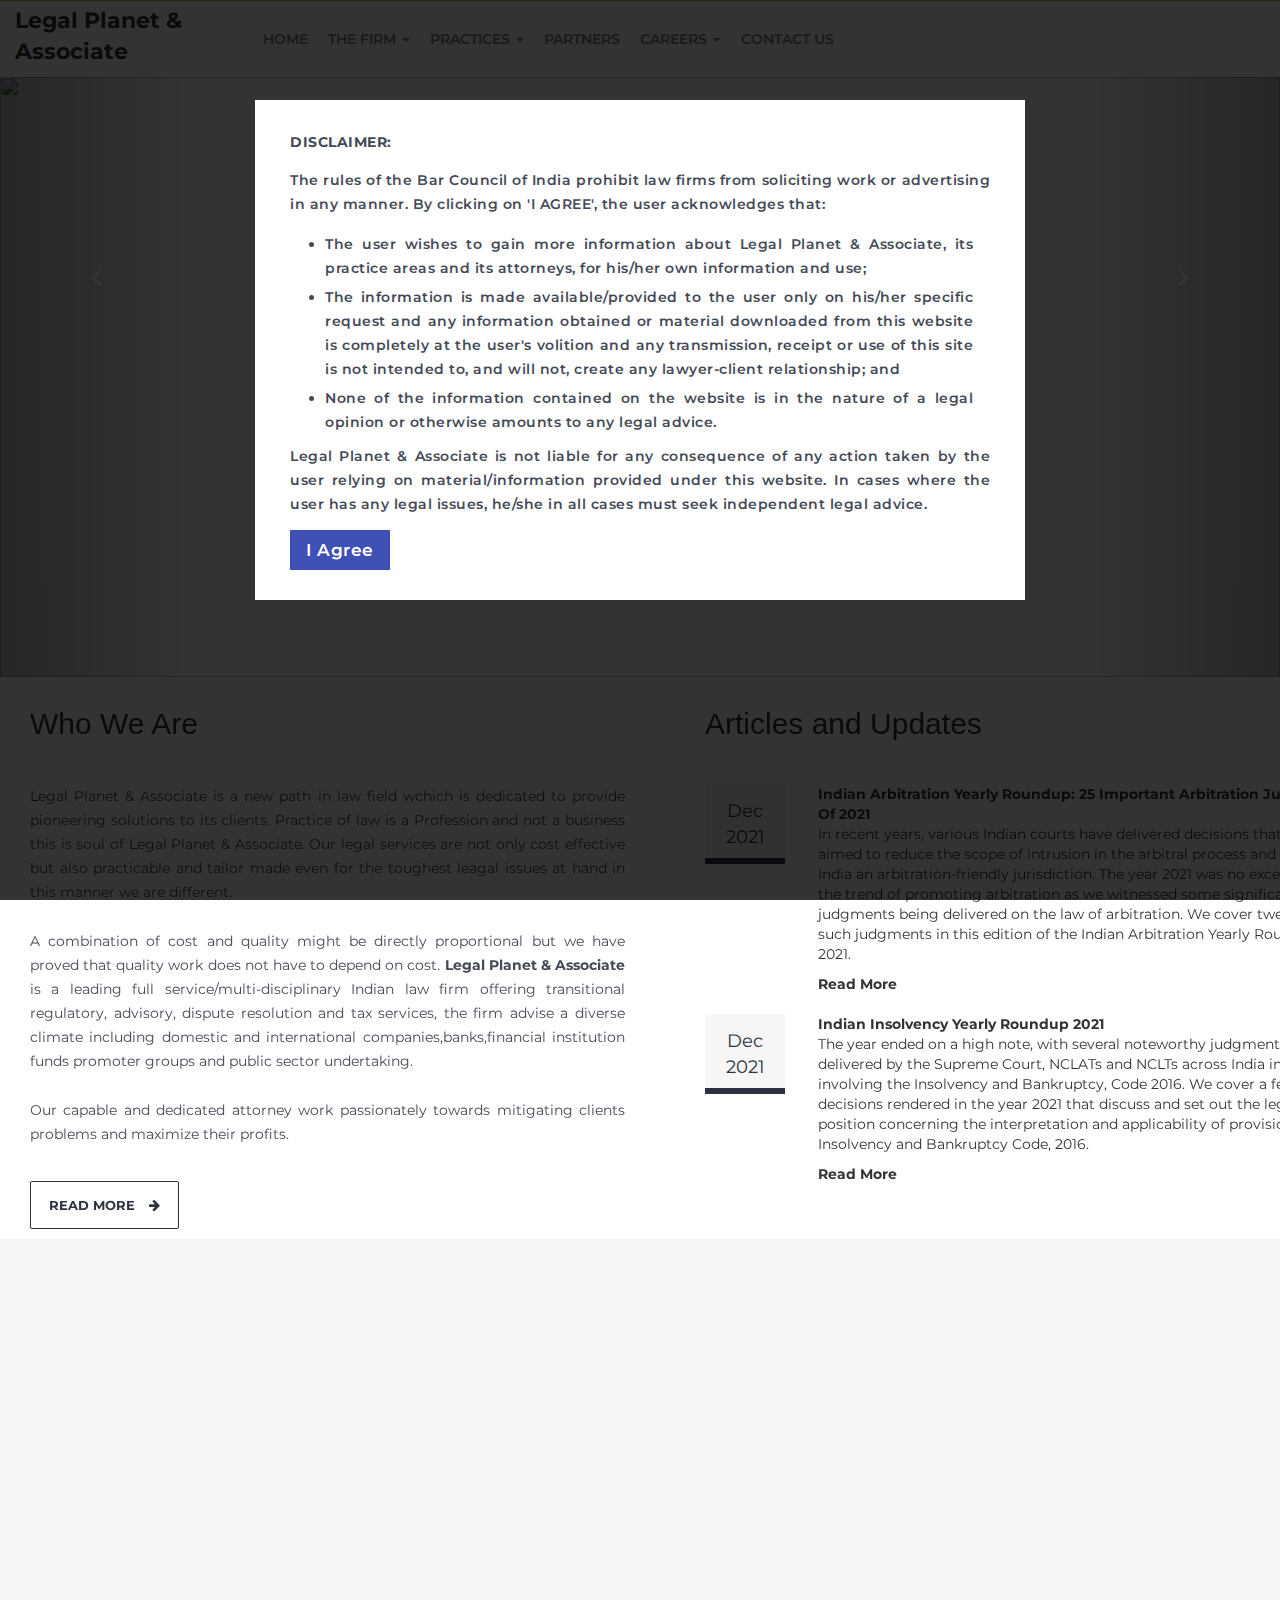
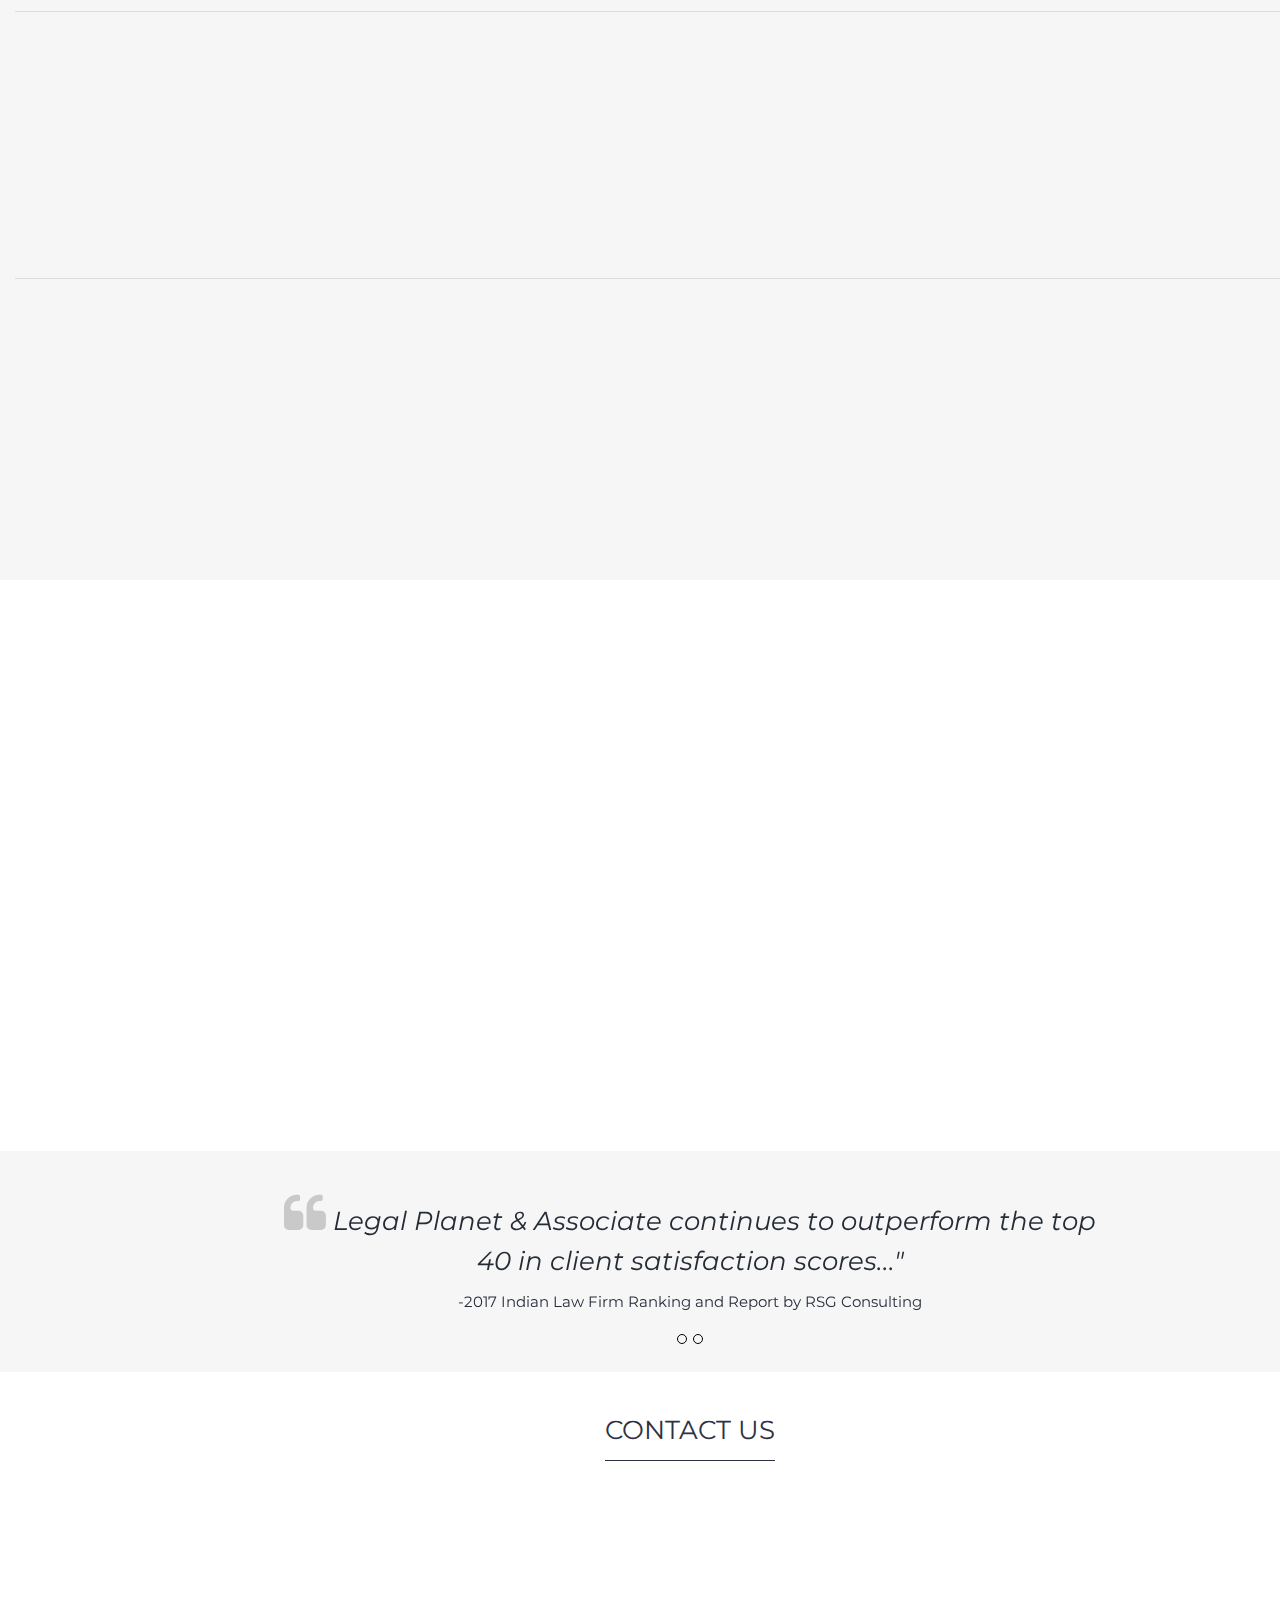
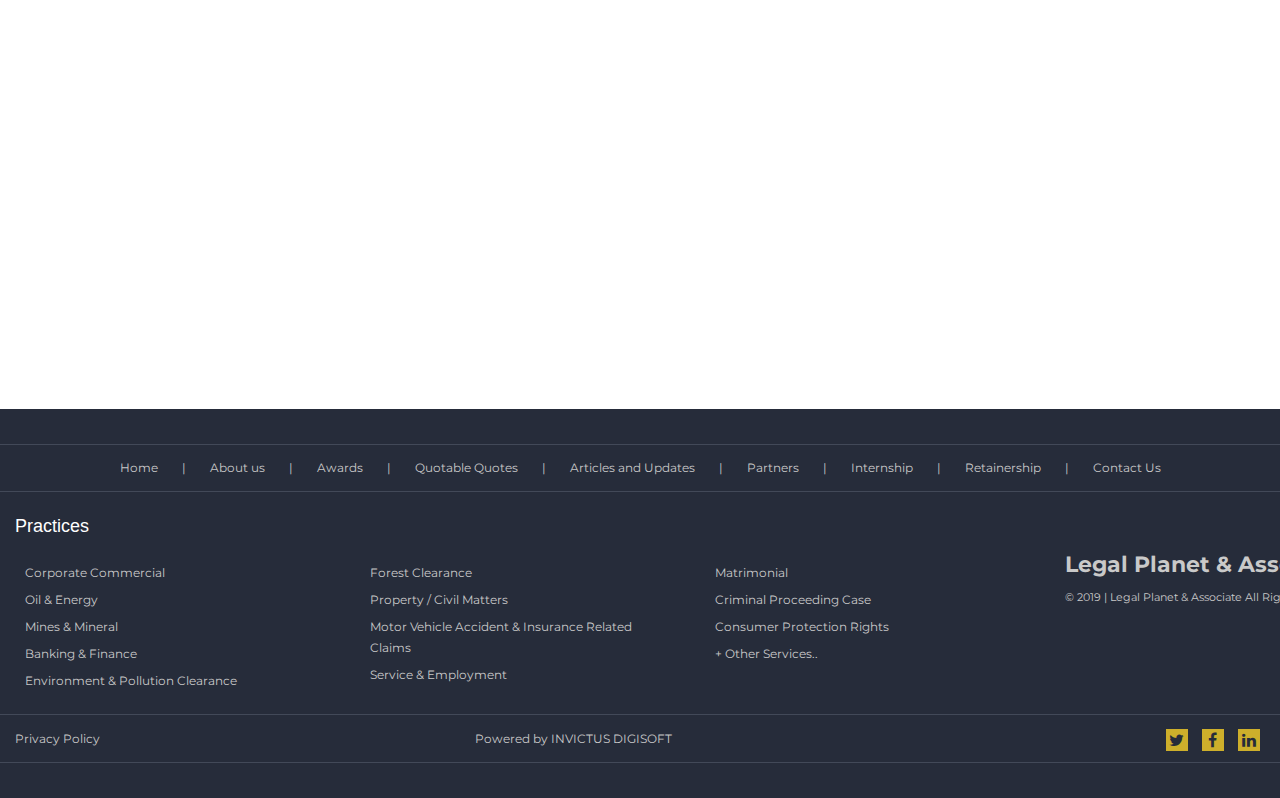
==== index.html @ 00d5c2f7 "final..." ====
<!doctype html>
<html>
<head>
<meta charset="utf-8">
<title>Legal Planet & Associate</title>
<meta name="viewport" content="width=device-width, user-scalable=no, initial-scale=1" >
<link href="https://fonts.googleapis.com/css?family=Montserrat:400,700" rel="stylesheet">
<link rel="stylesheet" href="css/font-awesome.css">
<link rel="shortcut icon" href="images/favicon.png">
<link rel="stylesheet" href="css/bootstrap.min.css">
<link rel="stylesheet" href="css/style.css">
<link rel="stylesheet" href="css/responsive.css">
<link rel="stylesheet" href="css/ani.css">
<link rel="stylesheet" href="css/pop.css">
<link rel="stylesheet" href="https://maxcdn.bootstrapcdn.com/font-awesome/4.4.0/css/font-awesome.min.css">
<!-- <link rel="stylesheet" href="https://maxcdn.bootstrapcdn.com/bootstrap/3.4.0/css/bootstrap.min.css"> -->
</head>

<body>
<div class="header-part faith-main-menu"  id="myHeader">
  <section>
    <div class="container">
      <div class="row">
        <div class="logo-part clearfix">
          <div class="col-lg-2 col-md-2 col-sm-2 col-xs-12"> <div class="logo logo-text"> <a href="index.html"><strong>Legal Planet & Associate</strong></a> </div>
          </div>
          <div class="col-lg-9 col-md-9 col-sm-9 col-xs-12 pd10">
            <nav role="navigation" class="navbar navbar-default mainmenu">
              <div class="navbar-header">
                <button type="button" data-target="#navbarCollapse" data-toggle="collapse" class="navbar-toggle"> <span class="sr-only">Toggle navigation</span> <span class="icon-bar"></span> <span class="icon-bar"></span> <span class="icon-bar"></span> </button>
              </div>
              <div id="navbarCollapse" class="collapse navbar-collapse">
                <ul id="fresponsive" class="nav navbar-nav dropdown" style="margin: 0 -4%; float: unset;">
                  <li><a href="index.html">Home</a></li>
                  <li class="dropdown"> <a class="dropdown-toggle" data-toggle="dropdown" href="">The Firm <span class="caret"></span></a>
                    <ul class="dropdown-menu">
                      <li><a href="about-us.html">About us</a></li>
                      <!-- <li><a href="awards.html">Awards</a></li> -->
                      <li><a href="quotable-quotes.html">Quotable Quotes</a></li>
                    </ul>
                  </li>
				 
				  <!-- <li class="dropdown"> <a class="dropdown-toggle" data-toggle="dropdown" href="#">Media & Publications<span class="caret"></span></a>
                    <ul class="dropdown-menu">
						<li><a href="in-the-news.html">In the News </a></li>
						<li><a href="articles-updates.html">Articles and Updates</a></li>
						<li><a href="videos.html">Videos</a></li>
                      
                    </ul>
                  </li> -->
                  <li class="dropdown"> <a class="dropdown-toggle" data-toggle="dropdown" href="">Practices <span class="caret"></span></a>
                    <ul class="dropdown-menu mega">
                      <li><a href="corporate-commercial.html">Corporate Commercial</a></li>
                      <li><a href="oil-energy.html">Oil & Energy</a></li>
                      <li><a href="mines-minerals.html">Mines & Mineral</a></li>
                      <li><a href="banking-finance.html">Banking & Finance</a></li>
                      <li><a href="environment-pollution.html">Environment & Pollution Clearance</a></li>
                      <li><a href="forest-clearance.html">Forest Clearance</a></li>
                      <li><a href="property-civil.html">Property / Civil Matters</a></li>
                      <li><a href="motor-accident-insurance.html">Motor Vehicle Accident & Insurance Related Claims</a></li>
                      <li><a href="service-employment.html">Service & Employment</a></li>
                      <li><a href="matrimonial.html">Matrimonial</a></li>
                      <li><a href="criminal-case.html">Criminal Proceeding Case</a></li>
                      <li><a href="consumer-rights.html">Consumer Protection Rights</a></li>
                      <li><a href="other-services.html">+ Other Services..</a></li>
                    </ul>
                  </li>
                  <li><a href="partners.html">Partners</a></li>
                  <li class="dropdown"> <a class="dropdown-toggle" data-toggle="dropdown" href="">Careers <span class="caret"></span></a>
                    <ul class="dropdown-menu">
                      <li><a href="internship.html">Internship</a></li>
                      <li><a href="retainership.html">Retainership </a></li>
                    </ul>
                  </li>
                  <li><a href="contact-us.html">Contact Us</a></li>
                </ul>
              </div>
            </nav>
          </div>
           <div class="box-main clearfix ">
            <div class="srch-box srch pull-right">
            <form action="search-page.php" method="post">
              <div class="form-group pull-right" id="search">
              <input name="search" type="search" autofocus class="form-control" placeholder="Search">
              <input type="hidden" name="button" valus="submit" id="btn_search" class="form-control form-control-submit">
              <span class="search-label"><i class="fa fa-search"></i></span> </div>
            </form> 
            </div>
          </div>
        </div>
      </div>
    </div>
  </section>
</div>   



<script src="https://ajax.googleapis.com/ajax/libs/jquery/3.4.1/jquery.min.js"></script>
<section>
  <div class="banner">
    <div id="myCarousel" class="carousel slide" data-ride="carousel"> 
      <!-- Indicators -->
      <ol class="carousel-indicators">
        <li data-target="#myCarousel" data-slide-to="0" class="active"></li>
        <li data-target="#myCarousel" data-slide-to="1"></li>
        <li data-target="#myCarousel" data-slide-to="2"></li>
      </ol>
      
      <!-- Wrapper for slides -->
      <div class="carousel-inner">
        <div class="item active"> <img src="https://s3.ap-south-1.amazonaws.com/files.invictusdigisoft.com/cms-gdgoenkapublicschool/images/ckeditor/png/1644477858.png" alt=""> 
          <!--
          <div class="container">
            <div class="banner-text text-center">
              <div class="wow bounceInLeft" data-wow-duration="2s">
                <label>BRINGING <span>CLIENT</span> SERVICE</label>
              </div>
              <div class="wow bounceInRight" data-wow-duration="2s">
                <p>
                  <label>INTO SHARPER <span> FOCUS</span> </label>
                </p>
              </div>
            </div>
          </div>
        
--> 
        </div>
        <div class="item"> <img src="https://s3.ap-south-1.amazonaws.com/files.invictusdigisoft.com/cms-gdgoenkapublicschool/images/ckeditor/png/1644478452.png" alt="">
          <div class="banner-text2">
            <div class="container">
              <div class="wow bounceInLeft" data-wow-duration="2s">
                <label>"Highest client satisfaction<br>
                  rating amongst top 20 Indian law firms"</label>
                <p>- 2013 Indian Law Firm Ranking and Report by RSG Consulting </p>
              </div>
              <div class="wow bounceInRight" data-wow-duration="2s">
                <div class="mrgn-lft">
                  <label>"It's hard to think of areas where Legal Planet & Associate can improve. The firm is better than nearly all legal firms..."</label>
                  <p>- Asialaw Profiles</p>
                </div>
              </div>
            </div>
          </div>
        </div>
        <div class="item"> <img src="https://s3.ap-south-1.amazonaws.com/files.invictusdigisoft.com/cms-gdgoenkapublicschool/images/ckeditor/png/1644478074.png" height="800px" alt=""> 
          <!--
          <div class="container">
            <div class="banner-text text-center">
              <div class="wow fadeInDown" data-wow-duration="2s">
                <label>BRINGING <span>CLIENT</span> SERVICE</label>
              </div>
              <div class="wow fadeInUp" data-wow-duration="2s">
                <p>
                  <label>INTO SHARPER <span> FOCUS</span> </label>
                </p>
              </div>
            </div>
          </div>
        
--> 
        </div>
      </div>
      
      <!-- Left and right controls --> 
      <a class="left carousel-control" href="#myCarousel" data-slide="prev"> 
        <span class="fa fa-chevron-left"></span> 
        <span class="sr-only">Previous</span> 
      </a> 
      <a class="right carousel-control" href="#myCarousel" data-slide="next"> 
        <span class="fa fa-chevron-right"></span> 
        <span class="sr-only">Next</span> 
      </a> 
    </div>
    
    <!-- /.carousel --> 
    
  </div>

  <section>
  <div class="container">
    <div class="middle-prt clearfix">
      <div class="col-lg-6 col-md-6 col-sm-12 col-xs-12">
        <div class="wow fadeInLeft" data-wow-duration="2s">
          <div class="page-heading btm-line">
            <h1>Who We Are</h1>
          </div>
          <div class="left-text">
            <p>Legal Planet & Associate is a new path in law field wchich is dedicated to provide pioneering solutions to its clients. Practice of law is a Profession and not a business this is soul of Legal Planet & Associate. Our legal services are not only cost effective but also practicable and tailor made even for the toughest leagal issues at hand in this manner we are different.</p>
            <p>A combination of cost and quality might be directly proportional but we have proved that quality work does not have to depend on cost. <strong>Legal Planet & Associate</strong> is a leading full service/multi-disciplinary Indian law firm offering transitional regulatory, advisory, dispute resolution and tax services, the firm advise a diverse climate including domestic and international companies,banks,financial institution funds promoter groups and public sector undertaking.</p>
            <p>Our capable and dedicated attorney work passionately towards mitigating clients problems and maximize their profits.</p>            <a href="about-us.html">READ MORE <i class="fa fa-arrow-right"></i></a> </div>
        </div>
      </div>
      <div class="col-lg-6 col-md-6 col-sm-12 col-xs-12 pd30">
        <div class="wow fadeInRight" data-wow-duration="2s">
          <div class="page-heading btm-line h-pd15">
            <h1>Articles and Updates</h1>
          </div>
          <div class="news-rpt row">
            <div class="col-lg-2 col-md-3 col-sm-12 col-xs-12">
              <div class="news-date text-center">
                <p>Dec    2021</p>
              </div>
            </div>
            <div class="col-lg-10 col-md-9 col-sm-12 col-xs-12">
              <b>Indian Arbitration Yearly Roundup: 25 Important Arbitration Judgments Of 2021</b>
              <p>In recent years, various Indian courts have delivered decisions that have aimed to reduce the scope of intrusion in the arbitral process and make India an arbitration-friendly jurisdiction. The year 2021 was no exception to the trend of promoting arbitration as we witnessed some significant judgments being delivered on the law of arbitration. We cover twenty-five such judgments in this edition of the Indian Arbitration Yearly Roundup 2021.</p>
              <b><a href="" target="_blank">Read More</a></b>
            </div>
          </div>
          <div class="news-rpt row">
            <div class="col-lg-2 col-md-3 col-sm-12 col-xs-12">
              <div class="news-date text-center">
                <p>Dec    2021</p>
              </div>
            </div>
            <div class="col-lg-10 col-md-9 col-sm-12 col-xs-12">
              <b>Indian Insolvency Yearly Roundup 2021</b>
              <p>The year ended on a high note, with several noteworthy judgments being delivered by the Supreme Court, NCLATs and NCLTs across India in matters involving the Insolvency and Bankruptcy, Code 2016. We cover a few such decisions rendered in the year 2021 that discuss and set out the legal position concerning the interpretation and applicability of provisions of the Insolvency and Bankruptcy Code, 2016.</p>
              <b><a href="" target="_blank">Read More</a></b>
            </div>
          </div>       
          
      </div>
    </div>
  </div>
</section>
<section>
  <div class="gray-prt">
    <div class="container four-spacing">
      <div class="wow fadeInUp" data-wow-duration="2s">
        <div class="page-heading1 btm-line1 text-center"><span>DIVERSE PRACTICES</span></div>
      </div>
    <div class="col-lg-3 col-md-6 col-sm-6 col-xs-12 clearfix mrgn30">
        <div class="wow fadeInUp" data-wow-duration="2s">
          <div class="line clearfix">
            <div class="uper-dd clearfix">
              <div class="col-lg-3 col-md-3 col-sm-3 col-xs-12">
                <div class="icon-circle"><img src="https://s3.ap-south-1.amazonaws.com/files.invictusdigisoft.com/cms-gdgoenkapublicschool/images/ckeditor/png/1644306338.png" alt=""></div>
              </div>
              <div class="row">
                <div class="col-lg-9 col-md-9 col-sm-9 col-xs-12 row">
                  <div class="svr-text"> <span>Corporate Commercial</span>
                    <p>One of Legal Planet & Associate's key practice areas is corporate and commercial, which extends to various sectors</p>
                    <a href="corporate-commercial.html">READ MORE <i class="fa fa-arrow-right"></i></a> </div>
                </div>
              </div>
            </div>
          </div>
        </div>
      </div>
		
      <div class="col-lg-3 col-md-6 col-sm-6 col-xs-12 clearfix mrgn30">
        <div class="wow fadeInUp" data-wow-duration="2s">
          <div class="line clearfix">
            <div class="uper-dd clearfix">
              <div class="col-lg-3 col-md-3 col-sm-3 col-xs-12">
                <div class="icon-circle"><img src="https://s3.ap-south-1.amazonaws.com/files.invictusdigisoft.com/cms-gdgoenkapublicschool/images/ckeditor/png/1644306665.png" alt=""></div>
              </div>
              <div class="row">
                <div class="col-lg-9 col-md-9 col-sm-9 col-xs-12 row">
                  <div class="svr-text"> <span>Oil & Energy</span>
                    <p>Legal Planet & Associate has significant experience and expertise in the Energy, Oil & Gas sector </p>
                    <a href="oil-energy.html">READ MORE <i class="fa fa-arrow-right"></i></a> </div>
                </div>
              </div>
            </div>
          </div>
        </div>
      </div>

		 <div class="col-lg-3 col-md-6 col-sm-6 col-xs-12 clearfix mrgn30">
        <div class="wow fadeInUp" data-wow-duration="2s">
          <div class="line clearfix">
            <div class="uper-dd clearfix">
              <div class="col-lg-3 col-md-3 col-sm-3 col-xs-12">
                <div class="icon-circle"><img src="https://s3.ap-south-1.amazonaws.com/files.invictusdigisoft.com/cms-gdgoenkapublicschool/images/ckeditor/png/1644307743.png" alt=""></div>
              </div>
              <div class="row">
                <div class="col-lg-9 col-md-9 col-sm-9 col-xs-12 row">
                  <div class="svr-text"> <span>Mines & Minerals</span>
                    <p>Legal Planet & Associate has a robust mining and resources practice and the firms lawyers regularly advise clients on a host of issues in the sector.</p>
                    <a href="mines-minerals.html">READ MORE <i class="fa fa-arrow-right"></i></a> </div>
                </div>
              </div>
            </div>
          </div>
        </div>
      </div>
		
		 <div class="col-lg-3 col-md-6 col-sm-6 col-xs-12 clearfix mrgn30">
        <div class="wow fadeInUp" data-wow-duration="2s">
          <div class="line clearfix">
            <div class="uper-dd clearfix">
              <div class="col-lg-3 col-md-3 col-sm-3 col-xs-12">
                <div class="icon-circle"><img class="icon-img" src="https://s3.ap-south-1.amazonaws.com/files.invictusdigisoft.com/cms-gdgoenkapublicschool/images/ckeditor/png/1644413867.png" alt=""></div>
              </div>
              <div class="row">
                <div class="col-lg-9 col-md-9 col-sm-9 col-xs-12 row">
                  <div class="svr-text"> <span>Banking & Finance</span>
                    <p>Banking and finance is one of Legal Planet & Associate&rsquo;s core and highly recognised areas of expertise.</p>
                    <a href="banking-finance.html">READ MORE <i class="fa fa-arrow-right"></i></a> </div>
                </div>
              </div>
            </div>
          </div>
        </div>
      </div>

      <div class="clearfix not-disp"></div>
      <hr class="hr">
		
			<div class="col-lg-3 col-md-6 col-sm-6 col-xs-12 clearfix mrgn30">
        <div class="wow fadeInUp" data-wow-duration="2s">
          <div class="line clearfix">
            <div class="uper-dd clearfix">
              <div class="col-sm-3">
                <div class="icon-circle"><img src="https://s3.ap-south-1.amazonaws.com/files.invictusdigisoft.com/cms-gdgoenkapublicschool/images/ckeditor/png/1644307417.png" alt=""></div>
              </div>
              <div class="row">
                <div class="col-sm-9 row">
                  <div class="svr-text"> <span>Environment & Pollution Clearance</span>
                    <p>Legal Planet & Associate regularly advise clients on contentious and non-contention environmental law issues.</p>
                    <a href="environment-pollution.html">READ MORE <i class="fa fa-arrow-right"></i></a> </div>
                </div>
              </div>
            </div>
          </div>
        </div>
      </div>

      <div class="col-lg-3 col-md-6 col-sm-6 col-xs-12 clearfix mrgn30">
        <div class="wow fadeInUp" data-wow-duration="2s">
          <div class="line clearfix">
            <div class="uper-dd clearfix">
              <div class="col-sm-3">
                <div class="icon-circle"><img class="icon-img" src="https://s3.ap-south-1.amazonaws.com/files.invictusdigisoft.com/cms-gdgoenkapublicschool/images/ckeditor/png/1644414283.png" alt=""></div>
              </div>
              <div class="row">
                <div class="col-sm-9 row">
                  <div class="svr-text"> <span>Forest Clearance</span>
                    <p>Legal Planet & Associate regularly advise clients on contentious and non-contention Forest law.</p>
                    <a href="forest-clearance.html">READ MORE <i class="fa fa-arrow-right"></i></a> </div>
                </div>
              </div>
            </div>
          </div>
        </div>
      </div>
		
	    <div class="col-lg-3 col-md-6 col-sm-6 col-xs-12 clearfix mrgn30">
        <div class="wow fadeInUp" data-wow-duration="2s">
          <div class="line clearfix">
            <div class="uper-dd clearfix">
              <div class="col-lg-3 col-md-3 col-sm-3 col-xs-12">
                <div class="icon-circle"><img class="icon-img" src="https://s3.ap-south-1.amazonaws.com/files.invictusdigisoft.com/cms-gdgoenkapublicschool/images/ckeditor/png/1644414377.png" alt=""></div>
              </div>
              <div class="row">
                <div class="col-lg-9 col-md-9 col-sm-9 col-xs-12 row">
                  <div class="svr-text"> <span>Property/Civil Matters</span>
                    <p>Legal Planet & Associate provides advice on a full range of Intellectual property issues.</p>
                    <a href="property-civil.html">READ MORE <i class="fa fa-arrow-right"></i></a> </div>
                </div>
              </div>
            </div>
          </div>
        </div>
      </div>
		
      <div class="col-lg-3 col-md-6 col-sm-6 col-xs-12 clearfix mrgn30">
        <div class="wow fadeInUp" data-wow-duration="2s">
          <div class="line clearfix">
            <div class="uper-dd clearfix">
              <div class="col-sm-3">
                <div class="icon-circle"><img class="icon-img" src="https://s3.ap-south-1.amazonaws.com/files.invictusdigisoft.com/cms-gdgoenkapublicschool/images/ckeditor/png/1644414431.png" alt=""></div>
              </div>
              <div class="row">
                <div class="col-sm-9 row">
                  <div class="svr-text"> <span>Motor Vehicle related Claims</span>
                    <p>Banking and finance is one of Legal Planet & Associate&rsquo;s core and highly recognised areas of expertise.</p>
                    <a href="motor-accident-insurance.html">READ MORE <i class="fa fa-arrow-right"></i></a> </div>
                </div>
              </div>
            </div>
          </div>
        </div>
      </div>

      <div class="clearfix not-disp"></div>
      <hr class="hr">
		
			<div class="col-lg-3 col-md-6 col-sm-6 col-xs-12 clearfix mrgn30">
        <div class="wow fadeInUp" data-wow-duration="2s">
          <div class="line clearfix">
            <div class="uper-dd clearfix">
              <div class="col-sm-3">
                <div class="icon-circle"><img class="icon-img" src="https://s3.ap-south-1.amazonaws.com/files.invictusdigisoft.com/cms-gdgoenkapublicschool/images/ckeditor/png/1644414487.png" alt=""></div>
              </div>
              <div class="row">
                <div class="col-sm-9 row">
                  <div class="svr-text"> <span>Service & Employment</span>
                    <p>Legal Planet & Associate regularly advise clients on contentious and non-contention environmental law issues.</p>
                    <a href="service-employment.html">READ MORE <i class="fa fa-arrow-right"></i></a> </div>
                </div>
              </div>
            </div>
          </div>
        </div>
      </div>

      <div class="col-lg-3 col-md-6 col-sm-6 col-xs-12 clearfix mrgn30">
        <div class="wow fadeInUp" data-wow-duration="2s">
          <div class="line clearfix">
            <div class="uper-dd clearfix">
              <div class="col-sm-3">
                <div class="icon-circle"><img class="icon-img" src="https://s3.ap-south-1.amazonaws.com/files.invictusdigisoft.com/cms-gdgoenkapublicschool/images/ckeditor/png/1644414056.png" alt=""></div>
              </div>
              <div class="row">
                <div class="col-sm-9 row">
                  <div class="svr-text"> <span>Matrimonial</span>
                    <p>Legal Planet & Associate provides advice on a full range of Intellectual property issues.</p>
                    <a href="property-civil.html">READ MORE <i class="fa fa-arrow-right"></i></a> </div>
                </div>
              </div>
            </div>
          </div>
        </div>
      </div>
		
      <div class="col-lg-3 col-md-6 col-sm-6 col-xs-12 clearfix mrgn30">
        <div class="wow fadeInUp" data-wow-duration="2s">
          <div class="line clearfix">
            <div class="uper-dd clearfix">
              <div class="col-lg-3 col-md-3 col-sm-3 col-xs-12">
                <div class="icon-circle"><img class="icon-img" src="https://s3.ap-south-1.amazonaws.com/files.invictusdigisoft.com/cms-gdgoenkapublicschool/images/ckeditor/png/1644414564.png" alt=""></div>
              </div>
              <div class="row">
                <div class="col-lg-9 col-md-9 col-sm-9 col-xs-12 row">
                  <div class="svr-text"> <span>Criminal Proceeding Case</span>
                    <p>Banking and finance is one of Legal Planet & Associate&rsquo;s core and highly recognised areas of expertise.</p>
                    <a href="banking-finance.html">READ MORE <i class="fa fa-arrow-right"></i></a> </div>
                </div>
              </div>
            </div>
          </div>
        </div>
      </div>
		
      <div class="col-lg-3 col-md-6 col-sm-6 col-xs-12 clearfix mrgn30">
        <div class="wow fadeInUp" data-wow-duration="2s">
          <div class="line clearfix">
            <div class="uper-dd clearfix">
              <div class="col-sm-3">
                <div class="icon-circle"><img class="icon-img" src="https://s3.ap-south-1.amazonaws.com/files.invictusdigisoft.com/cms-gdgoenkapublicschool/images/ckeditor/png/1644414658.png" alt=""></div>
              </div>
              <div class="row">
                <div class="col-sm-9 row">
                  <div class="svr-text"> <span>Consumer Protection Right</span>
                    <p>Legal Planet & Associate regularly advise clients on contentious and non-contention environmental law issues.</p>
                    <a href="environment-pollution.html">READ MORE <i class="fa fa-arrow-right"></i></a> </div>
                </div>
              </div>
            </div>
          </div>
        </div>
      </div>
    </div>
  </div>
</section>

<section>
  <div class="container">
    <div class="wow fadeInUp" data-wow-duration="2s">
      <div class="page-heading1 btm-line1 text-center"><span>OUR PARTNERS</span></div>
    </div>
    <div class="wow fadeInDown" data-wow-duration="2s">
      <div class="pro-box grow">
        <div class="pro-img"><a href="partners/partner-1.html"><img src="https://s3.ap-south-1.amazonaws.com/files.invictusdigisoft.com/cms-gdgoenkapublicschool/images/ckeditor/jpg/1644475077.jpg" class="img-responsive" alt=""></a></div>
        <div class="pro-text"> <span>R. N. Dwivedi</span>
        <p>Co-founding Partner <span>Ranchi</span> </p>
        <a>Email</a>
          <label>|</label>
          <a>legalplanet21@gmail.com</a> 
        </div>
      </div>
      <div class="pro-box grow">
        <div class="pro-img"><a href="partners/partner-2.html"><img src="https://s3.ap-south-1.amazonaws.com/files.invictusdigisoft.com/cms-gdgoenkapublicschool/images/ckeditor/jpg/1644474953.jpg" class="img-responsive" alt=""></a></div>
        <div class="pro-text"> <span>Lovlesh Dwivedi</span>
        <p>Co-founding Partner <span>Ranchi, Prayagraj</span> </p>
        <a>Email</a>
          <label>|</label>
          <a>legalplanet21@gmail.com</a> 
        </div>
      </div>
    </div>
  </div>
</section>

<section>
  <div class="gray-prt1 mrgn">
    <div class="container">
      <div id="myCarousel2" class="carousel slide testi" data-ride="carousel"> 
        <!-- Indicators -->

        <ol class="carousel-indicators">
                    <li data-target="#myCarousel2" data-slide-to="" class=""></li>
          <!-- <li data-target="#myCarousel2" data-slide-to="1"></li> -->
                      <li data-target="#myCarousel2" data-slide-to="" class=""></li>
          <!-- <li data-target="#myCarousel2" data-slide-to="1"></li> -->
             
        </ol>
        
        <!-- Wrapper for slides -->
        <div class="carousel-inner">
            
          <div class="item active">
            <div class="view">
              <p><i class="fa fa-quote-left"></i>Legal Planet & Associate continues to outperform the top 40 in client satisfaction scores..."</p>
              <span>-2017 Indian Law Firm Ranking and Report by RSG Consulting</span> </div>
          </div>
        <!--   <div class="item">
            <div class="view">
              <p><i class="fa fa-quote-left"></i>Legal Planet & Associate punches well above its weight in terms of size.</p>
              <span>-2017 Indian Law Firm Ranking and Report by RSG Consulting</span> </div>
          </div> -->
           
          <div class="item ">
            <div class="view">
              <p><i class="fa fa-quote-left"></i>Legal Planet & Associate punches well above its weight in terms of size"</p>
              <span>-2017 Indian Law Firm Ranking and Report by RSG Consulting</span> </div>
          </div>
        <!--   <div class="item">
            <div class="view">
              <p><i class="fa fa-quote-left"></i>Legal Planet & Associate punches well above its weight in terms of size.</p>
              <span>-2017 Indian Law Firm Ranking and Report by RSG Consulting</span> </div>
          </div> -->
                  </div>
        
        <!-- Left and right controls --> 
      </div>
    </div>
  </div>
</section>
<section>
  <div class="container">
    <div class="page-heading1 btm-line1 text-center"><span>CONTACT US</span></div>
    <div class="col-lg-8 col-md-8 col-sm-12 col-xs-12 col-lg-offset-2 col-md-offset-2">
    
      
    <iframe
    id="JotFormIFrame-220392988630059"
    title="Form"
    onload="window.parent.scrollTo(0,0)"
    allowtransparency="true"
    allowfullscreen="true"
    allow="geolocation; microphone; camera"
    src="https://form.jotform.com/220392988630059"
    frameborder="0"
    style="
    min-width: 100%;
    height:539px;
    border:none;"
    scrolling="no"
  >
  </iframe>
  <script type="text/javascript">
    var ifr = document.getElementById("JotFormIFrame-220392988630059");
    if (ifr) {
      var src = ifr.src;
      var iframeParams = [];
      if (window.location.href && window.location.href.indexOf("?") > -1) {
        iframeParams = iframeParams.concat(window.location.href.substr(window.location.href.indexOf("?") + 1).split('&'));
      }
      if (src && src.indexOf("?") > -1) {
        iframeParams = iframeParams.concat(src.substr(src.indexOf("?") + 1).split("&"));
        src = src.substr(0, src.indexOf("?"))
      }
      iframeParams.push("isIframeEmbed=1");
      ifr.src = src + "?" + iframeParams.join('&');
    }
    window.handleIFrameMessage = function(e) {
      if (typeof e.data === 'object') { return; }
      var args = e.data.split(":");
      if (args.length > 2) { iframe = document.getElementById("JotFormIFrame-" + args[(args.length - 1)]); } else { iframe = document.getElementById("JotFormIFrame"); }
      if (!iframe) { return; }
      switch (args[0]) {
        case "scrollIntoView":
          iframe.scrollIntoView();
          break;
        case "setHeight":
          iframe.style.height = args[1] + "px";
          break;
        case "collapseErrorPage":
          if (iframe.clientHeight > window.innerHeight) {
            iframe.style.height = window.innerHeight + "px";
          }
          break;
        case "reloadPage":
          window.location.reload();
          break;
        case "loadScript":
          if( !window.isPermitted(e.origin, ['jotform.com', 'jotform.pro']) ) { break; }
          var src = args[1];
          if (args.length > 3) {
              src = args[1] + ':' + args[2];
          }
          var script = document.createElement('script');
          script.src = src;
          script.type = 'text/javascript';
          document.body.appendChild(script);
          break;
        case "exitFullscreen":
          if      (window.document.exitFullscreen)        window.document.exitFullscreen();
          else if (window.document.mozCancelFullScreen)   window.document.mozCancelFullScreen();
          else if (window.document.mozCancelFullscreen)   window.document.mozCancelFullScreen();
          else if (window.document.webkitExitFullscreen)  window.document.webkitExitFullscreen();
          else if (window.document.msExitFullscreen)      window.document.msExitFullscreen();
          break;
      }
      var isJotForm = (e.origin.indexOf("jotform") > -1) ? true : false;
      if(isJotForm && "contentWindow" in iframe && "postMessage" in iframe.contentWindow) {
        var urls = {"docurl":encodeURIComponent(document.URL),"referrer":encodeURIComponent(document.referrer)};
        iframe.contentWindow.postMessage(JSON.stringify({"type":"urls","value":urls}), "*");
      }
    };
    window.isPermitted = function(originUrl, whitelisted_domains) {
      var url = document.createElement('a');
      url.href = originUrl;
      var hostname = url.hostname;
      var result = false;
      if( typeof hostname !== 'undefined' ) {
        whitelisted_domains.forEach(function(element) {
            if( hostname.slice((-1 * element.length - 1)) === '.'.concat(element) ||  hostname === element ) {
                result = true;
            }
        });
        return result;
      }
    };
    if (window.addEventListener) {
      window.addEventListener("message", handleIFrameMessage, false);
    } else if (window.attachEvent) {
      window.attachEvent("onmessage", handleIFrameMessage);
    }
    </script>
    </div>
  </div>

  
</section>


<section class="footer-tab">
  <footer class="footer">
    <div class="bodr">
      <div class="bottom-navi">
        <ul>
          <li class="active"><a href="index.html">Home</a></li>
          <li>|</li>
          <li><a href="about-us.html">About us</a></li>
          <li>|</li>
          <li><a href="awards.html">Awards</a></li>
          <li>|</li>
          <li><a href="quotable-quotes.html">Quotable Quotes</a></li>
          <li>|</li>
          <li><a href="articles-updates.html">Articles and Updates</a></li>
          <li>|</li>
          <li><a href="partners.html">Partners</a></li>
          <li>|</li>
          <li><a href="internship.html">Internship</a></li>
          <li>|</li>
          <li><a href="retainership.html">Retainership</a></li>
          <li>|</li>
          <li><a href="contact-us.html">Contact Us</a></li>
        </ul>
      </div>
    </div>
    <div class="container">
      <div class="row pd25">
        <div class="col-sm-12">
          <div class="bottom-link btm-line-wht">
            <h4>Practices</h4>
          </div>
        </div>
        <div class="col-lg-3 col-md-3 col-sm-4 col-xs-12">
          <div class="bottom-link">
            <ul>
              <li><a href="corporate-commercial.html">Corporate Commercial</a></li>
              <li><a href="oil-energy.html">Oil & Energy</a></li>
              <li><a href="mines-minerals.html">Mines & Mineral</a></li>
              <li><a href="banking-finance.html">Banking & Finance</a></li>
              <li><a href="environment-pollution.html">Environment & Pollution Clearance</a></li>
            </ul>
          </div>
        </div>
        <div class="col-lg-3 col-md-3 col-sm-4 col-xs-12">
          <div class="bottom-link">
            <ul>
              <li><a href="forest-clearance.html">Forest Clearance</a></li>
              <li><a href="property-civil.html">Property / Civil Matters</a></li>
              <li><a href="motor-accident-insurance.html">Motor Vehicle Accident & Insurance Related Claims</a></li>
              <li><a href="service-employment.html">Service & Employment</a></li>
            </ul>
          </div>
        </div>
        <div class="col-lg-3 col-md-3 col-sm-4 col-xs-12 pd-top">
          <div class="bottom-link">
            <ul>
              <li><a href="matrimonial.html">Matrimonial</a></li>
              <li><a href="criminal-case.html">Criminal Proceeding Case</a></li>
              <li><a href="consumer-rights.html">Consumer Protection Rights</a></li>
              <li><a href="other-services.html">+ Other Services..</a></li>
            </ul>
          </div>
        </div>
        <div class="col-lg-3 col-md-3 col-sm-12 col-xs-12">
          <div class="bottom-link-last">
            <p class="logo-text"><strong>Legal Planet & Associate</strong></p>
            <p>© 2019 | Legal Planet & Associate
              All Rights Reserved </p>
            <p> <img src="images/asialaw-profile.jpg" alt="">
				<img src="images/india-business.jpg" alt="">
				<img src="images/ranking.jpg" alt="">

		  </p>
          </div>
        </div>
      </div>
    </div>
    <div class="bodr clearfix">
      <div class="container">
        <div class="row">
          <div class="col-lg-4 col-md-4 col-sm-12 col-xs-12">
            <div class="bottom-navi text-left">
              <p><a href="privacy-policy.html" >Privacy Policy</a></p>
            </div>
          </div>
			   <div class="col-lg-5 col-md-5 col-sm-12 col-xs-12">
            <div class="bottom-navi">
              <p>Powered by <a href="https://invictusdigisoft.com/" target="_blank" >INVICTUS DIGISOFT</a></p>
            </div>
          </div>
          <div class="col-lg-3 col-md-3 col-sm-12 col-xs-12">
            <div class="social">
				<a href="#" target="_blank"><i class="fa fa-twitter"></i></a>
				<a href="#" target="_blank"><i class="fa fa-facebook"></i></a>
				<a href="#" target="_blank"><i class="fa fa fa-linkedin"></i></a>
			  </div>
          </div>
        </div>
      </div>
    </div>
  </footer>
</section>
<script data-cfasync="false" src="/cdn-cgi/scripts/5c5dd728/cloudflare-static/email-decode.min.js"></script>
<script src="https://ajax.googleapis.com/ajax/libs/jquery/3.5.1/jquery.min.js"></script>
    <script src="https://maxcdn.bootstrapcdn.com/bootstrap/3.4.0/js/bootstrap.min.js"></script>
<script  src="js/ani.js"></script>
<link href="scroll/owl.carousel.min.css" rel="stylesheet" />
<link href="scroll/owl.theme.default.min.css" rel="stylesheet" />
<script src="scroll/owl.carouselSaraswati.js"></script> 
<script src="js/search.js"></script> 
<script type="text/javascript">

$(document).ready(function () {
   var owl = $('.owl-carousel');
owl.owlCarousel({
	
    loop:true,
    margin:0,
    autoplay:false,
    autoplayTimeout:1000,
    autoplayHoverPause:true,
	  responsive: {
            0: {
                items: 1
            },
		  
		  
		   320: {
                items: 1
            },
		  
	        350: {
                items: 2
            },	  
		     480: {
                items: 2
            },
		  
		   640: {
                items: 3
            },
            768: {
                items: 3
            },
		    992: {
                items: 3
            },		  
		  
            1024: {
                items: 3
            },
            1200: {
                items: 5
            }
		  
		  
        }
});
	
$('.owl-nav').hide();
	
	
	
	$(".owl-carousel").hover(
      function () {
          $('.owl-nav').show()
      },
      function () {           

          $('.owl-nav').hide()
      }
    );	
	
	
	
})
	
</script> 
<script type="text/javascript">	
	(function($){
	$(document).ready(function(){
		$('ul.dropdown-menu [data-toggle=dropdown]').on('click', function(event) {
			event.preventDefault(); 
			event.stopPropagation(); 
			$(this).parent().siblings().removeClass('open');
			$(this).parent().toggleClass('open');
		});
	});
})(jQuery);
	
	
	$(document).ready(function(){
					  
					  $(".search-label").click(function(){
		$('.box-main').addClass("search-add");
		
	});
		
	
		
		$('body').click(function(){$('.box-main').removeClass("search-add");});
	});
	
	
	</script>
</body>


<button onclick="topFunction()" id="myBtn" title="Go to top"></button>
	
	
	
	<div class="w3-container">
  <button onclick="document.getElementById('id01').style.display='block'" id="btn_popUp" style="display:none;" class="w3-button w3-black">Open Modal</button>

  <div id="id01" class="w3-modal">
    <div class="w3-modal-content">
      <div class="w3-container">
      <div class="comon-text" style="padding-top: 30px; padding-bottom: 30px;">
              <p><strong>DISCLAIMER: </strong> </p>
        <p>
	The rules of the Bar Council of India prohibit law firms from soliciting work or advertising in any manner. By clicking on &#39;I AGREE&#39;, the user acknowledges that:</p>
<ul>
	<li>
		The user wishes to gain more information about Legal Planet & Associate, its practice areas and its attorneys, for his/her own information and use;</li>
	<li>
		The information is made available/provided to the user only on his/her specific request and any information obtained or material downloaded from this website is completely at the user&#39;s volition and any transmission, receipt or use of this site is not intended to, and will not, create any lawyer-client relationship; and</li>
	<li>
		None of the information contained on the website is in the nature of a legal opinion or otherwise amounts to any legal advice.</li>
</ul>
<p>
	Legal Planet & Associate is not liable for any consequence of any action taken by the user relying on material/information provided under this website. In cases where the user has any legal issues, he/she in all cases must seek independent legal advice.</p>
		  <span onclick="document.getElementById('id01').style.display='none'" class="w3-button w3-indigo w3-display-topright" style="color:#fff;">I Agree</span>
            </div>
      </div>
    </div>
  </div>
</div> 
</html>


<script>


$(document).ready(function(){

$("#homecontact").submit(function(e) {
var fname      = $("#fname").val();
var lname      = $("#lname").val();
var mobile      = $("#mobile").val();
var email     = $("#email").val();
var emailRegex =    /^([\w-\.]+@([\w-]+\.)+[\w-]{2,4})?$/;

var message      = $("#message").val();
var ct_code      = $("#ct_code").val();


    


    

  if(fname == '') {

   alert('Please Enter Your First Name');

   $("#fname").focus();

   e.preventDefault();	 

 } 

  else if (lname == '' ) {

     alert('Please Enter Your Last Name');

   $("#lname").focus();

   e.preventDefault();	

 } 
 else if (mobile == '' || isNaN(mobile)  ) {

alert("Please enter your mobile no. Only Digits");

$("#mobile").focus();

   e.preventDefault();

}


 else if (email == '' ) {

     alert('Please Enter Your Email');

   $("#email").focus();

   e.preventDefault();	

 } 



else if (!emailRegex.test(email))  {

     alert("Please Correct Email Id");

     $("#email").focus();

        e.preventDefault();

  }


else if(message == '') {

alert('Please Enter Your Message');

$("#message").focus();

e.preventDefault();	 

} 

else if(ct_code == '') {

alert('Please Enter Captcha Code');

$("#ct_code").focus();

e.preventDefault();	 

} 


    

})

  });

</script>

<script>
window.onscroll = function() {myFunction()};

var header = document.getElementById("myHeader");
var sticky = header.offsetTop;
var mybutton = document.getElementById("myBtn");
function myFunction() {
  if (window.pageYOffset > sticky) {
    header.classList.add("sticky");
	   mybutton.style.display = "block";
  } else {
    header.classList.remove("sticky");
	   mybutton.style.display = "none";
  }
}
	
	// When the user clicks on the button, scroll to the top of the document
function topFunction() {
  $('html,body').animate({ scrollTop: 0 }, 'slow');
        return false; 
}
</script>
<script>
$(document).ready(function(){
	
	$('#btn_popUp').click();
    //FANCYBOX
    //https://github.com/fancyapps/fancyBox
    
	
	
});
	

   </script>
	
	<script language='JavaScript' type='text/javascript'>
function refreshCaptcha()
{
	var img = document.images['captchaimg'];
	img.src = img.src.substring(0,img.src.lastIndexOf("?"))+"?rand="+Math.random()*1000;
}
</script>
	<script>

function closeWin() {
    myWindow.close();
}
</script>
---- css/style.css ----
@charset "utf-8";
/* CSS Document */
/* USING BOOTSTRAP 3.0.3 */
body {
  margin: 0;
  padding: 0;
  font-family: 'Montserrat', sans-serif;
}
.fnt {
  font-family: 'Oswald', sans-serif;
}
a {
  -webkit-transition: 0.5s;
  -moz-transition: 0.5s;
  -o-transition: 0.5s;
  -ms-transition: 0.5s;
  transition: 0.5s;
}
.header-part {
  border-top: 1px solid #cdaf2b;
}
.container {
  width: 1380px !important;
}/* 
@media only screen and (min-width: 1482px) and (max-width: 1800px) {
  .container {
    width: 1170px !important;
  }
} */
.social {
  text-align: center;
  padding-top: 14px;
}
.social i {
  color: #262c3a;
  width: 22px;
  height: 22px;
  text-align: center;
  line-height: 22px;
  margin-left: 10px;
  font-size: 16px;
  background: #cdaf2b;
}
.social i:hover {
  background: #fff;
  color: #b1951a;
}
.logo svg
{
	width: 89%;
}
.logo-part {
  padding: 4px 0;
}
.logo-position {
  position: relative;
  z-index: 99999999;
}
.navbar-nav > li > a {
  padding-top: 0;
  padding-bottom: 0;
}
.mainmenu {
  background-color: transparent;
  border-color: transparent;
  margin-bottom: 0;
  border: 0px !important;
  padding-top: 20px;
}
.navbar-nav > li:last-child > a {
  padding-right: 0px;
  margin-right: 0px;
}
.navbar-nav > li {
  margin-left: 20px;
}
.dropdown-menu {
  padding: 0px 0;
  margin: 0 0 0;
  border: 0px solid transition !important;
  border: 0px solid rgba(0, 0, 0, .15);
  border-radius: 0px;
  -webkit-box-shadow: none !important;
  box-shadow: none !important;
}
/*=-====Main Menu=====*/
.navbar-nav .open .dropdown-menu > li > a {
  padding: 0px 0px 6px 20px;
  ;
}
.header_bottom {
  background: #0071ba
}
.header_area .header_bottom .mainmenu a, .navbar-default .navbar-nav > li > a {
  color: #7c7d7e;
  font-size: 14px;
  text-transform: uppercase;
  padding: 4px 0px;
  font-weight: 600;
}
.header_area .mainmenu .active a, .header_area .mainmenu .active a:focus, .header_area .mainmenu .active a:hover, .header_area .mainmenu li a:hover, .header_area .mainmenu li a:focus, .navbar-default .navbar-nav > .open > a, .navbar-default .navbar-nav > .open > a:focus, .navbar-default .navbar-nav > .open > a:hover {
  color: #0071ba;
  background: none;
  outline: 0;
}
/*-----./ Main Menu-----*/
.navbar-default .navbar-toggle {
  border-color: #d4a92b
} /*Toggle Button*/
.navbar-default .navbar-toggle .icon-bar {
  background-color: #d4a92b
} /*Toggle Button*/
/*==========Sub Menu=v==========*/
.mainmenu .collapse ul > li:hover > a {
  color: #341a00;
  border-bottom: 4px solid #341a00;
}
.mainmenu .collapse ul ul > li > a {
  font-size: 13px;
}
.mainmenu .collapse ul ul > li:hover > a, .navbar-default .navbar-nav .open .dropdown-menu > li > a:focus, .navbar-default .navbar-nav .open .dropdown-menu > li > a:hover {
  background: #f6eedb;
  border-bottom: none;
}
.mainmenu .collapse ul ul ul > li:hover > a {
  background: #c9c7c7;
}
.mega {
  width: 600px;
}
.mega li {
  width: 50%;
  float: left;
}
.mega li a {
  white-space: normal;
}
.mainmenu .collapse ul ul, .mainmenu .collapse ul ul.dropdown-menu {
  background: #f7f7f7;
  border: 1px solid #ededed;
  padding: 10px 5px;
}
.mainmenu .collapse ul ul ul, .mainmenu .collapse ul ul ul.dropdown-menu {
  background: #c3c2c2
}
.mainmenu .collapse ul ul ul ul, .mainmenu .collapse ul ul ul ul.dropdown-menu {
  background: #e4eeb8
}
/******************************Drop-down menu work on hover**********************************/
.mainmenu {
  background: none;
    border: 0 solid;
    margin: 0 !important;
    padding: 2%;
    /* padding-top: 33px; */
    z-index: 99;
}
.logo2020{
  float: right;
}
@media only screen and (min-width: 1024px) {
  .mainmenu .collapse ul li {
    position: relative;
  }
  .mainmenu .collapse ul li:hover > ul {
    display: block
  }
  .mainmenu .collapse ul ul {
    position: absolute;
    top: 100%;
    left: 0;
    min-width: 250px;
    display: none
  }
  /*******/
  .mainmenu .collapse ul ul li {
    position: relative
  }
  .mainmenu .collapse ul ul li:hover > ul {
    display: block
  }
  .mainmenu .collapse ul ul ul {
    position: absolute;
    top: 0;
    left: 100%;
    min-width: 250px;
    display: none
  }
  /*******/
  .mainmenu .collapse ul ul ul li {
    position: relative
  }
  .mainmenu .collapse ul ul ul li:hover ul {
    display: block
  }
  .mainmenu .collapse ul ul ul ul {
    position: absolute;
    top: 0;
    left: -100%;
    min-width: 250px;
    display: none;
    z-index: 1
  }
}
.banner {
  text-align: center;
}
.banner img {
  width: 100%;
  height: 600px !important;
  text-align: center;
}
.banner-text {
  position: absolute;
  top: 48%;
  font-size: 30px;
  color: #fff;
  font-weight: normal;
  left: 0;
  right: 0;
}
.banner-text span {
  color: #d1ae1e;
}
.banner-text p {
  font-size: 15px;
  line-height: 20px;
  text-transform: none;
  font-weight: normal !important;
  padding: 1% 24%;
}
.banner-text a:hover {
  background: #372512;
}
.banner-text label {
  background: rgba(000, 000, 000, 0.77);
  padding: 3px 10px 1px;
  font-weight: normal;
}
.banner-text p label {
  font-weight: normal;
  padding: 10px;
  background: none;
  font-size: 30px;
}
.banner-text2 {
  position: absolute;
  top: 22%;
  font-size: 25px;
  color: #fff;
  font-weight: normal;
  left: 0;
  right: 0;
  text-align: left;
}
.banner-text2 p {
  font-size: 18px;
  text-transform: none;
  font-weight: normal !important;
  font-style: italic;
  padding-top: 5px;
}
.banner-text2 label {
  background: rgba(000, 000, 000, 0.77);
  padding: 3px 10px 1px;
  font-weight: normal;
  font-size: 25px;
  font-style: italic;
}
.banner-text2 label span {
  color: #d1ae1e;
}
.mrgn-lft {
  margin-left: 40%;
  margin-top: 30px;
}
.banner-line {
  border-bottom: 1px solid #e3e3e3;
}
.page-heading {
  margin-bottom: 32px;
}
.page-heading h1 {
  font-size: 30px;
  color: #2c3240;
  margin-top: 0px;
  padding-top: 10px;
}
.page-heading h1 span {
  font-size: 20px;
  color: #2c3240;
  margin-top: 4px;
  padding-top: 0px;
}
.profile .page-heading h1 span {
  font-size: 22px;
    color: #0f0f3c;
    font-weight: 600;
    margin-top: 0px;
    padding-top: 0px;
    font-family: monospace;
}
.page-heading span {
  font-size: 20px;
  color: #2c3240;
  margin-top: 0px;
  padding-top: 0px;
  display: inline-block;
  padding-bottom: 7px;
}
.btm-line {
  background: url(../images/bot-line.jpg) no-repeat bottom left;
  padding-bottom: 2px;
}
.btm-line-wht {
  background: url(../images/bot-line1.jpg) no-repeat bottom left;
  padding-bottom: 2px;
}
.middle-prt {
  padding: 20px 0 10px;
}
.left-text p {
  font-size: 14px;
  color: #444956;
  line-height: 24px;
  padding-bottom: 15px;
  padding-right: 50px;
  text-align: justify;
}
.left-text a {
  font-size: 13px;
  color: #2c3240;
  line-height: 24px;
  padding-bottom: 15px;
  border: 1px solid #2c3240;
  border-radius: 2px;
  font-weight: bold;
  padding: 11px 18px;
  text-decoration: none;
  margin-top: 10px;
  display: inline-block;
}
.left-text a i {
  padding-left: 10px;
}
.left-text a:hover {
  background: #2c3242;
  color: #fff;
}
.comon-text p {
  font-size: 14px;
  color: #444956;
  line-height: 24px;
  padding-bottom: 4px;
  text-align: justify;
}
.comon-text a {
  font-size: 13px;
  color: #2c3240;
  line-height: 24px;
  padding-bottom: 15px;
  border: 1px solid #2c3240;
  border-radius: 2px;
  font-weight: bold;
  padding: 11px 18px;
  text-decoration: none;
  margin-top: 10px;
  display: inline-block;
}
.comon-text p a {
  font-size: 14px;
  color: #d1ac23;
  text-decoration: none;
  padding: 0px;
  margin: 0px;
  border: none;
}
.comon-text p a:hover {
  background: transparent;
  color: #444956;
}
.comon-text a i {
  padding-left: 10px;
}
.comon-text a:hover {
  background: #2c3242;
  color: #fff;
}
.comon-text ul {
  margin: 0px;
  padding: 0px;
  padding: 2px 17px 5px 35px;
  text-align: justify;
}
.comon-text ul li {
  font-size: 14px;
  color: #444956;
  padding-bottom: 5px;
  line-height: 24px;
}
.comon-text ul li a {
  font-size: 14px;
  color: #d0ab29;
  line-height: normal;
  padding-bottom: 0px;
  border: none;
  border-radius: 0px;
  font-weight: normal;
  padding: 0px;
  text-decoration: none;
  margin-top: 0px;
  display: inline-block;
  cursor: pointer;
}
.comon-text ul li a:hover {
  background: transparent;
  color: #444956;
}
.comon-text ul .publc {
  background: #f2f2f2;
  padding: 10px 10px 10px;
  margin-bottom: 10px;
}
.comon-text ul .publc ul li {
  margin: 0;
  padding: 0;
  list-style-type: none;
  border-bottom: 1px solid #ccc;
  padding: 7px 0px;
}
.comon-text ul .publc ul li:first-child {
  border-top: 1px solid #ccc;
}
.profile-tab {
  padding-top: 10px;
}
.profile-tab .nav > li a {
  font-size: 16px !important;
  color: #444956 !important;
  font-weight: bold !important;
  margin-right: 0px;
  padding: 10px 10px;
}
.profile-tab .nav > li.active a {
  font-size: 16px !important;
  color: #d1ac23 !important;
  font-weight: bold !important;
}
.profile-tab .tab-content {
  border: #dcdcdc solid 1px;
  border-top: none;
  padding: 20px 10px 10px;
}
.news-rpt {
  padding-bottom: 20px;
}
.news-date {
  width: 80px;
  height: 80px;
  background: #f6f6f6;
  border-bottom: 6px solid #2c3242;
}
.news-date p {
  font-size: 18px;
  color: #2c3242;
  padding: 15px 4PX 0px;
}
.news-text p {
  font-size: 14px;
  color: #181b23;
  line-height: 20px;
  padding-bottom: 10px;
  margin-bottom: 0px;
}
.news-text a {
  color: #2c3242;
  font-weight: bold;
  text-decoration: none;
}
.gray-prt {
  background: #f6f6f6;
  padding: 40px 0 60px;
  margin-bottom: 40px;
}
.gray-prt1 {
  background: #f6f6f6;
  padding: 40px 0 60px;
  margin-bottom: 40px;
}
.page-heading1 {
  margin-bottom: 40px;
}
.page-heading1 span {
  font-size: 26px;
  color: #2c3242;
  border-bottom: 1px solid #2c3242;
  display: inline-block;
  padding-bottom: 11px;
}
.btm-line1 {
  background: url(../images/bot-line.jpg) no-repeat bottom center;
  padding-bottom: 2px;
}
.line {
  position: relative;
  -webkit-transition: 0.5s;
  -moz-transition: 0.5s;
  -o-transition: 0.5s;
  -ms-transition: 0.5s;
  transition: 0.5s;
}
.line:hover {
  background: #262c3a;
  border-radius: 5px;
  -webkit-transition: 0.5s;
  -moz-transition: 0.5s;
  -o-transition: 0.5s;
  -ms-transition: 0.5s;
  transition: 0.5s;
}
.line:hover .svr-text p, .svr-text span, .svr-text a {
  color: #fff;
}
.line:hover .svr-text span {
  color: #fff;
}
.line:hover .svr-text a {
  color: #fff;
}
.line:hover .icon-circle {
  transition: 0.70s;
  -webkit-transition: 0.70s;
  -moz-transition: 0.70s;
  -ms-transition: 0.70s;
  -o-transition: 0.70s;
  -webkit-transform: rotate(360deg);
  -moz-transform: rotate(360deg);
  -o-transform: rotate(360deg);
  -ms-transform: rotate(360deg);
  transform: rotate(360deg);
}
.line::before {
  background: #dcdcdc;
  content: " ";
  padding-left: -1px;
  padding-bottom: 45%;
  margin-left: 45px;
  width: 1px;
  width: 2px;
}
.uper-dd {
  position: absolute;
  left: 0;
  top: 7%;
  right: 0;
}
.icon-circle {
  background: #eeeeee;
  width: 61px;
  height: 61px;
  border-radius: 100%;
  text-align: center;
  line-height: 61px;
}
.svr-text {
  font-size: 14px;
  margin-left: -5%;
}
.svr-text p {
  color: #444b53;
  line-height: 24px;
}
.svr-text span {
  font-size: 17px;
  line-height: 24px;
  font-style: italic;
  font-weight: bold;
  color: #4374bc;
}
.svr-text a {
  color: #2c3240;
  text-decoration: none;
  font-size: 12px;
}
.hr {
  margin-top: 25px;
  margin-bottom: 25px;
  border: 0;
  border-top: 1px solid #dcdcdc;
}
.pro-box {
  background: #f4f4f4;
  border-bottom: 5px solid #2c3240;
  float: left;
  width: 25%;
  margin: 0 11% 0 13%;
}
.pro-text {
  color: #2c3242;
  padding-left: 5px;
  padding-bottom: 10px;
}
.pro-text p {
  font-size: 13px;
  color: #000000;
  line-height: 1.4em;
  padding: 12px 0px;
  margin-bottom: 0px;
}
.pro-text p span {
  font-size: 13px;
  color: #636363;
  display: block;
  font-weight: bold;
}
.pro-text span {
  font-size: 18px;
    font-weight: 600;
    font-family: monospace;
    color: #100c2e;
}
.pro-text a {
  font-size: 14px;
  text-decoration: none;
  color: #2c3242;
}
.pro-text a:hover {
  color: #af9318;
}
.pro-text label {
  font-size: 14px;
  display: inline-block;
  margin: 0px 8px;
  font-weight: normal;
}
.pro-text label a {
  font-size: 12px;
  text-decoration: none;
  color: #2c3242;
  display: inline-block;
  font-weight: normal;
}
.pro-img {
  height: 248px;
  overflow: hidden;
  position: relative;
  margin-bottom: 10px;
  width: 100%;
}
.pro-img img {
  overflow: hidden;
  width: 100%;
  height: 305px;
}
.prtnr-box {
  background: #f4f4f4;
  border-bottom: 5px solid #2c3240;
  float: left;
  margin: 0 10px;
  width: 23%;
  margin-bottom: 18px;
}
.view {
  color: #262c39;
  text-align: center;
  padding: 0 260px;
}
.view p {
  font-size: 26px;
  color: #252c36;
  line-height: 40px;
  font-style: italic;
}
.view p i {
  font-size: 45px;
  color: #c9c9c9;
  padding-right: 7px;
}
.view span {
  font-size: 15px;
  padding: 0 275px;
  display: inline-block;
  padding: 0px 115px;
}
.mrgn {
  margin-top: 60px;
  margin-bottom: 40px;
}
.mrgn60 {
  margin-top: 60px;
  margin-bottom: 70px;
}
.form-group {
  margin-bottom: 30px;
}
.form-control {
  padding: 19px 12px;
  font-size: 15px;
  border: 1px solid #b0b0b0;
  border-radius: 0px;
  color: #393939;
}
select {
  font-size: 13px !important;
  color: #393939 !important;
}
select option {
  font-size: 13px !important;
  color: #393939 !important;
}
.form-group input[type=file] {
  display: block;
  font-size: 13px;
  color: #393939;
}
.form-group label {
  margin-bottom: 5px;
  font-weight: normal;
  color: #6b6969;
  font-size: 15px;
}
.footer {
  background: #262c3a;
  padding: 35px 0px;
}
.bottom-link {
  text-align: left;
}
.bottom-link h4 {
  font-size: 18px;
  color: #fff;
  padding: 15px 0 0px 0px;
}
.bottom-link p {
  text-align: left;
  padding-bottom: 10px;
  font-size: 11px;
  color: #c9c9c9;
}
.bottom-link p span {
  font-size: 14px;
  color: #d1bba6;
  line-height: 20px;
  display: inline-block;
  padding-left: 15px;
}
.bottom-link p i {
  font-size: 18px;
  color: #c9c9c9;
  line-height: 20px;
  float: left;
  margin-right: 5px;
}
.bottom-link ul {
  margin: 0;
  padding: 0;
  padding-top: 10px;
  padding-bottom: 20px;
}
.bottom-link ul li {
  margin: 0;
  padding: 0;
  list-style-type: none;
  background: url(https://s3.ap-south-1.amazonaws.com/files.invictusdigisoft.com/cms-gdgoenkapublicschool/images/ckeditor/png/1643458981.png) no-repeat 0px 9px;
  padding: 3px 0px 3px 10px;
}
.bottom-link ul li a {
  margin: 0;
  padding: 0;
  font-size: 12px;
  color: #c9c9c9;
  line-height: 20px;
}
.bottom-link ul li i {
  font-size: 12px;
  color: #c9c9c9;
}
.bottom-link em {
  background: #d1bba6;
  height: 28px;
  width: 28px;
  color: #2d1804;
  line-height: 28px;
  text-align: center;
  border-radius: 50%;
  margin-right: 15px;
  display: inline-block;
  font-size: 21px;
  font-style: normal;
}
.bottom-link em:hover {
  background: #aa9785;
}
.bottom-link-last {
  text-align: center;
}
.bottom-link-last p {
  text-align: center;
  padding-bottom: 0px;
  font-size: 11px;
  color: #c9c9c9;
}
.bodr {
  border-bottom: 1px solid #424958;
  border-top: 1px solid #424958;
}
.bottom-navi {
  margin: 0;
  padding: 0;
  padding: 10px 0;
}
.bottom-navi ul {
  margin: 0;
  padding: 0;
	text-align: center;
}
.bottom-navi ul li {
  margin: 0;
  padding: 0;
  list-style-type: none;
  padding: 3px 10px;
  display: inline-block;
  text-align: center;
  font-size: 12px;
  color: #c9c9c9;
}
.bottom-navi ul li a {
  margin: 0;
  padding: 0;
  list-style-type: none;
  font-size: 12px;
  color: #c9c9c9;
  line-height: 20px;
}
.bottom-navi p {
  font-size: 12px;
  color: #c9c9c9;
  line-height: 27px;
  padding: 0;
  margin: 0;
}
.bottom-navi p a {
  color: #c9c9c9;
}
.btn-dark {
  color: #2c3242;
  font-size: 14px;
  border-radius: 2px;
  padding: 12px 25px;
  font-weight: bold;
  border: 1px solid #2c3242 !important;
  background: transparent;
  text-align: center;
  -webkit-transition: 0.5s;
  -moz-transition: 0.5s;
  -o-transition: 0.5s;
  -ms-transition: 0.5s;
  transition: 0.5s;
}
.btn-dark:hover {
  background: #262c3a;
  color: #fff;
  -webkit-transition: 0.5s;
  -moz-transition: 0.5s;
  -o-transition: 0.5s;
  -ms-transition: 0.5s;
  transition: 0.5s;
}
.btn-solid {
  color: #fff;
  font-size: 14px;
  border-radius: 2px;
  padding: 7px 0px;
  font-weight: bold;
  background: #262c3a;
  text-align: center;
  -webkit-transition: 0.5s;
  -moz-transition: 0.5s;
  -o-transition: 0.5s;
  -ms-transition: 0.5s;
  transition: 0.5s;
  display: block;
  width: 100%;
}
.btn-solid:hover {
  color: #2c3242;
  -webkit-transition: 0.5s;
  -moz-transition: 0.5s;
  -o-transition: 0.5s;
  -ms-transition: 0.5s;
  transition: 0.5s;
  border: 1px solid #2c3242;
  background: transparent;
}
.grow {
  transition: 1s ease;
}
.grow:hover {
  -webkit-transform: scale(1.1);
  -ms-transform: scale(1.1);
  transform: scale(1.1);
  transition: 1s ease;
}
.testi .carousel-indicators .active {
  width: 12px;
  height: 12px;
  margin: 0;
  background-color: #000;
}
.testi .carousel-indicators li {
  display: inline-block;
  width: 10px;
  height: 10px;
  margin: 1px;
  text-indent: -999px;
  cursor: pointer;
  background-color: #000;
  background-color: rgba(0, 0, 0, 0);
  border: 1px solid #000;
  border-radius: 10px;
}
.testi .carousel-indicators {
  bottom: -48px;
}
.box-main {
  position: relative;
  margin-top: 19px;
}
.search-add {
  z-index: 99999;
}
.srch-box {
  position: absolute;
  left: 0;
  right: 0;
  top: 0;
}
.srch .search-form .form-group input.form-control::-webkit-input-placeholder {
  display: none;
}
.srch .search-form .form-group input.form-control::-moz-placeholder {
  display: none;
}
.srch .form-group {
  position: relative;
  width: 0%;
  min-width: 52px;
  margin: -1% 0 !important;
  height: 49px;
  overflow: hidden;
  -webkit-transition: width 1s;
  transition: width 1s;
  -webkit-backface-visibility: hidden;
  backface-visibility: hidden;
  margin-bottom: 0px;
}
.srch .form-group input.form-control {
  position: absolute;
  top: 0;
  right: 0;
  outline: none;
  width: 80%;
  height: 49px;
  margin: 0;
  z-index: 10;
}
.srch input[type="text"].form-control {
  -webkit-appearence: none;
  -webkit-border-radius: 0;
}
.srch .form-control-submit, .srch .search-label {
  width: 52px;
  height: 49px;
  position: absolute;
  right: 0;
  top: 0;
  padding: 0;
  margin: 0;
  text-align: center;
  cursor: pointer;
  line-height: 60px;
  background: white;
}
.srch .form-control-submit {
  background: #fff; /*stupid IE*/
  opacity: 0;
  color: transparent;
  border: none;
  outline: none;
  z-index: -1;
}
.srch .search-label {
  z-index: 90;
  background: #262c3a;
  border-radius: 5px;
  color: #fff;
}
.srch .form-group.sb-search-open, .srch .no-js .sb-search-open {
  width: 100%;
}
.srch .form-group.sb-search-open .search-label, .srch .no-js .sb-search .search-label {
  background: #d1ae1c;
  color: #fff;
  z-index: 11;
}
.srch .form-group.sb-search-open .form-control-submit, .srch .no-js .form-control .form-control-submit {
  z-index: 90;
}
.srch .glyphicon {
  font-size: 22px;
}
.head-bg {
  background: #eceaea;
  padding: 20px 0px;
}
.head-bg h1 {
  font-size: 25px;
  color: #2c3240;
  margin-top: 0px;
  padding-top: 7px;
}
.right-nav {
  padding-top: 10px;
}
.right-nav ul {
  margin: 0;
  padding: 0;
}
.right-nav ul li {
  list-style-type: none;
  border-bottom: 1px solid #dfdfdf;
}
.right-nav ul li a {
  font-size: 14px;
  color: #444956;
  line-height: 24px;
  text-decoration: none;
  display: block;
  padding: 5px 0;
}
.right-nav ul li a:hover {
  padding-left: 10px;
  background: #f2f2f2;
}
.right-nav ul li last:child {
  border-bottom: none;
}
.box-shadow {
  -webkit-box-shadow: 0px 0px 9px 0px rgba(194, 194, 194, 1);
  -moz-box-shadow: 0px 0px 9px 0px rgba(194, 194, 194, 1);
  box-shadow: 0px 0px 9px 0px rgba(194, 194, 194, 1);
  background: #fff;
  padding: 10px 15px 3px;
  margin-bottom: 30px;
}
*, *:before, *:after {
  -webkit-box-sizing: border-box;
  -moz-box-sizing: border-box;
  box-sizing: border-box;
}
.content-head {
  background: #442613;
  padding: 9px 15px;
  border-radius: 3px;
  margin-bottom: 20px;
}
.content-head h2 {
  color: #fff;
  line-height: normal;
  margin: 0px;
  font-size: 22px;
}
.calender-image {
  position: relative;
}
.calendar-txt span {
  font-size: 25px;
  color: #333;
  display: inline-block;
}
.calendar-txt ul {
  margin: 0;
  padding: 0;
  border-bottom: 1px solid #dfdfdf;
  border-top: 1px solid #dfdfdf;
  padding: 13px 0px 13px 9px;
  margin: 20px 0px;
}
.calendar-txt ul li {
  font-size: 15px;
  color: #333;
  list-style-type: none;
}
.calendar-txt ul li i {
  padding-right: 15px;
  color: #d1ad22;
}
.calendar-txt p {
  font-size: 15px;
  color: #333;
  line-height: 22px;
}
.calendar-txt a {
  font-size: 15px;
  color: #ceaf20;
  line-height: 22px;
  text-decoration: none;
  display: inline-block;
  border: 1px solid #ceaf20;
  border-radius: 50px;
  padding: 4px 12px;
  margin-top: 10px;
}
.calendar-txt a:hover {
  color: #fff;
  border: 1px solid #ceaf20;
  background: #ceaf20;
}
.middle-prt article {
  margin-bottom: 35px;
  border-bottom: 1px dashed #d6d6d6;
  padding-bottom: 35px;
}
/*Dropdown*/
.dropcontainer_demo2 {
  position: relative;
  font-size: 16px;
  color: #777;
  float: right;
}
.trigger_demo2 {
  color: #777;
  padding: 10px;
  font-size: 16px;
  width: 80%;
  background: #fff url(../images/select-arrow-open.png) 98% center no-repeat;
  display: block;
  border: 1px solid #ccc;
  -webkit-box-sizing: border-box;
  -moz-box-sizing: border-box;
  box-sizing: border-box;
  -webkit-transition: all 0.5s ease;
  -moz-transition: all 0.5s ease;
  -o-transition: all 0.5s ease;
  transition: all 0.5s ease;
  float: right;
}
.trigger_demo2:hover {
  color: #777;
  background: #f5f5f5 url(../images/select-arrow-open.png) 98% center no-repeat;
}
.activetrigger_demo2 {
  color: #777;
  padding: 10px;
  font-size: 16px;
  width: 80%;
  background: #f5f5f5 url(../images/select-arrow-close.png) 98% center no-repeat;
  display: block;
  border: 1px solid #ccc;
  -webkit-box-sizing: border-box;
  -moz-box-sizing: border-box;
  box-sizing: border-box;
  float: right;
}
.activetrigger_demo2:hover {
  background: #f5f5f5 url(../images/select-arrow-close.png) 98% center no-repeat;
  color: #777;
}
.activetrigger_demo2:active {
  background: #f5f5f5 url(../images/select-arrow-close.png) 98% center no-repeat;
  color: #777;
  float: right;
}
.dropcontainer_demo2 ul {
  font-size: 16px;
  border: 1px solid #ccc;
  border-top: none;
  background: #fff;
  list-style-type: none;
  padding: 15px;
  margin: 0;
  width: 80%;
  z-index: 100;
  -webkit-box-sizing: border-box;
  -moz-box-sizing: border-box;
  box-sizing: border-box;
  float: right;
}
.dropcontainer_demo2 ul li {
  padding: 5px;
  -webkit-transition: all 0.5s ease;
  -moz-transition: all 0.5s ease;
  -o-transition: all 0.5s ease;
  transition: all 0.5s ease;
}
.dropcontainer_demo2 ul li:hover {
  background: #f5f5f5;
  outline: none;
}
.dropcontainer_demo2 ul li:first-child {
  display: none;
}
.dropcontainer_demo2 ul li:last-child {
  border-bottom: none;
}
.dropdownhidden_demo2 {
  display: none;
}
.dropdownvisible_demo2 {
  height: auto;
}
.dropdownvisible_demo2 {
  height: 170px;
  overflow-y: scroll;
}
@media (max-width: 720px) {
  .trigger, .activetrigger, .dropcontainer ul, .trigger_demo2, .activetrigger_demo2, .dropcontainer_demo2 ul {
    width: 100% !important;
  }
}
.box-award {
  -webkit-box-shadow: 0px 0px 2px 0px rgba(194, 194, 194, 1);
  -moz-box-shadow: 0px 0px 2px 0px rgba(194, 194, 194, 1);
  box-shadow: 0px 0px 2px 0px rgba(194, 194, 194, 1);
  background: #fff;
  margin-bottom: 30px;
  text-align: center;
  height: 262px;
  position: relative;
  padding: 10% 0px;
}
*, *:before, *:after {
  -webkit-box-sizing: border-box;
  -moz-box-sizing: border-box;
  box-sizing: border-box;
}

.box-award img {
	display: inline-block;	
 
}



.breadcrumb {
  padding: 0px 0px;
  margin-bottom: 0px;
  background: none;
  list-style: none;
  background-color: none;
  color: #d2ac23;
  font-size: 13px;
}
.breadcrumb .breadcrumb-item a {
  color: #333;
  text-decoration: none;
}
.breadcrumb .breadcrumb-item a:hover {
  color: #d2ac23;
}
.breadcrumb .breadcrumb-item.active {
  color: #d2ac23;
}
.breadspace {
  padding: 15px 0px;
}
.left-side-img {
  margin-bottom: 20px;
}
/*
.left-side-img img {
	width: 70%;
}
*/

.left-quote {
  margin-bottom: 15px;
  position: relative;
}
.left-quote blockquote {
  padding: 2px 15px 5px 0px !important;
  color: #888;
  position: relative;
  border-left: none;
}
.left-quote span {
  font-size: 18px;
  color: #291507;
  padding: 0px 0 0px 32px;
  line-height: 26px;
  font-style: italic;
}
.mgrn0 {
  margin-bottom: 0px;
}
.left-quote blockquote {
  margin: 20px 0 10px;
  padding: 0 50px;
  line-height: 100%;
  text-align: justify;
}
.left-quote blockquote:before, blockquote:after {
  position: absolute;
  font-size: 100px;
}
.left-quote blockquote:before {
  content: "\201c";
  left: 0;
  top: 25px;
  color: #decb7b;
  font-size: 84px;
}
.left-quote blockquote:after {
  content: "\201d";
  bottom: -20px;
  color: #decb7b;
  font-size: 84px;
}
.bread-mrgn {
  margin-bottom: 10px;
}
.left-news-insight {
  margin-top: 10px;
}
.left-news-insight ul {
  margin: 0;
  padding: 0;
  padding-top: 25px;
}
.left-news-insight ul li {
  margin: 0;
  padding: 0;
  list-style-type: none;
  font-size: 12px;
  color: #262627;
  font-style: italic;
  padding-bottom: 21px;
  background: url(../images/arw.jpg) no-repeat 0px 3px;
  padding-left: 20px;
}
.left-news-insight ul li:last-child {
  background: none;
}
.left-news-insight ul li:nth-last-child(2) {
  background: none;
}
.left-news-insight ul li a {
  font-size: 13px;
  color: #696969;
  text-decoration: none;
  font-weight: bold;
  font-style: normal;
  display: inline-block;
}
.left-news-insight ul li a:hover {
  color: #3e3e3e;
}
.pd0 h1 {
  padding-top: 0px !important;
}
.card {
  border-bottom: 1px solid #002539;
}
.card-header {
  background-color: #3e3e3e;
  border-bottom: 1px solid #002539;
  padding: 5px 10px;
}
.card-header:hover {
  background-color: #fdc009;
  color: #002539;
}
.card button {
  color: #fff;
  font-size: 18px;
  text-decoration: none;
}
.card-header:hover {
  background-color: #f0ab32;
  color: #fff;
}
.btn-link {
  color: #fff !important;
  text-decoration: none;
}
.lft-pd {
  padding-left: 5px;
}
.map-view {
  border-radius: 5px;
}
.address {
  color: #374248;
  padding-bottom: 15px;
}
.address p {
  text-align: left;
  padding-bottom: 12px;
  font-size: 16px;
}
.address p a {
  text-decoration: none;
  color: #374248;
}
.address p span {
  font-size: 18px;
  line-height: 28px;
  display: inline-block;
  padding-left: 15px;
}
.address p i {
  font-size: 21px;
  line-height: 20px;
  float: left;
  color: #414241;
}
.address p i.fa-envelope {
  font-size: 18px;
}
.p-heading {
  text-align: left;
  padding: 15px 0 0 0px;
}
.p-heading h4 {
  font-size: 22px;
  line-height: 24px;
  color: #374248;
  font-weight: normal;
  padding-bottom: 17px;
}
.box-shadow-class {
  -webkit-box-shadow: 0px 0px 9px 0px rgba(194, 194, 194, 1);
  -moz-box-shadow: 0px 0px 9px 0px rgba(194, 194, 194, 1);
  box-shadow: 0px 0px 4px 0px rgba(194, 194, 194, 1);
  background: #fff;
  padding: 15px 15px 5px;
  margin-bottom: 30px;
  display: inline-block;
  width: 100%;
}
*, *:before, *:after {
  -webkit-box-sizing: border-box;
  -moz-box-sizing: border-box;
  box-sizing: border-box;
}
.class-time-text {
  padding: 10px 10px 0px;
}
.class-time-text p {
  font-size: 14px;
  color: #444956;
  line-height: 22px;
  text-align: justify;
}
.count-box {
  column-count: 2;
  width: 100%;
}
.gry {
  background: #f7fcfe;
  padding: 50px 0px 25px;
}
.gry1 {
  background: #f1f5ff;
  padding: 50px 0px 25px;
}
.gry2 {
  background: #fef3f3;
  padding: 50px 0px 25px;
}
.gry3 {
  background: #fdfaed;
  padding: 50px 0px 25px;
}
.gry4 {
  background: #f9f0fd;
  padding: 50px 0px 25px;
}
.pagination {
  margin: 0px 0 25px;
}
.pagination > .active > a {
  background-color: #ceaf20;
  border-color: #ceaf20;
}
.box-shadow-career {
  -webkit-box-shadow: 0px 0px 9px 0px rgba(194, 194, 194, 1);
  -moz-box-shadow: 0px 0px 9px 0px rgba(194, 194, 194, 1);
  box-shadow: 0px 0px 4px 0px rgba(194, 194, 194, 1);
  background: #f7f7f7;
  padding: 6%;
  margin-bottom: 30px;
  display: inline-block;
}
*, *:before, *:after {
  -webkit-box-sizing: border-box;
  -moz-box-sizing: border-box;
  box-sizing: border-box;
}
.box-shadow-career .form-control {
  padding: 0px 10px;
}
.box-shadow-career ::placeholder {
  font-size: 12px;
  color: #666;
}
.box-shadow-career .form-group {
  margin-bottom: 23px;
}
.box-shadow-career h2 {
  text-align: center;
  font-size: 25px;
  margin: 0px;
  padding: 0px;
  padding-bottom: 29px;
}
.article-gray {
  background: #f3f3f3;
  padding: 2px 20px;
  border: 1px solid #e6e5e5;
  border-radius: 3px;
  margin: 25px 0 25px;
}
.prtnr-dtl {
  padding: 0px 0px 15px;
}
.prtnr-dtl p {
  font-size: 14px;
  color: #444956;
  display: table;
}
.prtnr-dtl p a {
  font-size: 14px;
  color: #444956;
  text-decoration: none;
}
.prtnr-dtl p span {
  display: table-cell;
  width: 115px;
  max-width: 100%;
}
.sticky {
  position: fixed;
  width: 100%;
  left: 0;
  top: 0;
  z-index: 100;
  border-top: 0;
  transition: 0.3s;
  border-bottom: 2px solid #0a3380;
  border-radius: 0;
  transition: all 0.4s ease-in;
  background: #fff;
  transition: 0.2s;
}
.sticky .mainmenu {
  padding-top: 20px;
}
.logo svg {
  transition: 0.2s;
}

.sticky .logo svg  {
  max-width: 65%;
  transition: 0.2s;
}
.bottom-link-last p svg
{
	width: 80%;
}

#myBtn {
  display: none;
  position: fixed;
  bottom: 20px;
  right: 30px;
  z-index: 99;
  font-size: 16px;
  border: none;
  outline: none;
  background-color: red;
  color: white;
  cursor: pointer;
  padding: 10px;
  border-radius: 4px;
  -webkit-transition-duration: 500ms;
  transition-duration: 500ms;
}
#myBtn {
  display: none;
  position: fixed;
  bottom: 20px;
  right: 30px;
  z-index: 99;
  border: none;
  outline: none;
  background-color: #cdaf2b;
  color: #fff;
  cursor: pointer;
  padding: 8px 14px;
  border-radius: 4px;
  -webkit-transition-duration: 500ms;
  transition-duration: 500ms;
}
#myBtn:hover {
  background-color: #555;
}
#myBtn:after {
  content: "\f077";
  color: #fff;
  font-family: FontAwesome;
}
.pd-t {
  padding-top: 15px !important;
}
.pd-none {
  padding-bottom: 0px !important;
}
.pd-top
{
	padding-top: 0px;
	display: inline-block;
}

.comon-text{
  color: #11194c;
    text-decoration: none;
    font-size: 17px;
    font-weight: 600;
    letter-spacing: 0.5px;
}

.news-update .calendar-txt ul {
  border-bottom: none;
  border-top: none;
  padding: 13px 0px 13px 9px;
  margin: 0px 0px;
}
.news-update .calendar-txt span {
  font-size: 20px;
}
.news-update  .calendar-txt a {
  font-size: 14px;
  color: #ceaf20;
  line-height: 22px;
  padding: 2px 8px;
  margin-top: 3px;
}
.news-update .calendar-txt ul {
  padding: 13px 0px 13px 0px;
}
.news-update .calendar-txt ul li {
  color: #c1a420;
}
.news-update article {
  margin-bottom: 0px !important;
  border-bottom: none !important;;
  padding-bottom: 35px;
  
}
.newsart{
  /*height: 480px;*/
}
.news-img{
  width: 530px;
  height: 250px;
}

.video-box {
  background: #f4f4f4;
  border-bottom: 5px solid #2c3240;
}
.video-text {
  color: #2c3242;
padding: 10px 10px 15px;
}
.video-text p {
  font-size: 13px;
  color: #000000;
	line-height: 22px;
  margin-bottom: 0px;
}
.video-text label {
  font-size: 13px;
  color: #000;
	margin-bottom: 0px;
}
.video-text span {
  font-size: 13px;
  color: #af9318;
	display: block;
	padding: 6px 0px 0px;
}
.video-text .date {
  font-size: 13px;
    color: #000000;
    display: block;
    padding: 2px 0px 6px;
    font-style: italic;
}		
		
.vide-mrgn
{
	margin-bottom: 50px;
}

.logo-text {
  font-size: 22px !important;
}
.co-founders .prtnr-box {
  margin: 1% 10% 2% 15%;
}
.four-spacing .line {
  margin: 7% -12%;
  width: 125%;
}
.search-label i {
  font-size: 24px;
}
.left .fa {
  margin-top: 100%;
}
.right .fa {
  margin-top: 100%;
}
.icon-img {
  width: 60%;
}
.footer-tab {
  position: absolute;
    width: 100%;
    margin-top: -3%;
}
.left-img-img {
  height: 400px;
    width: 100%;
}
---- css/responsive.css ----
@charset "utf-8";
/* CSS Document */
@media(max-width:1200px) {
  .navbar-nav > li {
    margin-left: 0px;
  }
  .hr {
    display: none;
  }
  .not-disp {
    display: none;
  }
  .line::before {
    padding-bottom: 33%;
  }
  .mrgn30 {
    margin-bottom: 30px
  }
  .pro-box {
    width: 275px;
  }
  .gray-prt {
    padding: 40px 0 20px;
  }
  .view, .view span {
    padding: 0 0px;
  }
  .gray-prt {
    padding: 20px 0 20px;
  }
  .pro-text img {
    height: auto;
  }
  .box-award {
    margin-bottom: 0px;
  }
  .mega {
    width: inherit;
  }
  .mega li {
    width: inherit;
    float: none;
  }
  .mega li a {
    white-space: nowrap;
  }
  .prtnr-box {
    width: 30%;
  }
  .header_area .header_bottom .mainmenu a, .navbar-default .navbar-nav > li > a {
    font-size: 13px;
  }
  .banner-text2 label {
    font-size: 18px;
  }
  .bottom-navi ul li {
    padding: 3px 3px;
  }
  .bottom-link p img {
    width: 30%;
  }
  .profile-tab .nav > li a {
    font-size: 13px !important;
    padding: 10px 5px;
  }
  .profile-tab .nav > li.active a {
    font-size: 13px !important;
  }
  .sticky .box-main {
    margin-top: 1px;
  }
  .sticky .mainmenu {
    padding-top: 12px;
  }
.bottom-link-last p img
	{
		width: 28%;
	}
	
	
}
@media(max-width:991px) {
  .news-text {
    padding-top: 10px;
  }
  .line::before {
    padding-bottom: 50%;
  }
  .svr-text p {
    line-height: 20px;
  }
  .svr-text {
    font-size: 13px;
  }
  .svr-text span {
    font-size: 14px;
    line-height: 20px;
  }
  .line::before {
    padding-bottom: 39%;
  }
  .page-heading h1 {
    font-size: 20px;
  }
  .page-heading1 span {
    font-size: 20px;
  }
  .left-text a {
    font-size: 13px;
    padding: 7px 10px;
    margin-top: 0px;
  }
  .page-heading {
    margin-bottom: 15px;
  }
  .left-text p {
    font-size: 13px;
    line-height: 20px;
    padding-right: 0px;
  }
  .news-text p {
    font-size: 13px;
    line-height: 20px;
    padding-bottom: 5px;
  }
  .pro-text span {
    font-size: 13px;
  }
  .bottom-link ul {
    padding-top: 0px;
    padding-bottom: 0px;
  }
  .bottom-link img {
    margin-bottom: 0px;
  }
  .bottom-link p {
    padding-bottom: 0px;
  }
  .view p {
    font-size: 20px;
    line-height: normal;
  }
  .gray-prt {
    padding: 25px 0 0px;
  }
  .mainmenu {
    padding-top: 13px;
  }
  .navbar {
    min-height: 30px;
  }
.sticky .mainmenu {
    padding-top: 12px;
}
  .navbar-nav > li {
    margin-left: 3px;
  }
  .pro-text img {
    height: auto;
  }
  .sticky .shrink .mainmenu {
    padding-top: 5px;
  }
  .sticky .shrink .navbar {
    min-height: 32px;
  }
  .srch .form-group input.form-control {
    width: 75%;
  }
  .prtnr-box {
    width: 45%;
  }
  .navbar-collapse {
    padding-right: 5px;
    padding-left: 5px;
  }
  .header_area .header_bottom .mainmenu a, .navbar-default .navbar-nav > li > a {
    font-size: 10px;
  }
  .pd30 {
    padding-top: 30px;
  }
  .bottom-link p img {
    width: auto;
  }
  .h-pd15 {
    padding-bottom: 15px;
  }
	
.bottom-link-last p img {
    width: auto;
}
.social {
    padding-top: 0px;
    padding-bottom: 10px;
}
.bottom-navi {
    padding: 5px 0;
}	

	
	
.pro-img
	{
		height: auto;
	}
.prtnr-box {
    width: 29%;
}
.pro-text p {
    padding: 5px 0px;
}	
  .pro-box {
    width: 222px;
  }	
	.bottom-navi {
    text-align: center;
}
	.bottom-navi {
    text-align: center;
}	

.bottom-link-last p svg {
    width: 29%;
}	
.srch-box {
    top: -18px;
}
.sticky .logo svg {
    max-width: 100%;
    transition: 0.2s;
}	
}
@media(max-width:768px) {
  .banner-text2 label {
    font-size: 14px;
  }
  .banner-text2 p {
    font-size: 14px;
  }
  .lft-pd {
    padding-left: 0px;
  }
  .srch-box {
    right: 17px;
  }
	
	
}
@media(max-width:767px) {
  .navbar-collapse {
    padding-right: 15px;
    padding-left: 15px;
  }
  .mainmenu {
    padding-top: 0px;
  }
  .uper-dd {
    position: relative;
    top: 0%;
    padding: 10px 0px;
  }
  .line::before {
    background: #dcdcdc;
    content: " ";
    padding-left: -1px;
    padding-bottom: 0%;
    margin-left: 0px;
    width: 0px;
  }
  .svr-text {
    padding-left: 39px;
  }
  .mrgn30 {
    margin-bottom: 5px;
  }
  .srch-box {
    position: absolute;
    left: 0;
    right: 17px;
    top: 4px;
  }
  .box-main {
    margin-top: 5px;
  }
  .navbar-toggle {
    margin-top: -60px;
  }
  .logo-part {
    padding: 4px 0 0 0;
  }
  .navbar {
    min-height: 0px;
    margin-bottom: 0px;
  }
  .btn-dark {
    padding: 8px 16px;
  }
  .bottom-navi ul li {
    padding: 3px 5px;
  }
  .owl-next {
    right: 0px !important;
  }
  .owl-prev {
    left: 0px !important;
  }
  .pro-box {
    width: 90%;
  }
  .box-award {
    margin-bottom: 24px;
  }
  .srch .form-group.sb-search-open {
    width: 94%;
  }
  .logo-part img {
    width: 15%;
  }
	
	.logo svg {
    width: 15%;
}
	
  .sticky .logo svg {
    width: 17%;
    animation: slide-down .87s;
  }
  .navbar-toggle {
    padding: 16px 16px;
    margin-right: 64px;
    margin-bottom: 0px;
  }
  .srch .form-group input.form-control {
    width: 85%;
    border-radius: 0px 10px 10px 0px;
  }
  .mrgn-lft {
    margin-left: 0%;
    margin-top: 5px;
  }
  .sticky .navbar-toggle {
    margin-top: -64px;
  }
  .sticky .box-main {
    margin-top: 13px;
  }
.bottom-link-last p {
    text-align: center;
    padding-bottom: 0px;
}
.bottom-navi {
    text-align: center;
}	
.social {
    text-align: center;
}	
	
}
@media screen and (max-width: 766px) and (min-width: 641px) {
  .navbar-toggle {
    margin-top: -49px;
  }
  .mrgn-lft {
    margin-left: 0%;
    margin-top: 5px;
  }
}
@media(max-width:640px) {
  .srch .form-group.sb-search-open {
    width: 88%;
  }
  .logo-part img {
    width: 18%;
  }
.logo svg {
    width: 17%;
}
	
.sticky .logo svg {
    width: 20%;
    animation: slide-down .87s;
}		
	
  .sticky .shrink img {
    width: 16%;
    animation: slide-down .87s;
  }

	
  .banner-text2 {
    top: 7%;
  }
  .mrgn-lft {
    margin-top: 15px;
    margin-left: 0%;
  }
  .calendar-txt span {
    font-size: 16px;
  }
  .calendar-txt ul {
    padding: 5px 0px 5px 9px;
    margin: 10px 0px;
  }
  .profile-tab .nav > li.active a {
    font-size: 13px !important;
    background: #000;
  }
  .nav-tabs > li {
    width: 100%;
    background: #f2f2f2;
    margin: 2px 0px;
  }
  .navbar-toggle {
    margin-top: -58px;
  }
	
.bottom-link-last p svg {
    width: 38%;
}	
	
	
	
	
	
	
}



@media(max-width:480px) {
  .banner-text {
    top: 25%;
    font-size: 15px;
    color: #fff;
  }
  .banner-text p label {
    padding: 0px;
    font-size: 15px;
  }
  .left-text p {
    margin-bottom: 0px;
  }
  .left-text a {
    font-size: 12px;
    padding: 5px 7px;
  }
  .page-heading h1 {
    font-size: 18px;
  }
  .page-heading1 span {
    font-size: 18px;
  }
  .page-heading1 {
    margin-bottom: 20px;
  }
  .logo-position {
    width: 27%;
  }
  .srch .form-group.sb-search-open {
    width: 85%;
  }
  .pd10 {
    padding-top: 5px;
  }
  .logo-part img {
    width: 23%;
  }
  .sticky .shrink img {
    width: 20%;
    animation: slide-down .87s;
  }
.logo svg {
    width: 22%;
}	
.sticky .logo svg {
    width: 25%;
    animation: slide-down .87s;
}	
  .prtnr-box {
    width: 45%;
  }
  .mrgn-lft {
    margin-top: 0px;
    margin-left: 0%;
  }
  .banner-text2 p {
    font-size: 13px;
    padding-top: 0px;
  }
  .pro-box {
    width: 90%;
  }
  .view p i {
    font-size: 30px;
  }
  .form-group {
    margin-bottom: 15px;
  }
  .middle-prt article {
    margin-bottom: 20px;
    padding-bottom: 25px;
  }
  .calendar-txt p {
    font-size: 14px;
    line-height: 20px;
  }
  .calendar-txt a {
    font-size: 13px;
    line-height: 17px;
  }
  .head-bg h1 {
    font-size: 18px;
  }
  .count-box {
    column-count: 1;
    width: 100%;
  }
  .gry1 {
    padding: 15px 0px 0px;
  }
  .gry3 {
    background: #fdfaed;
    padding: 15px 0px 0px;
  }
  .navbar-toggle {
    margin-top: -60px;
  }
  .logo-text {
    font-size: 22px !important;
    padding: 0%;
    width: 44%;
    margin-top: -1%;
  }
}
@media(max-width:415px) {
  .logo-part img {
    width: 26%;
  }
  .sticky .shrink img {
    width: 23%;
    animation: slide-down .87s;
  }
.logo svg {
    width: 25%;
}	

.banner-text2 {
    top: 13%;
	text-align: center;
}	
	
	.mrgn-lft {
    display: none;
}
	
  .box-shadow-class {
    margin-bottom: 15px;
  }
  .navbar-toggle {
    margin-top: -58px;
  }
  .sticky .mainmenu {
    padding-top: 0px;
  }
  .sticky .navbar-toggle {
    margin-top: -57px;
  }
  .sticky .box-main {
    margin-top: 6px;
  }
	
.prtnr-box {
    width: 44%;
    margin-bottom: 25px;
}	
	
.bottom-link-last p svg {
    width: 45%;
}	
	
}

@media(max-width:413px) {
	
	
	
	
  .pro-box {
    width: 100%;
    margin: unset;
  }	
.pro-text span {
    font-size: 12px;
}	
	
}


@media(max-width:376px) {
  .logo-part img {
    width: 29%;
  }
.logo svg {
    width: 28%;
}
.sticky .logo svg {
    width: 28%;
    animation: slide-down .87s;
}	
  .sticky .shrink img {
    width: 25%;
    animation: slide-down .87s;
  }
  .srch .form-group input.form-control {
    width: 75%;
  }
	
.prtnr-box {
    width: 100%;
    margin: unset !important;
}
	
	
}
@media(max-width:360px) {

.logo svg {
    width: 29%;
}
.sticky .logo svg {
    width: 29%;
    animation: slide-down .87s;
}


}

@media(max-width:349px) {

	
.pro-box {
    width: 60%;
    float: none;
    margin: 0 auto;
}	
	
	
.prtnr-box {
    width: 70%;
    float: none;
    margin: 0 auto;
    margin-bottom: 20px;
}
.banner-text2 label {
    font-size: 13px;
}
.banner-text2 p {
    font-size: 12px;
    padding-top: 0px;
}	
	
}








@media(max-width:320px) {
  .logo-part img {
    width: 35%;
  }
  .sticky .shrink img {
    width: 31%;
    animation: slide-down .87s;
  }
.logo svg {
    width: 34%;
}	
.sticky .logo svg {
    width: 34%;
    animation: slide-down .87s;
}

	
  .srch .form-group input.form-control {
    width: 67%;
  }
  .navbar-toggle {
    margin-top: -60px;
  }
  .sticky .navbar-toggle {
    margin-top: -58px;
  }

	
}
@media only screen and (max-width: 480px) {
  .banner img {
    height: 400px !important;
  }
  .container {
    width: unset !important;
  }
  .four-spacing .line {
    margin: unset;
    width: unset;
  }
  .footer-tab {
    margin-top: -15%;
  }
  .right .fa {
    margin-top: 186px;
  }
  .left .fa {
    margin-top: 186px;
  }
}
---- css/ani.css ----
@charset "UTF-8";
.col_half {
	width: 49%;
}
.col_third {
	width: 32%;
}
.col_fourth {
	width: 23.5%;
}
.col_fifth {
	width: 18.4%;
}
.col_sixth {
	width: 15%;
}
.col_three_fourth {
	width: 74.5%;
}
.col_twothird {
	width: 66%;
}
.col_half, .col_third, .col_twothird, .col_fourth, .col_three_fourth, .col_fifth {
	position: relative;
	display: inline;
	display: inline-block;
	float: left;
	margin-right: 2%;
	margin-bottom: 20px;
}
.end {
	margin-right: 0 !important;
}
.clear {
	clear: both;
	display: block;
	width: 0;
	height: 0;
	visibility: hidden;
}
.clearfix:after {
	content: ".";
	display: block;
	clear: both;
	visibility: hidden;
	line-height: 0;
	height: 0;
}
section {
	position: relative;
}
.section--white {
	background-color: #FFFFFF;
}
.section--red {
	background-color: #E74C3C;
}
.section--blue {
	background-color: #33CCF7;
}
.section--yellow {
	background-color: #F4E9B4;
}
.section--green {
	background-color: #80D99D;
}
.section--cyan {
	background-color: #80D99D;
}
.section--pale {
	background-color: #F4E9B4;
}
.col_third section {
	margin: 0;
}
.icn_red {
	color: #FF3D6A;
}
.icn_purple {
	color: #9B59B6;
}
.icn_blue {
	color: #3498DB;
}
.icn_yellow {
	color: #F1C40F;
}
.icn_green {
	color: #80D99D;
}
/*-=-=-=-=-=-=-=-=-=-*/
/* Wow Image */
/*-=-=-=-=-=-=-=-=-= */

.service-section {
	margin: 20px 0;
	position: relative;
	overflow: hidden;
}
.wow_imgage {
	position: relative;
	float: left;
	margin: 0 20px 20px 0;
	width: 270px;
	height: 180px;
}
.wow_imgage img {
	border: 4px solid #e4e4e1;
}
/*!









Animate.css - http://daneden.me/animate
Licensed under the MIT license - http://opensource.org/licenses/MIT

Copyright (c) 2015 Daniel Eden
*/.animated {
	-webkit-animation-duration: 1s;
	animation-duration: 1s;
	-webkit-animation-fill-mode: both;
	animation-fill-mode: both
}
.animated.infinite {
	-webkit-animation-iteration-count: infinite;
	animation-iteration-count: infinite
}
.animated.hinge {
	-webkit-animation-duration: 2s;
	animation-duration: 2s
}
.animated.bounceIn, .animated.bounceOut, .animated.flipOutX, .animated.flipOutY {
	-webkit-animation-duration: .75s;
	animation-duration: .75s
}
@-webkit-keyframes bounce {
0%, 100%, 20%, 53%, 80% {
-webkit-animation-timing-function:cubic-bezier(0.215, .61, .355, 1);
animation-timing-function:cubic-bezier(0.215, .61, .355, 1);
-webkit-transform:translate3d(0, 0, 0);
transform:translate3d(0, 0, 0)
}
40%, 43% {
-webkit-animation-timing-function:cubic-bezier(0.755, .050, .855, .060);
animation-timing-function:cubic-bezier(0.755, .050, .855, .060);
-webkit-transform:translate3d(0, -30px, 0);
transform:translate3d(0, -30px, 0)
}
70% {
-webkit-animation-timing-function:cubic-bezier(0.755, .050, .855, .060);
animation-timing-function:cubic-bezier(0.755, .050, .855, .060);
-webkit-transform:translate3d(0, -15px, 0);
transform:translate3d(0, -15px, 0)
}
90% {
-webkit-transform:translate3d(0, -4px, 0);
transform:translate3d(0, -4px, 0)
}
}
@keyframes bounce {
0%, 100%, 20%, 53%, 80% {
-webkit-animation-timing-function:cubic-bezier(0.215, .61, .355, 1);
animation-timing-function:cubic-bezier(0.215, .61, .355, 1);
-webkit-transform:translate3d(0, 0, 0);
transform:translate3d(0, 0, 0)
}
40%, 43% {
-webkit-animation-timing-function:cubic-bezier(0.755, .050, .855, .060);
animation-timing-function:cubic-bezier(0.755, .050, .855, .060);
-webkit-transform:translate3d(0, -30px, 0);
transform:translate3d(0, -30px, 0)
}
70% {
-webkit-animation-timing-function:cubic-bezier(0.755, .050, .855, .060);
animation-timing-function:cubic-bezier(0.755, .050, .855, .060);
-webkit-transform:translate3d(0, -15px, 0);
transform:translate3d(0, -15px, 0)
}
90% {
-webkit-transform:translate3d(0, -4px, 0);
transform:translate3d(0, -4px, 0)
}
}
.bounce {
	-webkit-animation-name: bounce;
	animation-name: bounce;
	-webkit-transform-origin: center bottom;
	transform-origin: center bottom
}
@-webkit-keyframes flash {
0%, 100%, 50% {
opacity:1
}
25%, 75% {
opacity:0
}
}
@keyframes flash {
0%, 100%, 50% {
opacity:1
}
25%, 75% {
opacity:0
}
}
.flash {
	-webkit-animation-name: flash;
	animation-name: flash
}
@-webkit-keyframes pulse {
0% {
-webkit-transform:scale3d(1, 1, 1);
transform:scale3d(1, 1, 1)
}
50% {
-webkit-transform:scale3d(1.05, 1.05, 1.05);
transform:scale3d(1.05, 1.05, 1.05)
}
100% {
-webkit-transform:scale3d(1, 1, 1);
transform:scale3d(1, 1, 1)
}
}
@keyframes pulse {
0% {
-webkit-transform:scale3d(1, 1, 1);
transform:scale3d(1, 1, 1)
}
50% {
-webkit-transform:scale3d(1.05, 1.05, 1.05);
transform:scale3d(1.05, 1.05, 1.05)
}
100% {
-webkit-transform:scale3d(1, 1, 1);
transform:scale3d(1, 1, 1)
}
}
.pulse {
	-webkit-animation-name: pulse;
	animation-name: pulse
}
@-webkit-keyframes rubberBand {
0% {
-webkit-transform:scale3d(1, 1, 1);
transform:scale3d(1, 1, 1)
}
30% {
-webkit-transform:scale3d(1.25, .75, 1);
transform:scale3d(1.25, .75, 1)
}
40% {
-webkit-transform:scale3d(0.75, 1.25, 1);
transform:scale3d(0.75, 1.25, 1)
}
50% {
-webkit-transform:scale3d(1.15, .85, 1);
transform:scale3d(1.15, .85, 1)
}
65% {
-webkit-transform:scale3d(.95, 1.05, 1);
transform:scale3d(.95, 1.05, 1)
}
75% {
-webkit-transform:scale3d(1.05, .95, 1);
transform:scale3d(1.05, .95, 1)
}
100% {
-webkit-transform:scale3d(1, 1, 1);
transform:scale3d(1, 1, 1)
}
}
@keyframes rubberBand {
0% {
-webkit-transform:scale3d(1, 1, 1);
transform:scale3d(1, 1, 1)
}
30% {
-webkit-transform:scale3d(1.25, .75, 1);
transform:scale3d(1.25, .75, 1)
}
40% {
-webkit-transform:scale3d(0.75, 1.25, 1);
transform:scale3d(0.75, 1.25, 1)
}
50% {
-webkit-transform:scale3d(1.15, .85, 1);
transform:scale3d(1.15, .85, 1)
}
65% {
-webkit-transform:scale3d(.95, 1.05, 1);
transform:scale3d(.95, 1.05, 1)
}
75% {
-webkit-transform:scale3d(1.05, .95, 1);
transform:scale3d(1.05, .95, 1)
}
100% {
-webkit-transform:scale3d(1, 1, 1);
transform:scale3d(1, 1, 1)
}
}
.rubberBand {
	-webkit-animation-name: rubberBand;
	animation-name: rubberBand
}
@-webkit-keyframes shake {
0%, 100% {
-webkit-transform:translate3d(0, 0, 0);
transform:translate3d(0, 0, 0)
}
10%, 30%, 50%, 70%, 90% {
-webkit-transform:translate3d(-10px, 0, 0);
transform:translate3d(-10px, 0, 0)
}
20%, 40%, 60%, 80% {
-webkit-transform:translate3d(10px, 0, 0);
transform:translate3d(10px, 0, 0)
}
}
@keyframes shake {
0%, 100% {
-webkit-transform:translate3d(0, 0, 0);
transform:translate3d(0, 0, 0)
}
10%, 30%, 50%, 70%, 90% {
-webkit-transform:translate3d(-10px, 0, 0);
transform:translate3d(-10px, 0, 0)
}
20%, 40%, 60%, 80% {
-webkit-transform:translate3d(10px, 0, 0);
transform:translate3d(10px, 0, 0)
}
}
.shake {
	-webkit-animation-name: shake;
	animation-name: shake
}
@-webkit-keyframes swing {
20% {
-webkit-transform:rotate3d(0, 0, 1, 15deg);
transform:rotate3d(0, 0, 1, 15deg)
}
40% {
-webkit-transform:rotate3d(0, 0, 1, -10deg);
transform:rotate3d(0, 0, 1, -10deg)
}
60% {
-webkit-transform:rotate3d(0, 0, 1, 5deg);
transform:rotate3d(0, 0, 1, 5deg)
}
80% {
-webkit-transform:rotate3d(0, 0, 1, -5deg);
transform:rotate3d(0, 0, 1, -5deg)
}
100% {
-webkit-transform:rotate3d(0, 0, 1, 0deg);
transform:rotate3d(0, 0, 1, 0deg)
}
}
@keyframes swing {
20% {
-webkit-transform:rotate3d(0, 0, 1, 15deg);
transform:rotate3d(0, 0, 1, 15deg)
}
40% {
-webkit-transform:rotate3d(0, 0, 1, -10deg);
transform:rotate3d(0, 0, 1, -10deg)
}
60% {
-webkit-transform:rotate3d(0, 0, 1, 5deg);
transform:rotate3d(0, 0, 1, 5deg)
}
80% {
-webkit-transform:rotate3d(0, 0, 1, -5deg);
transform:rotate3d(0, 0, 1, -5deg)
}
100% {
-webkit-transform:rotate3d(0, 0, 1, 0deg);
transform:rotate3d(0, 0, 1, 0deg)
}
}
.swing {
	-webkit-transform-origin: top center;
	transform-origin: top center;
	-webkit-animation-name: swing;
	animation-name: swing
}
@-webkit-keyframes tada {
0% {
-webkit-transform:scale3d(1, 1, 1);
transform:scale3d(1, 1, 1)
}
10%, 20% {
-webkit-transform:scale3d(.9, .9, .9) rotate3d(0, 0, 1, -3deg);
transform:scale3d(.9, .9, .9) rotate3d(0, 0, 1, -3deg)
}
30%, 50%, 70%, 90% {
-webkit-transform:scale3d(1.1, 1.1, 1.1) rotate3d(0, 0, 1, 3deg);
transform:scale3d(1.1, 1.1, 1.1) rotate3d(0, 0, 1, 3deg)
}
40%, 60%, 80% {
-webkit-transform:scale3d(1.1, 1.1, 1.1) rotate3d(0, 0, 1, -3deg);
transform:scale3d(1.1, 1.1, 1.1) rotate3d(0, 0, 1, -3deg)
}
100% {
-webkit-transform:scale3d(1, 1, 1);
transform:scale3d(1, 1, 1)
}
}
@keyframes tada {
0% {
-webkit-transform:scale3d(1, 1, 1);
transform:scale3d(1, 1, 1)
}
10%, 20% {
-webkit-transform:scale3d(.9, .9, .9) rotate3d(0, 0, 1, -3deg);
transform:scale3d(.9, .9, .9) rotate3d(0, 0, 1, -3deg)
}
30%, 50%, 70%, 90% {
-webkit-transform:scale3d(1.1, 1.1, 1.1) rotate3d(0, 0, 1, 3deg);
transform:scale3d(1.1, 1.1, 1.1) rotate3d(0, 0, 1, 3deg)
}
40%, 60%, 80% {
-webkit-transform:scale3d(1.1, 1.1, 1.1) rotate3d(0, 0, 1, -3deg);
transform:scale3d(1.1, 1.1, 1.1) rotate3d(0, 0, 1, -3deg)
}
100% {
-webkit-transform:scale3d(1, 1, 1);
transform:scale3d(1, 1, 1)
}
}
.tada {
	-webkit-animation-name: tada;
	animation-name: tada
}
@-webkit-keyframes wobble {
0% {
-webkit-transform:none;
transform:none
}
15% {
-webkit-transform:translate3d(-25%, 0, 0) rotate3d(0, 0, 1, -5deg);
transform:translate3d(-25%, 0, 0) rotate3d(0, 0, 1, -5deg)
}
30% {
-webkit-transform:translate3d(20%, 0, 0) rotate3d(0, 0, 1, 3deg);
transform:translate3d(20%, 0, 0) rotate3d(0, 0, 1, 3deg)
}
45% {
-webkit-transform:translate3d(-15%, 0, 0) rotate3d(0, 0, 1, -3deg);
transform:translate3d(-15%, 0, 0) rotate3d(0, 0, 1, -3deg)
}
60% {
-webkit-transform:translate3d(10%, 0, 0) rotate3d(0, 0, 1, 2deg);
transform:translate3d(10%, 0, 0) rotate3d(0, 0, 1, 2deg)
}
75% {
-webkit-transform:translate3d(-5%, 0, 0) rotate3d(0, 0, 1, -1deg);
transform:translate3d(-5%, 0, 0) rotate3d(0, 0, 1, -1deg)
}
100% {
-webkit-transform:none;
transform:none
}
}
@keyframes wobble {
0% {
-webkit-transform:none;
transform:none
}
15% {
-webkit-transform:translate3d(-25%, 0, 0) rotate3d(0, 0, 1, -5deg);
transform:translate3d(-25%, 0, 0) rotate3d(0, 0, 1, -5deg)
}
30% {
-webkit-transform:translate3d(20%, 0, 0) rotate3d(0, 0, 1, 3deg);
transform:translate3d(20%, 0, 0) rotate3d(0, 0, 1, 3deg)
}
45% {
-webkit-transform:translate3d(-15%, 0, 0) rotate3d(0, 0, 1, -3deg);
transform:translate3d(-15%, 0, 0) rotate3d(0, 0, 1, -3deg)
}
60% {
-webkit-transform:translate3d(10%, 0, 0) rotate3d(0, 0, 1, 2deg);
transform:translate3d(10%, 0, 0) rotate3d(0, 0, 1, 2deg)
}
75% {
-webkit-transform:translate3d(-5%, 0, 0) rotate3d(0, 0, 1, -1deg);
transform:translate3d(-5%, 0, 0) rotate3d(0, 0, 1, -1deg)
}
100% {
-webkit-transform:none;
transform:none
}
}
.wobble {
	-webkit-animation-name: wobble;
	animation-name: wobble
}
@-webkit-keyframes jello {
0%, 100%, 11.1% {
-webkit-transform:none;
transform:none
}
22.2% {
-webkit-transform:skewX(-12.5deg) skewY(-12.5deg);
transform:skewX(-12.5deg) skewY(-12.5deg)
}
33.3% {
-webkit-transform:skewX(6.25deg) skewY(6.25deg);
transform:skewX(6.25deg) skewY(6.25deg)
}
44.4% {
-webkit-transform:skewX(-3.125deg) skewY(-3.125deg);
transform:skewX(-3.125deg) skewY(-3.125deg)
}
55.5% {
-webkit-transform:skewX(1.5625deg) skewY(1.5625deg);
transform:skewX(1.5625deg) skewY(1.5625deg)
}
66.6% {
-webkit-transform:skewX(-.78125deg) skewY(-.78125deg);
transform:skewX(-.78125deg) skewY(-.78125deg)
}
77.7% {
-webkit-transform:skewX(0.390625deg) skewY(0.390625deg);
transform:skewX(0.390625deg) skewY(0.390625deg)
}
88.8% {
-webkit-transform:skewX(-.1953125deg) skewY(-.1953125deg);
transform:skewX(-.1953125deg) skewY(-.1953125deg)
}
}
@keyframes jello {
0%, 100%, 11.1% {
-webkit-transform:none;
transform:none
}
22.2% {
-webkit-transform:skewX(-12.5deg) skewY(-12.5deg);
transform:skewX(-12.5deg) skewY(-12.5deg)
}
33.3% {
-webkit-transform:skewX(6.25deg) skewY(6.25deg);
transform:skewX(6.25deg) skewY(6.25deg)
}
44.4% {
-webkit-transform:skewX(-3.125deg) skewY(-3.125deg);
transform:skewX(-3.125deg) skewY(-3.125deg)
}
55.5% {
-webkit-transform:skewX(1.5625deg) skewY(1.5625deg);
transform:skewX(1.5625deg) skewY(1.5625deg)
}
66.6% {
-webkit-transform:skewX(-.78125deg) skewY(-.78125deg);
transform:skewX(-.78125deg) skewY(-.78125deg)
}
77.7% {
-webkit-transform:skewX(0.390625deg) skewY(0.390625deg);
transform:skewX(0.390625deg) skewY(0.390625deg)
}
88.8% {
-webkit-transform:skewX(-.1953125deg) skewY(-.1953125deg);
transform:skewX(-.1953125deg) skewY(-.1953125deg)
}
}
.jello {
	-webkit-animation-name: jello;
	animation-name: jello;
	-webkit-transform-origin: center;
	transform-origin: center
}
@-webkit-keyframes bounceIn {
0%, 100%, 20%, 40%, 60%, 80% {
-webkit-animation-timing-function:cubic-bezier(0.215, .61, .355, 1);
animation-timing-function:cubic-bezier(0.215, .61, .355, 1)
}
0% {
opacity:0;
-webkit-transform:scale3d(.3, .3, .3);
transform:scale3d(.3, .3, .3)
}
20% {
-webkit-transform:scale3d(1.1, 1.1, 1.1);
transform:scale3d(1.1, 1.1, 1.1)
}
40% {
-webkit-transform:scale3d(.9, .9, .9);
transform:scale3d(.9, .9, .9)
}
60% {
opacity:1;
-webkit-transform:scale3d(1.03, 1.03, 1.03);
transform:scale3d(1.03, 1.03, 1.03)
}
80% {
-webkit-transform:scale3d(.97, .97, .97);
transform:scale3d(.97, .97, .97)
}
100% {
opacity:1;
-webkit-transform:scale3d(1, 1, 1);
transform:scale3d(1, 1, 1)
}
}
@keyframes bounceIn {
0%, 100%, 20%, 40%, 60%, 80% {
-webkit-animation-timing-function:cubic-bezier(0.215, .61, .355, 1);
animation-timing-function:cubic-bezier(0.215, .61, .355, 1)
}
0% {
opacity:0;
-webkit-transform:scale3d(.3, .3, .3);
transform:scale3d(.3, .3, .3)
}
20% {
-webkit-transform:scale3d(1.1, 1.1, 1.1);
transform:scale3d(1.1, 1.1, 1.1)
}
40% {
-webkit-transform:scale3d(.9, .9, .9);
transform:scale3d(.9, .9, .9)
}
60% {
opacity:1;
-webkit-transform:scale3d(1.03, 1.03, 1.03);
transform:scale3d(1.03, 1.03, 1.03)
}
80% {
-webkit-transform:scale3d(.97, .97, .97);
transform:scale3d(.97, .97, .97)
}
100% {
opacity:1;
-webkit-transform:scale3d(1, 1, 1);
transform:scale3d(1, 1, 1)
}
}
.bounceIn {
	-webkit-animation-name: bounceIn;
	animation-name: bounceIn
}
@-webkit-keyframes bounceInDown {
0%, 100%, 60%, 75%, 90% {
-webkit-animation-timing-function:cubic-bezier(0.215, .61, .355, 1);
animation-timing-function:cubic-bezier(0.215, .61, .355, 1)
}
0% {
opacity:0;
-webkit-transform:translate3d(0, -3000px, 0);
transform:translate3d(0, -3000px, 0)
}
60% {
opacity:1;
-webkit-transform:translate3d(0, 25px, 0);
transform:translate3d(0, 25px, 0)
}
75% {
-webkit-transform:translate3d(0, -10px, 0);
transform:translate3d(0, -10px, 0)
}
90% {
-webkit-transform:translate3d(0, 5px, 0);
transform:translate3d(0, 5px, 0)
}
100% {
-webkit-transform:none;
transform:none
}
}
@keyframes bounceInDown {
0%, 100%, 60%, 75%, 90% {
-webkit-animation-timing-function:cubic-bezier(0.215, .61, .355, 1);
animation-timing-function:cubic-bezier(0.215, .61, .355, 1)
}
0% {
opacity:0;
-webkit-transform:translate3d(0, -3000px, 0);
transform:translate3d(0, -3000px, 0)
}
60% {
opacity:1;
-webkit-transform:translate3d(0, 25px, 0);
transform:translate3d(0, 25px, 0)
}
75% {
-webkit-transform:translate3d(0, -10px, 0);
transform:translate3d(0, -10px, 0)
}
90% {
-webkit-transform:translate3d(0, 5px, 0);
transform:translate3d(0, 5px, 0)
}
100% {
-webkit-transform:none;
transform:none
}
}
.bounceInDown {
	-webkit-animation-name: bounceInDown;
	animation-name: bounceInDown
}
@-webkit-keyframes bounceInLeft {
0%, 100%, 60%, 75%, 90% {
-webkit-animation-timing-function:cubic-bezier(0.215, .61, .355, 1);
animation-timing-function:cubic-bezier(0.215, .61, .355, 1)
}
0% {
opacity:0;
-webkit-transform:translate3d(-3000px, 0, 0);
transform:translate3d(-3000px, 0, 0)
}
60% {
opacity:1;
-webkit-transform:translate3d(25px, 0, 0);
transform:translate3d(25px, 0, 0)
}
75% {
-webkit-transform:translate3d(-10px, 0, 0);
transform:translate3d(-10px, 0, 0)
}
90% {
-webkit-transform:translate3d(5px, 0, 0);
transform:translate3d(5px, 0, 0)
}
100% {
-webkit-transform:none;
transform:none
}
}
@keyframes bounceInLeft {
0%, 100%, 60%, 75%, 90% {
-webkit-animation-timing-function:cubic-bezier(0.215, .61, .355, 1);
animation-timing-function:cubic-bezier(0.215, .61, .355, 1)
}
0% {
opacity:0;
-webkit-transform:translate3d(-3000px, 0, 0);
transform:translate3d(-3000px, 0, 0)
}
60% {
opacity:1;
-webkit-transform:translate3d(25px, 0, 0);
transform:translate3d(25px, 0, 0)
}
75% {
-webkit-transform:translate3d(-10px, 0, 0);
transform:translate3d(-10px, 0, 0)
}
90% {
-webkit-transform:translate3d(5px, 0, 0);
transform:translate3d(5px, 0, 0)
}
100% {
-webkit-transform:none;
transform:none
}
}
.bounceInLeft {
	-webkit-animation-name: bounceInLeft;
	animation-name: bounceInLeft
}
@-webkit-keyframes bounceInRight {
0%, 100%, 60%, 75%, 90% {
-webkit-animation-timing-function:cubic-bezier(0.215, .61, .355, 1);
animation-timing-function:cubic-bezier(0.215, .61, .355, 1)
}
0% {
opacity:0;
-webkit-transform:translate3d(3000px, 0, 0);
transform:translate3d(3000px, 0, 0)
}
60% {
opacity:1;
-webkit-transform:translate3d(-25px, 0, 0);
transform:translate3d(-25px, 0, 0)
}
75% {
-webkit-transform:translate3d(10px, 0, 0);
transform:translate3d(10px, 0, 0)
}
90% {
-webkit-transform:translate3d(-5px, 0, 0);
transform:translate3d(-5px, 0, 0)
}
100% {
-webkit-transform:none;
transform:none
}
}
@keyframes bounceInRight {
0%, 100%, 60%, 75%, 90% {
-webkit-animation-timing-function:cubic-bezier(0.215, .61, .355, 1);
animation-timing-function:cubic-bezier(0.215, .61, .355, 1)
}
0% {
opacity:0;
-webkit-transform:translate3d(3000px, 0, 0);
transform:translate3d(3000px, 0, 0)
}
60% {
opacity:1;
-webkit-transform:translate3d(-25px, 0, 0);
transform:translate3d(-25px, 0, 0)
}
75% {
-webkit-transform:translate3d(10px, 0, 0);
transform:translate3d(10px, 0, 0)
}
90% {
-webkit-transform:translate3d(-5px, 0, 0);
transform:translate3d(-5px, 0, 0)
}
100% {
-webkit-transform:none;
transform:none
}
}
.bounceInRight {
	-webkit-animation-name: bounceInRight;
	animation-name: bounceInRight
}
@-webkit-keyframes bounceInUp {
0%, 100%, 60%, 75%, 90% {
-webkit-animation-timing-function:cubic-bezier(0.215, .61, .355, 1);
animation-timing-function:cubic-bezier(0.215, .61, .355, 1)
}
0% {
opacity:0;
-webkit-transform:translate3d(0, 3000px, 0);
transform:translate3d(0, 3000px, 0)
}
60% {
opacity:1;
-webkit-transform:translate3d(0, -20px, 0);
transform:translate3d(0, -20px, 0)
}
75% {
-webkit-transform:translate3d(0, 10px, 0);
transform:translate3d(0, 10px, 0)
}
90% {
-webkit-transform:translate3d(0, -5px, 0);
transform:translate3d(0, -5px, 0)
}
100% {
-webkit-transform:translate3d(0, 0, 0);
transform:translate3d(0, 0, 0)
}
}
@keyframes bounceInUp {
0%, 100%, 60%, 75%, 90% {
-webkit-animation-timing-function:cubic-bezier(0.215, .61, .355, 1);
animation-timing-function:cubic-bezier(0.215, .61, .355, 1)
}
0% {
opacity:0;
-webkit-transform:translate3d(0, 3000px, 0);
transform:translate3d(0, 3000px, 0)
}
60% {
opacity:1;
-webkit-transform:translate3d(0, -20px, 0);
transform:translate3d(0, -20px, 0)
}
75% {
-webkit-transform:translate3d(0, 10px, 0);
transform:translate3d(0, 10px, 0)
}
90% {
-webkit-transform:translate3d(0, -5px, 0);
transform:translate3d(0, -5px, 0)
}
100% {
-webkit-transform:translate3d(0, 0, 0);
transform:translate3d(0, 0, 0)
}
}
.bounceInUp {
	-webkit-animation-name: bounceInUp;
	animation-name: bounceInUp
}
@-webkit-keyframes bounceOut {
20% {
-webkit-transform:scale3d(.9, .9, .9);
transform:scale3d(.9, .9, .9)
}
50%, 55% {
opacity:1;
-webkit-transform:scale3d(1.1, 1.1, 1.1);
transform:scale3d(1.1, 1.1, 1.1)
}
100% {
opacity:0;
-webkit-transform:scale3d(.3, .3, .3);
transform:scale3d(.3, .3, .3)
}
}
@keyframes bounceOut {
20% {
-webkit-transform:scale3d(.9, .9, .9);
transform:scale3d(.9, .9, .9)
}
50%, 55% {
opacity:1;
-webkit-transform:scale3d(1.1, 1.1, 1.1);
transform:scale3d(1.1, 1.1, 1.1)
}
100% {
opacity:0;
-webkit-transform:scale3d(.3, .3, .3);
transform:scale3d(.3, .3, .3)
}
}
.bounceOut {
	-webkit-animation-name: bounceOut;
	animation-name: bounceOut
}
@-webkit-keyframes bounceOutDown {
20% {
-webkit-transform:translate3d(0, 10px, 0);
transform:translate3d(0, 10px, 0)
}
40%, 45% {
opacity:1;
-webkit-transform:translate3d(0, -20px, 0);
transform:translate3d(0, -20px, 0)
}
100% {
opacity:0;
-webkit-transform:translate3d(0, 2000px, 0);
transform:translate3d(0, 2000px, 0)
}
}
@keyframes bounceOutDown {
20% {
-webkit-transform:translate3d(0, 10px, 0);
transform:translate3d(0, 10px, 0)
}
40%, 45% {
opacity:1;
-webkit-transform:translate3d(0, -20px, 0);
transform:translate3d(0, -20px, 0)
}
100% {
opacity:0;
-webkit-transform:translate3d(0, 2000px, 0);
transform:translate3d(0, 2000px, 0)
}
}
.bounceOutDown {
	-webkit-animation-name: bounceOutDown;
	animation-name: bounceOutDown
}
@-webkit-keyframes bounceOutLeft {
20% {
opacity:1;
-webkit-transform:translate3d(20px, 0, 0);
transform:translate3d(20px, 0, 0)
}
100% {
opacity:0;
-webkit-transform:translate3d(-2000px, 0, 0);
transform:translate3d(-2000px, 0, 0)
}
}
@keyframes bounceOutLeft {
20% {
opacity:1;
-webkit-transform:translate3d(20px, 0, 0);
transform:translate3d(20px, 0, 0)
}
100% {
opacity:0;
-webkit-transform:translate3d(-2000px, 0, 0);
transform:translate3d(-2000px, 0, 0)
}
}
.bounceOutLeft {
	-webkit-animation-name: bounceOutLeft;
	animation-name: bounceOutLeft
}
@-webkit-keyframes bounceOutRight {
20% {
opacity:1;
-webkit-transform:translate3d(-20px, 0, 0);
transform:translate3d(-20px, 0, 0)
}
100% {
opacity:0;
-webkit-transform:translate3d(2000px, 0, 0);
transform:translate3d(2000px, 0, 0)
}
}
@keyframes bounceOutRight {
20% {
opacity:1;
-webkit-transform:translate3d(-20px, 0, 0);
transform:translate3d(-20px, 0, 0)
}
100% {
opacity:0;
-webkit-transform:translate3d(2000px, 0, 0);
transform:translate3d(2000px, 0, 0)
}
}
.bounceOutRight {
	-webkit-animation-name: bounceOutRight;
	animation-name: bounceOutRight
}
@-webkit-keyframes bounceOutUp {
20% {
-webkit-transform:translate3d(0, -10px, 0);
transform:translate3d(0, -10px, 0)
}
40%, 45% {
opacity:1;
-webkit-transform:translate3d(0, 20px, 0);
transform:translate3d(0, 20px, 0)
}
100% {
opacity:0;
-webkit-transform:translate3d(0, -2000px, 0);
transform:translate3d(0, -2000px, 0)
}
}
@keyframes bounceOutUp {
20% {
-webkit-transform:translate3d(0, -10px, 0);
transform:translate3d(0, -10px, 0)
}
40%, 45% {
opacity:1;
-webkit-transform:translate3d(0, 20px, 0);
transform:translate3d(0, 20px, 0)
}
100% {
opacity:0;
-webkit-transform:translate3d(0, -2000px, 0);
transform:translate3d(0, -2000px, 0)
}
}
.bounceOutUp {
	-webkit-animation-name: bounceOutUp;
	animation-name: bounceOutUp
}
@-webkit-keyframes fadeIn {
0% {
opacity:0
}
100% {
opacity:1
}
}
@keyframes fadeIn {
0% {
opacity:0
}
100% {
opacity:1
}
}
.fadeIn {
	-webkit-animation-name: fadeIn;
	animation-name: fadeIn
}
@-webkit-keyframes fadeInDown {
0% {
opacity:0;
-webkit-transform:translate3d(0, -100%, 0);
transform:translate3d(0, -100%, 0)
}
100% {
opacity:1;
-webkit-transform:none;
transform:none
}
}
@keyframes fadeInDown {
0% {
opacity:0;
-webkit-transform:translate3d(0, -100%, 0);
transform:translate3d(0, -100%, 0)
}
100% {
opacity:1;
-webkit-transform:none;
transform:none
}
}
.fadeInDown {
	-webkit-animation-name: fadeInDown;
	animation-name: fadeInDown
}
@-webkit-keyframes fadeInDownBig {
0% {
opacity:0;
-webkit-transform:translate3d(0, -2000px, 0);
transform:translate3d(0, -2000px, 0)
}
100% {
opacity:1;
-webkit-transform:none;
transform:none
}
}
@keyframes fadeInDownBig {
0% {
opacity:0;
-webkit-transform:translate3d(0, -2000px, 0);
transform:translate3d(0, -2000px, 0)
}
100% {
opacity:1;
-webkit-transform:none;
transform:none
}
}
.fadeInDownBig {
	-webkit-animation-name: fadeInDownBig;
	animation-name: fadeInDownBig
}
@-webkit-keyframes fadeInLeft {
0% {
opacity:0;
-webkit-transform:translate3d(-100%, 0, 0);
transform:translate3d(-100%, 0, 0)
}
100% {
opacity:1;
-webkit-transform:none;
transform:none
}
}
@keyframes fadeInLeft {
0% {
opacity:0;
-webkit-transform:translate3d(-100%, 0, 0);
transform:translate3d(-100%, 0, 0)
}
100% {
opacity:1;
-webkit-transform:none;
transform:none
}
}
.fadeInLeft {
	-webkit-animation-name: fadeInLeft;
	animation-name: fadeInLeft
}
@-webkit-keyframes fadeInLeftBig {
0% {
opacity:0;
-webkit-transform:translate3d(-2000px, 0, 0);
transform:translate3d(-2000px, 0, 0)
}
100% {
opacity:1;
-webkit-transform:none;
transform:none
}
}
@keyframes fadeInLeftBig {
0% {
opacity:0;
-webkit-transform:translate3d(-2000px, 0, 0);
transform:translate3d(-2000px, 0, 0)
}
100% {
opacity:1;
-webkit-transform:none;
transform:none
}
}
.fadeInLeftBig {
	-webkit-animation-name: fadeInLeftBig;
	animation-name: fadeInLeftBig
}
@-webkit-keyframes fadeInRight {
0% {
opacity:0;
-webkit-transform:translate3d(100%, 0, 0);
transform:translate3d(100%, 0, 0)
}
100% {
opacity:1;
-webkit-transform:none;
transform:none
}
}
@keyframes fadeInRight {
0% {
opacity:0;
-webkit-transform:translate3d(100%, 0, 0);
transform:translate3d(100%, 0, 0)
}
100% {
opacity:1;
-webkit-transform:none;
transform:none
}
}
.fadeInRight {
	-webkit-animation-name: fadeInRight;
	animation-name: fadeInRight
}
@-webkit-keyframes fadeInRightBig {
0% {
opacity:0;
-webkit-transform:translate3d(2000px, 0, 0);
transform:translate3d(2000px, 0, 0)
}
100% {
opacity:1;
-webkit-transform:none;
transform:none
}
}
@keyframes fadeInRightBig {
0% {
opacity:0;
-webkit-transform:translate3d(2000px, 0, 0);
transform:translate3d(2000px, 0, 0)
}
100% {
opacity:1;
-webkit-transform:none;
transform:none
}
}
.fadeInRightBig {
	-webkit-animation-name: fadeInRightBig;
	animation-name: fadeInRightBig
}
@-webkit-keyframes fadeInUp {
0% {
opacity:0;
-webkit-transform:translate3d(0, 100%, 0);
transform:translate3d(0, 100%, 0)
}
100% {
opacity:1;
-webkit-transform:none;
transform:none
}
}
@keyframes fadeInUp {
0% {
opacity:0;
-webkit-transform:translate3d(0, 100%, 0);
transform:translate3d(0, 100%, 0)
}
100% {
opacity:1;
-webkit-transform:none;
transform:none
}
}
.fadeInUp {
	-webkit-animation-name: fadeInUp;
	animation-name: fadeInUp
}
@-webkit-keyframes fadeInUpBig {
0% {
opacity:0;
-webkit-transform:translate3d(0, 2000px, 0);
transform:translate3d(0, 2000px, 0)
}
100% {
opacity:1;
-webkit-transform:none;
transform:none
}
}
@keyframes fadeInUpBig {
0% {
opacity:0;
-webkit-transform:translate3d(0, 2000px, 0);
transform:translate3d(0, 2000px, 0)
}
100% {
opacity:1;
-webkit-transform:none;
transform:none
}
}
.fadeInUpBig {
	-webkit-animation-name: fadeInUpBig;
	animation-name: fadeInUpBig
}
@-webkit-keyframes fadeOut {
0% {
opacity:1
}
100% {
opacity:0
}
}
@keyframes fadeOut {
0% {
opacity:1
}
100% {
opacity:0
}
}
.fadeOut {
	-webkit-animation-name: fadeOut;
	animation-name: fadeOut
}
@-webkit-keyframes fadeOutDown {
0% {
opacity:1
}
100% {
opacity:0;
-webkit-transform:translate3d(0, 100%, 0);
transform:translate3d(0, 100%, 0)
}
}
@keyframes fadeOutDown {
0% {
opacity:1
}
100% {
opacity:0;
-webkit-transform:translate3d(0, 100%, 0);
transform:translate3d(0, 100%, 0)
}
}
.fadeOutDown {
	-webkit-animation-name: fadeOutDown;
	animation-name: fadeOutDown
}
@-webkit-keyframes fadeOutDownBig {
0% {
opacity:1
}
100% {
opacity:0;
-webkit-transform:translate3d(0, 2000px, 0);
transform:translate3d(0, 2000px, 0)
}
}
@keyframes fadeOutDownBig {
0% {
opacity:1
}
100% {
opacity:0;
-webkit-transform:translate3d(0, 2000px, 0);
transform:translate3d(0, 2000px, 0)
}
}
.fadeOutDownBig {
	-webkit-animation-name: fadeOutDownBig;
	animation-name: fadeOutDownBig
}
@-webkit-keyframes fadeOutLeft {
0% {
opacity:1
}
100% {
opacity:0;
-webkit-transform:translate3d(-100%, 0, 0);
transform:translate3d(-100%, 0, 0)
}
}
@keyframes fadeOutLeft {
0% {
opacity:1
}
100% {
opacity:0;
-webkit-transform:translate3d(-100%, 0, 0);
transform:translate3d(-100%, 0, 0)
}
}
.fadeOutLeft {
	-webkit-animation-name: fadeOutLeft;
	animation-name: fadeOutLeft
}
@-webkit-keyframes fadeOutLeftBig {
0% {
opacity:1
}
100% {
opacity:0;
-webkit-transform:translate3d(-2000px, 0, 0);
transform:translate3d(-2000px, 0, 0)
}
}
@keyframes fadeOutLeftBig {
0% {
opacity:1
}
100% {
opacity:0;
-webkit-transform:translate3d(-2000px, 0, 0);
transform:translate3d(-2000px, 0, 0)
}
}
.fadeOutLeftBig {
	-webkit-animation-name: fadeOutLeftBig;
	animation-name: fadeOutLeftBig
}
@-webkit-keyframes fadeOutRight {
0% {
opacity:1
}
100% {
opacity:0;
-webkit-transform:translate3d(100%, 0, 0);
transform:translate3d(100%, 0, 0)
}
}
@keyframes fadeOutRight {
0% {
opacity:1
}
100% {
opacity:0;
-webkit-transform:translate3d(100%, 0, 0);
transform:translate3d(100%, 0, 0)
}
}
.fadeOutRight {
	-webkit-animation-name: fadeOutRight;
	animation-name: fadeOutRight
}
@-webkit-keyframes fadeOutRightBig {
0% {
opacity:1
}
100% {
opacity:0;
-webkit-transform:translate3d(2000px, 0, 0);
transform:translate3d(2000px, 0, 0)
}
}
@keyframes fadeOutRightBig {
0% {
opacity:1
}
100% {
opacity:0;
-webkit-transform:translate3d(2000px, 0, 0);
transform:translate3d(2000px, 0, 0)
}
}
.fadeOutRightBig {
	-webkit-animation-name: fadeOutRightBig;
	animation-name: fadeOutRightBig
}
@-webkit-keyframes fadeOutUp {
0% {
opacity:1
}
100% {
opacity:0;
-webkit-transform:translate3d(0, -100%, 0);
transform:translate3d(0, -100%, 0)
}
}
@keyframes fadeOutUp {
0% {
opacity:1
}
100% {
opacity:0;
-webkit-transform:translate3d(0, -100%, 0);
transform:translate3d(0, -100%, 0)
}
}
.fadeOutUp {
	-webkit-animation-name: fadeOutUp;
	animation-name: fadeOutUp
}
@-webkit-keyframes fadeOutUpBig {
0% {
opacity:1
}
100% {
opacity:0;
-webkit-transform:translate3d(0, -2000px, 0);
transform:translate3d(0, -2000px, 0)
}
}
@keyframes fadeOutUpBig {
0% {
opacity:1
}
100% {
opacity:0;
-webkit-transform:translate3d(0, -2000px, 0);
transform:translate3d(0, -2000px, 0)
}
}
.fadeOutUpBig {
	-webkit-animation-name: fadeOutUpBig;
	animation-name: fadeOutUpBig
}
@-webkit-keyframes flip {
0% {
-webkit-transform:perspective(400px) rotate3d(0, 1, 0, -360deg);
transform:perspective(400px) rotate3d(0, 1, 0, -360deg);
-webkit-animation-timing-function:ease-out;
animation-timing-function:ease-out
}
40% {
-webkit-transform:perspective(400px) translate3d(0, 0, 150px) rotate3d(0, 1, 0, -190deg);
transform:perspective(400px) translate3d(0, 0, 150px) rotate3d(0, 1, 0, -190deg);
-webkit-animation-timing-function:ease-out;
animation-timing-function:ease-out
}
50% {
-webkit-transform:perspective(400px) translate3d(0, 0, 150px) rotate3d(0, 1, 0, -170deg);
transform:perspective(400px) translate3d(0, 0, 150px) rotate3d(0, 1, 0, -170deg);
-webkit-animation-timing-function:ease-in;
animation-timing-function:ease-in
}
80% {
-webkit-transform:perspective(400px) scale3d(.95, .95, .95);
transform:perspective(400px) scale3d(.95, .95, .95);
-webkit-animation-timing-function:ease-in;
animation-timing-function:ease-in
}
100% {
-webkit-transform:perspective(400px);
transform:perspective(400px);
-webkit-animation-timing-function:ease-in;
animation-timing-function:ease-in
}
}
@keyframes flip {
0% {
-webkit-transform:perspective(400px) rotate3d(0, 1, 0, -360deg);
transform:perspective(400px) rotate3d(0, 1, 0, -360deg);
-webkit-animation-timing-function:ease-out;
animation-timing-function:ease-out
}
40% {
-webkit-transform:perspective(400px) translate3d(0, 0, 150px) rotate3d(0, 1, 0, -190deg);
transform:perspective(400px) translate3d(0, 0, 150px) rotate3d(0, 1, 0, -190deg);
-webkit-animation-timing-function:ease-out;
animation-timing-function:ease-out
}
50% {
-webkit-transform:perspective(400px) translate3d(0, 0, 150px) rotate3d(0, 1, 0, -170deg);
transform:perspective(400px) translate3d(0, 0, 150px) rotate3d(0, 1, 0, -170deg);
-webkit-animation-timing-function:ease-in;
animation-timing-function:ease-in
}
80% {
-webkit-transform:perspective(400px) scale3d(.95, .95, .95);
transform:perspective(400px) scale3d(.95, .95, .95);
-webkit-animation-timing-function:ease-in;
animation-timing-function:ease-in
}
100% {
-webkit-transform:perspective(400px);
transform:perspective(400px);
-webkit-animation-timing-function:ease-in;
animation-timing-function:ease-in
}
}
.animated.flip {
	-webkit-backface-visibility: visible;
	backface-visibility: visible;
	-webkit-animation-name: flip;
	animation-name: flip
}
@-webkit-keyframes flipInX {
0% {
-webkit-transform:perspective(400px) rotate3d(1, 0, 0, 90deg);
transform:perspective(400px) rotate3d(1, 0, 0, 90deg);
-webkit-animation-timing-function:ease-in;
animation-timing-function:ease-in;
opacity:0
}
40% {
-webkit-transform:perspective(400px) rotate3d(1, 0, 0, -20deg);
transform:perspective(400px) rotate3d(1, 0, 0, -20deg);
-webkit-animation-timing-function:ease-in;
animation-timing-function:ease-in
}
60% {
-webkit-transform:perspective(400px) rotate3d(1, 0, 0, 10deg);
transform:perspective(400px) rotate3d(1, 0, 0, 10deg);
opacity:1
}
80% {
-webkit-transform:perspective(400px) rotate3d(1, 0, 0, -5deg);
transform:perspective(400px) rotate3d(1, 0, 0, -5deg)
}
100% {
-webkit-transform:perspective(400px);
transform:perspective(400px)
}
}
@keyframes flipInX {
0% {
-webkit-transform:perspective(400px) rotate3d(1, 0, 0, 90deg);
transform:perspective(400px) rotate3d(1, 0, 0, 90deg);
-webkit-animation-timing-function:ease-in;
animation-timing-function:ease-in;
opacity:0
}
40% {
-webkit-transform:perspective(400px) rotate3d(1, 0, 0, -20deg);
transform:perspective(400px) rotate3d(1, 0, 0, -20deg);
-webkit-animation-timing-function:ease-in;
animation-timing-function:ease-in
}
60% {
-webkit-transform:perspective(400px) rotate3d(1, 0, 0, 10deg);
transform:perspective(400px) rotate3d(1, 0, 0, 10deg);
opacity:1
}
80% {
-webkit-transform:perspective(400px) rotate3d(1, 0, 0, -5deg);
transform:perspective(400px) rotate3d(1, 0, 0, -5deg)
}
100% {
-webkit-transform:perspective(400px);
transform:perspective(400px)
}
}
.flipInX {
	-webkit-backface-visibility: visible!important;
	backface-visibility: visible!important;
	-webkit-animation-name: flipInX;
	animation-name: flipInX
}
@-webkit-keyframes flipInY {
0% {
-webkit-transform:perspective(400px) rotate3d(0, 1, 0, 90deg);
transform:perspective(400px) rotate3d(0, 1, 0, 90deg);
-webkit-animation-timing-function:ease-in;
animation-timing-function:ease-in;
opacity:0
}
40% {
-webkit-transform:perspective(400px) rotate3d(0, 1, 0, -20deg);
transform:perspective(400px) rotate3d(0, 1, 0, -20deg);
-webkit-animation-timing-function:ease-in;
animation-timing-function:ease-in
}
60% {
-webkit-transform:perspective(400px) rotate3d(0, 1, 0, 10deg);
transform:perspective(400px) rotate3d(0, 1, 0, 10deg);
opacity:1
}
80% {
-webkit-transform:perspective(400px) rotate3d(0, 1, 0, -5deg);
transform:perspective(400px) rotate3d(0, 1, 0, -5deg)
}
100% {
-webkit-transform:perspective(400px);
transform:perspective(400px)
}
}
@keyframes flipInY {
0% {
-webkit-transform:perspective(400px) rotate3d(0, 1, 0, 90deg);
transform:perspective(400px) rotate3d(0, 1, 0, 90deg);
-webkit-animation-timing-function:ease-in;
animation-timing-function:ease-in;
opacity:0
}
40% {
-webkit-transform:perspective(400px) rotate3d(0, 1, 0, -20deg);
transform:perspective(400px) rotate3d(0, 1, 0, -20deg);
-webkit-animation-timing-function:ease-in;
animation-timing-function:ease-in
}
60% {
-webkit-transform:perspective(400px) rotate3d(0, 1, 0, 10deg);
transform:perspective(400px) rotate3d(0, 1, 0, 10deg);
opacity:1
}
80% {
-webkit-transform:perspective(400px) rotate3d(0, 1, 0, -5deg);
transform:perspective(400px) rotate3d(0, 1, 0, -5deg)
}
100% {
-webkit-transform:perspective(400px);
transform:perspective(400px)
}
}
.flipInY {
	-webkit-backface-visibility: visible!important;
	backface-visibility: visible!important;
	-webkit-animation-name: flipInY;
	animation-name: flipInY
}
@-webkit-keyframes flipOutX {
0% {
-webkit-transform:perspective(400px);
transform:perspective(400px)
}
30% {
-webkit-transform:perspective(400px) rotate3d(1, 0, 0, -20deg);
transform:perspective(400px) rotate3d(1, 0, 0, -20deg);
opacity:1
}
100% {
-webkit-transform:perspective(400px) rotate3d(1, 0, 0, 90deg);
transform:perspective(400px) rotate3d(1, 0, 0, 90deg);
opacity:0
}
}
@keyframes flipOutX {
0% {
-webkit-transform:perspective(400px);
transform:perspective(400px)
}
30% {
-webkit-transform:perspective(400px) rotate3d(1, 0, 0, -20deg);
transform:perspective(400px) rotate3d(1, 0, 0, -20deg);
opacity:1
}
100% {
-webkit-transform:perspective(400px) rotate3d(1, 0, 0, 90deg);
transform:perspective(400px) rotate3d(1, 0, 0, 90deg);
opacity:0
}
}
.flipOutX {
	-webkit-animation-name: flipOutX;
	animation-name: flipOutX;
	-webkit-backface-visibility: visible!important;
	backface-visibility: visible!important
}
@-webkit-keyframes flipOutY {
0% {
-webkit-transform:perspective(400px);
transform:perspective(400px)
}
30% {
-webkit-transform:perspective(400px) rotate3d(0, 1, 0, -15deg);
transform:perspective(400px) rotate3d(0, 1, 0, -15deg);
opacity:1
}
100% {
-webkit-transform:perspective(400px) rotate3d(0, 1, 0, 90deg);
transform:perspective(400px) rotate3d(0, 1, 0, 90deg);
opacity:0
}
}
@keyframes flipOutY {
0% {
-webkit-transform:perspective(400px);
transform:perspective(400px)
}
30% {
-webkit-transform:perspective(400px) rotate3d(0, 1, 0, -15deg);
transform:perspective(400px) rotate3d(0, 1, 0, -15deg);
opacity:1
}
100% {
-webkit-transform:perspective(400px) rotate3d(0, 1, 0, 90deg);
transform:perspective(400px) rotate3d(0, 1, 0, 90deg);
opacity:0
}
}
.flipOutY {
	-webkit-backface-visibility: visible!important;
	backface-visibility: visible!important;
	-webkit-animation-name: flipOutY;
	animation-name: flipOutY
}
@-webkit-keyframes lightSpeedIn {
0% {
-webkit-transform:translate3d(100%, 0, 0) skewX(-30deg);
transform:translate3d(100%, 0, 0) skewX(-30deg);
opacity:0
}
60% {
-webkit-transform:skewX(20deg);
transform:skewX(20deg);
opacity:1
}
80% {
-webkit-transform:skewX(-5deg);
transform:skewX(-5deg);
opacity:1
}
100% {
-webkit-transform:none;
transform:none;
opacity:1
}
}
@keyframes lightSpeedIn {
0% {
-webkit-transform:translate3d(100%, 0, 0) skewX(-30deg);
transform:translate3d(100%, 0, 0) skewX(-30deg);
opacity:0
}
60% {
-webkit-transform:skewX(20deg);
transform:skewX(20deg);
opacity:1
}
80% {
-webkit-transform:skewX(-5deg);
transform:skewX(-5deg);
opacity:1
}
100% {
-webkit-transform:none;
transform:none;
opacity:1
}
}
.lightSpeedIn {
	-webkit-animation-name: lightSpeedIn;
	animation-name: lightSpeedIn;
	-webkit-animation-timing-function: ease-out;
	animation-timing-function: ease-out
}
@-webkit-keyframes lightSpeedOut {
0% {
opacity:1
}
100% {
-webkit-transform:translate3d(100%, 0, 0) skewX(30deg);
transform:translate3d(100%, 0, 0) skewX(30deg);
opacity:0
}
}
@keyframes lightSpeedOut {
0% {
opacity:1
}
100% {
-webkit-transform:translate3d(100%, 0, 0) skewX(30deg);
transform:translate3d(100%, 0, 0) skewX(30deg);
opacity:0
}
}
.lightSpeedOut {
	-webkit-animation-name: lightSpeedOut;
	animation-name: lightSpeedOut;
	-webkit-animation-timing-function: ease-in;
	animation-timing-function: ease-in
}
@-webkit-keyframes rotateIn {
0% {
-webkit-transform-origin:center;
transform-origin:center;
-webkit-transform:rotate3d(0, 0, 1, -200deg);
transform:rotate3d(0, 0, 1, -200deg);
opacity:0
}
100% {
-webkit-transform-origin:center;
transform-origin:center;
-webkit-transform:none;
transform:none;
opacity:1
}
}
@keyframes rotateIn {
0% {
-webkit-transform-origin:center;
transform-origin:center;
-webkit-transform:rotate3d(0, 0, 1, -200deg);
transform:rotate3d(0, 0, 1, -200deg);
opacity:0
}
100% {
-webkit-transform-origin:center;
transform-origin:center;
-webkit-transform:none;
transform:none;
opacity:1
}
}
.rotateIn {
	-webkit-animation-name: rotateIn;
	animation-name: rotateIn
}
@-webkit-keyframes rotateInDownLeft {
0% {
-webkit-transform-origin:left bottom;
transform-origin:left bottom;
-webkit-transform:rotate3d(0, 0, 1, -45deg);
transform:rotate3d(0, 0, 1, -45deg);
opacity:0
}
100% {
-webkit-transform-origin:left bottom;
transform-origin:left bottom;
-webkit-transform:none;
transform:none;
opacity:1
}
}
@keyframes rotateInDownLeft {
0% {
-webkit-transform-origin:left bottom;
transform-origin:left bottom;
-webkit-transform:rotate3d(0, 0, 1, -45deg);
transform:rotate3d(0, 0, 1, -45deg);
opacity:0
}
100% {
-webkit-transform-origin:left bottom;
transform-origin:left bottom;
-webkit-transform:none;
transform:none;
opacity:1
}
}
.rotateInDownLeft {
	-webkit-animation-name: rotateInDownLeft;
	animation-name: rotateInDownLeft
}
@-webkit-keyframes rotateInDownRight {
0% {
-webkit-transform-origin:right bottom;
transform-origin:right bottom;
-webkit-transform:rotate3d(0, 0, 1, 45deg);
transform:rotate3d(0, 0, 1, 45deg);
opacity:0
}
100% {
-webkit-transform-origin:right bottom;
transform-origin:right bottom;
-webkit-transform:none;
transform:none;
opacity:1
}
}
@keyframes rotateInDownRight {
0% {
-webkit-transform-origin:right bottom;
transform-origin:right bottom;
-webkit-transform:rotate3d(0, 0, 1, 45deg);
transform:rotate3d(0, 0, 1, 45deg);
opacity:0
}
100% {
-webkit-transform-origin:right bottom;
transform-origin:right bottom;
-webkit-transform:none;
transform:none;
opacity:1
}
}
.rotateInDownRight {
	-webkit-animation-name: rotateInDownRight;
	animation-name: rotateInDownRight
}
@-webkit-keyframes rotateInUpLeft {
0% {
-webkit-transform-origin:left bottom;
transform-origin:left bottom;
-webkit-transform:rotate3d(0, 0, 1, 45deg);
transform:rotate3d(0, 0, 1, 45deg);
opacity:0
}
100% {
-webkit-transform-origin:left bottom;
transform-origin:left bottom;
-webkit-transform:none;
transform:none;
opacity:1
}
}
@keyframes rotateInUpLeft {
0% {
-webkit-transform-origin:left bottom;
transform-origin:left bottom;
-webkit-transform:rotate3d(0, 0, 1, 45deg);
transform:rotate3d(0, 0, 1, 45deg);
opacity:0
}
100% {
-webkit-transform-origin:left bottom;
transform-origin:left bottom;
-webkit-transform:none;
transform:none;
opacity:1
}
}
.rotateInUpLeft {
	-webkit-animation-name: rotateInUpLeft;
	animation-name: rotateInUpLeft
}
@-webkit-keyframes rotateInUpRight {
0% {
-webkit-transform-origin:right bottom;
transform-origin:right bottom;
-webkit-transform:rotate3d(0, 0, 1, -90deg);
transform:rotate3d(0, 0, 1, -90deg);
opacity:0
}
100% {
-webkit-transform-origin:right bottom;
transform-origin:right bottom;
-webkit-transform:none;
transform:none;
opacity:1
}
}
@keyframes rotateInUpRight {
0% {
-webkit-transform-origin:right bottom;
transform-origin:right bottom;
-webkit-transform:rotate3d(0, 0, 1, -90deg);
transform:rotate3d(0, 0, 1, -90deg);
opacity:0
}
100% {
-webkit-transform-origin:right bottom;
transform-origin:right bottom;
-webkit-transform:none;
transform:none;
opacity:1
}
}
.rotateInUpRight {
	-webkit-animation-name: rotateInUpRight;
	animation-name: rotateInUpRight
}
@-webkit-keyframes rotateOut {
0% {
-webkit-transform-origin:center;
transform-origin:center;
opacity:1
}
100% {
-webkit-transform-origin:center;
transform-origin:center;
-webkit-transform:rotate3d(0, 0, 1, 200deg);
transform:rotate3d(0, 0, 1, 200deg);
opacity:0
}
}
@keyframes rotateOut {
0% {
-webkit-transform-origin:center;
transform-origin:center;
opacity:1
}
100% {
-webkit-transform-origin:center;
transform-origin:center;
-webkit-transform:rotate3d(0, 0, 1, 200deg);
transform:rotate3d(0, 0, 1, 200deg);
opacity:0
}
}
.rotateOut {
	-webkit-animation-name: rotateOut;
	animation-name: rotateOut
}
@-webkit-keyframes rotateOutDownLeft {
0% {
-webkit-transform-origin:left bottom;
transform-origin:left bottom;
opacity:1
}
100% {
-webkit-transform-origin:left bottom;
transform-origin:left bottom;
-webkit-transform:rotate3d(0, 0, 1, 45deg);
transform:rotate3d(0, 0, 1, 45deg);
opacity:0
}
}
@keyframes rotateOutDownLeft {
0% {
-webkit-transform-origin:left bottom;
transform-origin:left bottom;
opacity:1
}
100% {
-webkit-transform-origin:left bottom;
transform-origin:left bottom;
-webkit-transform:rotate3d(0, 0, 1, 45deg);
transform:rotate3d(0, 0, 1, 45deg);
opacity:0
}
}
.rotateOutDownLeft {
	-webkit-animation-name: rotateOutDownLeft;
	animation-name: rotateOutDownLeft
}
@-webkit-keyframes rotateOutDownRight {
0% {
-webkit-transform-origin:right bottom;
transform-origin:right bottom;
opacity:1
}
100% {
-webkit-transform-origin:right bottom;
transform-origin:right bottom;
-webkit-transform:rotate3d(0, 0, 1, -45deg);
transform:rotate3d(0, 0, 1, -45deg);
opacity:0
}
}
@keyframes rotateOutDownRight {
0% {
-webkit-transform-origin:right bottom;
transform-origin:right bottom;
opacity:1
}
100% {
-webkit-transform-origin:right bottom;
transform-origin:right bottom;
-webkit-transform:rotate3d(0, 0, 1, -45deg);
transform:rotate3d(0, 0, 1, -45deg);
opacity:0
}
}
.rotateOutDownRight {
	-webkit-animation-name: rotateOutDownRight;
	animation-name: rotateOutDownRight
}
@-webkit-keyframes rotateOutUpLeft {
0% {
-webkit-transform-origin:left bottom;
transform-origin:left bottom;
opacity:1
}
100% {
-webkit-transform-origin:left bottom;
transform-origin:left bottom;
-webkit-transform:rotate3d(0, 0, 1, -45deg);
transform:rotate3d(0, 0, 1, -45deg);
opacity:0
}
}
@keyframes rotateOutUpLeft {
0% {
-webkit-transform-origin:left bottom;
transform-origin:left bottom;
opacity:1
}
100% {
-webkit-transform-origin:left bottom;
transform-origin:left bottom;
-webkit-transform:rotate3d(0, 0, 1, -45deg);
transform:rotate3d(0, 0, 1, -45deg);
opacity:0
}
}
.rotateOutUpLeft {
	-webkit-animation-name: rotateOutUpLeft;
	animation-name: rotateOutUpLeft
}
@-webkit-keyframes rotateOutUpRight {
0% {
-webkit-transform-origin:right bottom;
transform-origin:right bottom;
opacity:1
}
100% {
-webkit-transform-origin:right bottom;
transform-origin:right bottom;
-webkit-transform:rotate3d(0, 0, 1, 90deg);
transform:rotate3d(0, 0, 1, 90deg);
opacity:0
}
}
@keyframes rotateOutUpRight {
0% {
-webkit-transform-origin:right bottom;
transform-origin:right bottom;
opacity:1
}
100% {
-webkit-transform-origin:right bottom;
transform-origin:right bottom;
-webkit-transform:rotate3d(0, 0, 1, 90deg);
transform:rotate3d(0, 0, 1, 90deg);
opacity:0
}
}
.rotateOutUpRight {
	-webkit-animation-name: rotateOutUpRight;
	animation-name: rotateOutUpRight
}
@-webkit-keyframes hinge {
0% {
-webkit-transform-origin:top left;
transform-origin:top left;
-webkit-animation-timing-function:ease-in-out;
animation-timing-function:ease-in-out
}
20%, 60% {
-webkit-transform:rotate3d(0, 0, 1, 80deg);
transform:rotate3d(0, 0, 1, 80deg);
-webkit-transform-origin:top left;
transform-origin:top left;
-webkit-animation-timing-function:ease-in-out;
animation-timing-function:ease-in-out
}
40%, 80% {
-webkit-transform:rotate3d(0, 0, 1, 60deg);
transform:rotate3d(0, 0, 1, 60deg);
-webkit-transform-origin:top left;
transform-origin:top left;
-webkit-animation-timing-function:ease-in-out;
animation-timing-function:ease-in-out;
opacity:1
}
100% {
-webkit-transform:translate3d(0, 700px, 0);
transform:translate3d(0, 700px, 0);
opacity:0
}
}
@keyframes hinge {
0% {
-webkit-transform-origin:top left;
transform-origin:top left;
-webkit-animation-timing-function:ease-in-out;
animation-timing-function:ease-in-out
}
20%, 60% {
-webkit-transform:rotate3d(0, 0, 1, 80deg);
transform:rotate3d(0, 0, 1, 80deg);
-webkit-transform-origin:top left;
transform-origin:top left;
-webkit-animation-timing-function:ease-in-out;
animation-timing-function:ease-in-out
}
40%, 80% {
-webkit-transform:rotate3d(0, 0, 1, 60deg);
transform:rotate3d(0, 0, 1, 60deg);
-webkit-transform-origin:top left;
transform-origin:top left;
-webkit-animation-timing-function:ease-in-out;
animation-timing-function:ease-in-out;
opacity:1
}
100% {
-webkit-transform:translate3d(0, 700px, 0);
transform:translate3d(0, 700px, 0);
opacity:0
}
}
.hinge {
	-webkit-animation-name: hinge;
	animation-name: hinge
}
@-webkit-keyframes rollIn {
0% {
opacity:0;
-webkit-transform:translate3d(-100%, 0, 0) rotate3d(0, 0, 1, -120deg);
transform:translate3d(-100%, 0, 0) rotate3d(0, 0, 1, -120deg)
}
100% {
opacity:1;
-webkit-transform:none;
transform:none
}
}
@keyframes rollIn {
0% {
opacity:0;
-webkit-transform:translate3d(-100%, 0, 0) rotate3d(0, 0, 1, -120deg);
transform:translate3d(-100%, 0, 0) rotate3d(0, 0, 1, -120deg)
}
100% {
opacity:1;
-webkit-transform:none;
transform:none
}
}
.rollIn {
	-webkit-animation-name: rollIn;
	animation-name: rollIn
}
@-webkit-keyframes rollOut {
0% {
opacity:1
}
100% {
opacity:0;
-webkit-transform:translate3d(100%, 0, 0) rotate3d(0, 0, 1, 120deg);
transform:translate3d(100%, 0, 0) rotate3d(0, 0, 1, 120deg)
}
}
@keyframes rollOut {
0% {
opacity:1
}
100% {
opacity:0;
-webkit-transform:translate3d(100%, 0, 0) rotate3d(0, 0, 1, 120deg);
transform:translate3d(100%, 0, 0) rotate3d(0, 0, 1, 120deg)
}
}
.rollOut {
	-webkit-animation-name: rollOut;
	animation-name: rollOut
}
@-webkit-keyframes zoomIn {
0% {
opacity:0;
-webkit-transform:scale3d(.3, .3, .3);
transform:scale3d(.3, .3, .3)
}
50% {
opacity:1
}
}
@keyframes zoomIn {
0% {
opacity:0;
-webkit-transform:scale3d(.3, .3, .3);
transform:scale3d(.3, .3, .3)
}
50% {
opacity:1
}
}
.zoomIn {
	-webkit-animation-name: zoomIn;
	animation-name: zoomIn
}
@-webkit-keyframes zoomInDown {
0% {
opacity:0;
-webkit-transform:scale3d(.1, .1, .1) translate3d(0, -1000px, 0);
transform:scale3d(.1, .1, .1) translate3d(0, -1000px, 0);
-webkit-animation-timing-function:cubic-bezier(0.55, .055, .675, .19);
animation-timing-function:cubic-bezier(0.55, .055, .675, .19)
}
60% {
opacity:1;
-webkit-transform:scale3d(.475, .475, .475) translate3d(0, 60px, 0);
transform:scale3d(.475, .475, .475) translate3d(0, 60px, 0);
-webkit-animation-timing-function:cubic-bezier(0.175, .885, .32, 1);
animation-timing-function:cubic-bezier(0.175, .885, .32, 1)
}
}
@keyframes zoomInDown {
0% {
opacity:0;
-webkit-transform:scale3d(.1, .1, .1) translate3d(0, -1000px, 0);
transform:scale3d(.1, .1, .1) translate3d(0, -1000px, 0);
-webkit-animation-timing-function:cubic-bezier(0.55, .055, .675, .19);
animation-timing-function:cubic-bezier(0.55, .055, .675, .19)
}
60% {
opacity:1;
-webkit-transform:scale3d(.475, .475, .475) translate3d(0, 60px, 0);
transform:scale3d(.475, .475, .475) translate3d(0, 60px, 0);
-webkit-animation-timing-function:cubic-bezier(0.175, .885, .32, 1);
animation-timing-function:cubic-bezier(0.175, .885, .32, 1)
}
}
.zoomInDown {
	-webkit-animation-name: zoomInDown;
	animation-name: zoomInDown
}
@-webkit-keyframes zoomInLeft {
0% {
opacity:0;
-webkit-transform:scale3d(.1, .1, .1) translate3d(-1000px, 0, 0);
transform:scale3d(.1, .1, .1) translate3d(-1000px, 0, 0);
-webkit-animation-timing-function:cubic-bezier(0.55, .055, .675, .19);
animation-timing-function:cubic-bezier(0.55, .055, .675, .19)
}
60% {
opacity:1;
-webkit-transform:scale3d(.475, .475, .475) translate3d(10px, 0, 0);
transform:scale3d(.475, .475, .475) translate3d(10px, 0, 0);
-webkit-animation-timing-function:cubic-bezier(0.175, .885, .32, 1);
animation-timing-function:cubic-bezier(0.175, .885, .32, 1)
}
}
@keyframes zoomInLeft {
0% {
opacity:0;
-webkit-transform:scale3d(.1, .1, .1) translate3d(-1000px, 0, 0);
transform:scale3d(.1, .1, .1) translate3d(-1000px, 0, 0);
-webkit-animation-timing-function:cubic-bezier(0.55, .055, .675, .19);
animation-timing-function:cubic-bezier(0.55, .055, .675, .19)
}
60% {
opacity:1;
-webkit-transform:scale3d(.475, .475, .475) translate3d(10px, 0, 0);
transform:scale3d(.475, .475, .475) translate3d(10px, 0, 0);
-webkit-animation-timing-function:cubic-bezier(0.175, .885, .32, 1);
animation-timing-function:cubic-bezier(0.175, .885, .32, 1)
}
}
.zoomInLeft {
	-webkit-animation-name: zoomInLeft;
	animation-name: zoomInLeft
}
@-webkit-keyframes zoomInRight {
0% {
opacity:0;
-webkit-transform:scale3d(.1, .1, .1) translate3d(1000px, 0, 0);
transform:scale3d(.1, .1, .1) translate3d(1000px, 0, 0);
-webkit-animation-timing-function:cubic-bezier(0.55, .055, .675, .19);
animation-timing-function:cubic-bezier(0.55, .055, .675, .19)
}
60% {
opacity:1;
-webkit-transform:scale3d(.475, .475, .475) translate3d(-10px, 0, 0);
transform:scale3d(.475, .475, .475) translate3d(-10px, 0, 0);
-webkit-animation-timing-function:cubic-bezier(0.175, .885, .32, 1);
animation-timing-function:cubic-bezier(0.175, .885, .32, 1)
}
}
@keyframes zoomInRight {
0% {
opacity:0;
-webkit-transform:scale3d(.1, .1, .1) translate3d(1000px, 0, 0);
transform:scale3d(.1, .1, .1) translate3d(1000px, 0, 0);
-webkit-animation-timing-function:cubic-bezier(0.55, .055, .675, .19);
animation-timing-function:cubic-bezier(0.55, .055, .675, .19)
}
60% {
opacity:1;
-webkit-transform:scale3d(.475, .475, .475) translate3d(-10px, 0, 0);
transform:scale3d(.475, .475, .475) translate3d(-10px, 0, 0);
-webkit-animation-timing-function:cubic-bezier(0.175, .885, .32, 1);
animation-timing-function:cubic-bezier(0.175, .885, .32, 1)
}
}
.zoomInRight {
	-webkit-animation-name: zoomInRight;
	animation-name: zoomInRight
}
@-webkit-keyframes zoomInUp {
0% {
opacity:0;
-webkit-transform:scale3d(.1, .1, .1) translate3d(0, 1000px, 0);
transform:scale3d(.1, .1, .1) translate3d(0, 1000px, 0);
-webkit-animation-timing-function:cubic-bezier(0.55, .055, .675, .19);
animation-timing-function:cubic-bezier(0.55, .055, .675, .19)
}
60% {
opacity:1;
-webkit-transform:scale3d(.475, .475, .475) translate3d(0, -60px, 0);
transform:scale3d(.475, .475, .475) translate3d(0, -60px, 0);
-webkit-animation-timing-function:cubic-bezier(0.175, .885, .32, 1);
animation-timing-function:cubic-bezier(0.175, .885, .32, 1)
}
}
@keyframes zoomInUp {
0% {
opacity:0;
-webkit-transform:scale3d(.1, .1, .1) translate3d(0, 1000px, 0);
transform:scale3d(.1, .1, .1) translate3d(0, 1000px, 0);
-webkit-animation-timing-function:cubic-bezier(0.55, .055, .675, .19);
animation-timing-function:cubic-bezier(0.55, .055, .675, .19)
}
60% {
opacity:1;
-webkit-transform:scale3d(.475, .475, .475) translate3d(0, -60px, 0);
transform:scale3d(.475, .475, .475) translate3d(0, -60px, 0);
-webkit-animation-timing-function:cubic-bezier(0.175, .885, .32, 1);
animation-timing-function:cubic-bezier(0.175, .885, .32, 1)
}
}
.zoomInUp {
	-webkit-animation-name: zoomInUp;
	animation-name: zoomInUp
}
@-webkit-keyframes zoomOut {
0% {
opacity:1
}
50% {
opacity:0;
-webkit-transform:scale3d(.3, .3, .3);
transform:scale3d(.3, .3, .3)
}
100% {
opacity:0
}
}
@keyframes zoomOut {
0% {
opacity:1
}
50% {
opacity:0;
-webkit-transform:scale3d(.3, .3, .3);
transform:scale3d(.3, .3, .3)
}
100% {
opacity:0
}
}
.zoomOut {
	-webkit-animation-name: zoomOut;
	animation-name: zoomOut
}
@-webkit-keyframes zoomOutDown {
40% {
opacity:1;
-webkit-transform:scale3d(.475, .475, .475) translate3d(0, -60px, 0);
transform:scale3d(.475, .475, .475) translate3d(0, -60px, 0);
-webkit-animation-timing-function:cubic-bezier(0.55, .055, .675, .19);
animation-timing-function:cubic-bezier(0.55, .055, .675, .19)
}
100% {
opacity:0;
-webkit-transform:scale3d(.1, .1, .1) translate3d(0, 2000px, 0);
transform:scale3d(.1, .1, .1) translate3d(0, 2000px, 0);
-webkit-transform-origin:center bottom;
transform-origin:center bottom;
-webkit-animation-timing-function:cubic-bezier(0.175, .885, .32, 1);
animation-timing-function:cubic-bezier(0.175, .885, .32, 1)
}
}
@keyframes zoomOutDown {
40% {
opacity:1;
-webkit-transform:scale3d(.475, .475, .475) translate3d(0, -60px, 0);
transform:scale3d(.475, .475, .475) translate3d(0, -60px, 0);
-webkit-animation-timing-function:cubic-bezier(0.55, .055, .675, .19);
animation-timing-function:cubic-bezier(0.55, .055, .675, .19)
}
100% {
opacity:0;
-webkit-transform:scale3d(.1, .1, .1) translate3d(0, 2000px, 0);
transform:scale3d(.1, .1, .1) translate3d(0, 2000px, 0);
-webkit-transform-origin:center bottom;
transform-origin:center bottom;
-webkit-animation-timing-function:cubic-bezier(0.175, .885, .32, 1);
animation-timing-function:cubic-bezier(0.175, .885, .32, 1)
}
}
.zoomOutDown {
	-webkit-animation-name: zoomOutDown;
	animation-name: zoomOutDown
}
@-webkit-keyframes zoomOutLeft {
40% {
opacity:1;
-webkit-transform:scale3d(.475, .475, .475) translate3d(42px, 0, 0);
transform:scale3d(.475, .475, .475) translate3d(42px, 0, 0)
}
100% {
opacity:0;
-webkit-transform:scale(.1) translate3d(-2000px, 0, 0);
transform:scale(.1) translate3d(-2000px, 0, 0);
-webkit-transform-origin:left center;
transform-origin:left center
}
}
@keyframes zoomOutLeft {
40% {
opacity:1;
-webkit-transform:scale3d(.475, .475, .475) translate3d(42px, 0, 0);
transform:scale3d(.475, .475, .475) translate3d(42px, 0, 0)
}
100% {
opacity:0;
-webkit-transform:scale(.1) translate3d(-2000px, 0, 0);
transform:scale(.1) translate3d(-2000px, 0, 0);
-webkit-transform-origin:left center;
transform-origin:left center
}
}
.zoomOutLeft {
	-webkit-animation-name: zoomOutLeft;
	animation-name: zoomOutLeft
}
@-webkit-keyframes zoomOutRight {
40% {
opacity:1;
-webkit-transform:scale3d(.475, .475, .475) translate3d(-42px, 0, 0);
transform:scale3d(.475, .475, .475) translate3d(-42px, 0, 0)
}
100% {
opacity:0;
-webkit-transform:scale(.1) translate3d(2000px, 0, 0);
transform:scale(.1) translate3d(2000px, 0, 0);
-webkit-transform-origin:right center;
transform-origin:right center
}
}
@keyframes zoomOutRight {
40% {
opacity:1;
-webkit-transform:scale3d(.475, .475, .475) translate3d(-42px, 0, 0);
transform:scale3d(.475, .475, .475) translate3d(-42px, 0, 0)
}
100% {
opacity:0;
-webkit-transform:scale(.1) translate3d(2000px, 0, 0);
transform:scale(.1) translate3d(2000px, 0, 0);
-webkit-transform-origin:right center;
transform-origin:right center
}
}
.zoomOutRight {
	-webkit-animation-name: zoomOutRight;
	animation-name: zoomOutRight
}
@-webkit-keyframes zoomOutUp {
40% {
opacity:1;
-webkit-transform:scale3d(.475, .475, .475) translate3d(0, 60px, 0);
transform:scale3d(.475, .475, .475) translate3d(0, 60px, 0);
-webkit-animation-timing-function:cubic-bezier(0.55, .055, .675, .19);
animation-timing-function:cubic-bezier(0.55, .055, .675, .19)
}
100% {
opacity:0;
-webkit-transform:scale3d(.1, .1, .1) translate3d(0, -2000px, 0);
transform:scale3d(.1, .1, .1) translate3d(0, -2000px, 0);
-webkit-transform-origin:center bottom;
transform-origin:center bottom;
-webkit-animation-timing-function:cubic-bezier(0.175, .885, .32, 1);
animation-timing-function:cubic-bezier(0.175, .885, .32, 1)
}
}
@keyframes zoomOutUp {
40% {
opacity:1;
-webkit-transform:scale3d(.475, .475, .475) translate3d(0, 60px, 0);
transform:scale3d(.475, .475, .475) translate3d(0, 60px, 0);
-webkit-animation-timing-function:cubic-bezier(0.55, .055, .675, .19);
animation-timing-function:cubic-bezier(0.55, .055, .675, .19)
}
100% {
opacity:0;
-webkit-transform:scale3d(.1, .1, .1) translate3d(0, -2000px, 0);
transform:scale3d(.1, .1, .1) translate3d(0, -2000px, 0);
-webkit-transform-origin:center bottom;
transform-origin:center bottom;
-webkit-animation-timing-function:cubic-bezier(0.175, .885, .32, 1);
animation-timing-function:cubic-bezier(0.175, .885, .32, 1)
}
}
.zoomOutUp {
	-webkit-animation-name: zoomOutUp;
	animation-name: zoomOutUp
}
@-webkit-keyframes slideInDown {
0% {
-webkit-transform:translate3d(0, -100%, 0);
transform:translate3d(0, -100%, 0);
visibility:visible
}
100% {
-webkit-transform:translate3d(0, 0, 0);
transform:translate3d(0, 0, 0)
}
}
@keyframes slideInDown {
0% {
-webkit-transform:translate3d(0, -100%, 0);
transform:translate3d(0, -100%, 0);
visibility:visible
}
100% {
-webkit-transform:translate3d(0, 0, 0);
transform:translate3d(0, 0, 0)
}
}
.slideInDown {
	-webkit-animation-name: slideInDown;
	animation-name: slideInDown
}
@-webkit-keyframes slideInLeft {
0% {
-webkit-transform:translate3d(-100%, 0, 0);
transform:translate3d(-100%, 0, 0);
visibility:visible
}
100% {
-webkit-transform:translate3d(0, 0, 0);
transform:translate3d(0, 0, 0)
}
}
@keyframes slideInLeft {
0% {
-webkit-transform:translate3d(-100%, 0, 0);
transform:translate3d(-100%, 0, 0);
visibility:visible
}
100% {
-webkit-transform:translate3d(0, 0, 0);
transform:translate3d(0, 0, 0)
}
}
.slideInLeft {
	-webkit-animation-name: slideInLeft;
	animation-name: slideInLeft
}
@-webkit-keyframes slideInRight {
0% {
-webkit-transform:translate3d(100%, 0, 0);
transform:translate3d(100%, 0, 0);
visibility:visible
}
100% {
-webkit-transform:translate3d(0, 0, 0);
transform:translate3d(0, 0, 0)
}
}
@keyframes slideInRight {
0% {
-webkit-transform:translate3d(100%, 0, 0);
transform:translate3d(100%, 0, 0);
visibility:visible
}
100% {
-webkit-transform:translate3d(0, 0, 0);
transform:translate3d(0, 0, 0)
}
}
.slideInRight {
	-webkit-animation-name: slideInRight;
	animation-name: slideInRight
}
@-webkit-keyframes slideInUp {
0% {
-webkit-transform:translate3d(0, 100%, 0);
transform:translate3d(0, 100%, 0);
visibility:visible
}
100% {
-webkit-transform:translate3d(0, 0, 0);
transform:translate3d(0, 0, 0)
}
}
@keyframes slideInUp {
0% {
-webkit-transform:translate3d(0, 100%, 0);
transform:translate3d(0, 100%, 0);
visibility:visible
}
100% {
-webkit-transform:translate3d(0, 0, 0);
transform:translate3d(0, 0, 0)
}
}
.slideInUp {
	-webkit-animation-name: slideInUp;
	animation-name: slideInUp
}
@-webkit-keyframes slideOutDown {
0% {
-webkit-transform:translate3d(0, 0, 0);
transform:translate3d(0, 0, 0)
}
100% {
visibility:hidden;
-webkit-transform:translate3d(0, 100%, 0);
transform:translate3d(0, 100%, 0)
}
}
@keyframes slideOutDown {
0% {
-webkit-transform:translate3d(0, 0, 0);
transform:translate3d(0, 0, 0)
}
100% {
visibility:hidden;
-webkit-transform:translate3d(0, 100%, 0);
transform:translate3d(0, 100%, 0)
}
}
.slideOutDown {
	-webkit-animation-name: slideOutDown;
	animation-name: slideOutDown
}
@-webkit-keyframes slideOutLeft {
0% {
-webkit-transform:translate3d(0, 0, 0);
transform:translate3d(0, 0, 0)
}
100% {
visibility:hidden;
-webkit-transform:translate3d(-100%, 0, 0);
transform:translate3d(-100%, 0, 0)
}
}
@keyframes slideOutLeft {
0% {
-webkit-transform:translate3d(0, 0, 0);
transform:translate3d(0, 0, 0)
}
100% {
visibility:hidden;
-webkit-transform:translate3d(-100%, 0, 0);
transform:translate3d(-100%, 0, 0)
}
}
.slideOutLeft {
	-webkit-animation-name: slideOutLeft;
	animation-name: slideOutLeft
}
@-webkit-keyframes slideOutRight {
0% {
-webkit-transform:translate3d(0, 0, 0);
transform:translate3d(0, 0, 0)
}
100% {
visibility:hidden;
-webkit-transform:translate3d(100%, 0, 0);
transform:translate3d(100%, 0, 0)
}
}
@keyframes slideOutRight {
0% {
-webkit-transform:translate3d(0, 0, 0);
transform:translate3d(0, 0, 0)
}
100% {
visibility:hidden;
-webkit-transform:translate3d(100%, 0, 0);
transform:translate3d(100%, 0, 0)
}
}
.slideOutRight {
	-webkit-animation-name: slideOutRight;
	animation-name: slideOutRight
}
@-webkit-keyframes slideOutUp {
0% {
-webkit-transform:translate3d(0, 0, 0);
transform:translate3d(0, 0, 0)
}
100% {
visibility:hidden;
-webkit-transform:translate3d(0, -100%, 0);
transform:translate3d(0, -100%, 0)
}
}
@keyframes slideOutUp {
0% {
-webkit-transform:translate3d(0, 0, 0);
transform:translate3d(0, 0, 0)
}
100% {
visibility:hidden;
-webkit-transform:translate3d(0, -100%, 0);
transform:translate3d(0, -100%, 0)
}
}
.slideOutUp {
	-webkit-animation-name: slideOutUp;
	animation-name: slideOutUp
}
---- css/pop.css ----
/* W3.CSS 4.10 February 2018 by Jan Egil and Borge Refsnes */

/* Extract from normalize.css by Nicolas Gallagher and Jonathan Neal git.io/normalize */

article,aside,details,figcaption,figure,footer,header,main,menu,nav,section,summary{display:block}
audio,canvas,progress,video{display:inline-block}progress{vertical-align:baseline}
audio:not([controls]){display:none;height:0}[hidden],template{display:none}
a{background-color:transparent;-webkit-text-decoration-skip:objects}
a:active,a:hover{outline-width:0}abbr[title]{border-bottom:none;text-decoration:underline;text-decoration:underline dotted}
dfn{font-style:italic}mark{background:#ff0;color:#000}
small{font-size:80%}sub,sup{font-size:75%;line-height:0;position:relative;vertical-align:baseline}
sub{bottom:-0.25em}sup{top:-0.5em}figure{margin:1em 40px}img{border-style:none}svg:not(:root){overflow:hidden}
code,kbd,pre,samp{font-family:monospace,monospace;font-size:1em}hr{box-sizing:content-box;height:0;overflow:visible}
button,input,select,textarea{font:inherit;margin:0}optgroup{font-weight:bold}
button,input{overflow:visible}button,select{text-transform:none}
button,html [type=button],[type=reset],[type=submit]{-webkit-appearance:button}
button::-moz-focus-inner, [type=button]::-moz-focus-inner, [type=reset]::-moz-focus-inner, [type=submit]::-moz-focus-inner{border-style:none;padding:0}
button:-moz-focusring, [type=button]:-moz-focusring, [type=reset]:-moz-focusring, [type=submit]:-moz-focusring{outline:1px dotted ButtonText}
fieldset{border:1px solid #c0c0c0;margin:0 2px;padding:.35em .625em .75em}
legend{color:inherit;display:table;max-width:100%;padding:0;white-space:normal}textarea{overflow:auto}
[type=checkbox],[type=radio]{padding:0}
[type=number]::-webkit-inner-spin-button,[type=number]::-webkit-outer-spin-button{height:auto}
[type=search]{-webkit-appearance:textfield;outline-offset:-2px}
[type=search]::-webkit-search-cancel-button,[type=search]::-webkit-search-decoration{-webkit-appearance:none}
::-webkit-input-placeholder{color:inherit;opacity:0.54}
::-webkit-file-upload-button{-webkit-appearance:button;font:inherit}
/* End extract */
h1{font-size:36px}h2{font-size:30px}h3{font-size:24px}h4{font-size:20px}h5{font-size:18px}h6{font-size:16px}.w3-serif{font-family:serif}
h1,h2,h3,h4,h5,h6{font-family:"Segoe UI",Arial,sans-serif;font-weight:400;margin:10px 0}.w3-wide{letter-spacing:4px}
hr{border:0;border-top:1px solid #eee;margin:20px 0}
.w3-image{max-width:100%;height:auto}img{vertical-align:middle}a{color:inherit}
.w3-table,.w3-table-all{border-collapse:collapse;border-spacing:0;width:100%;display:table}.w3-table-all{border:1px solid #ccc}
.w3-bordered tr,.w3-table-all tr{border-bottom:1px solid #ddd}.w3-striped tbody tr:nth-child(even){background-color:#f1f1f1}
.w3-table-all tr:nth-child(odd){background-color:#fff}.w3-table-all tr:nth-child(even){background-color:#f1f1f1}
.w3-hoverable tbody tr:hover,.w3-ul.w3-hoverable li:hover{background-color:#ccc}.w3-centered tr th,.w3-centered tr td{text-align:center}
.w3-table td,.w3-table th,.w3-table-all td,.w3-table-all th{padding:8px 8px;display:table-cell;text-align:left;vertical-align:top}
.w3-table th:first-child,.w3-table td:first-child,.w3-table-all th:first-child,.w3-table-all td:first-child{padding-left:16px}
.w3-btn,.w3-button{border:none; background: #000; display:inline-block;padding:8px 16px;vertical-align:middle;overflow:hidden;text-decoration:none;color:inherit;background-color:inherit;text-align:center;cursor:pointer;white-space:nowrap}
.w3-btn:hover{box-shadow:0 8px 16px 0 rgba(0,0,0,0.2),0 6px 20px 0 rgba(0,0,0,0.19)}
.w3-btn,.w3-button{-webkit-touch-callout:none;-webkit-user-select:none;-khtml-user-select:none;-moz-user-select:none;-ms-user-select:none;user-select:none}   
.w3-disabled,.w3-btn:disabled,.w3-button:disabled{cursor:not-allowed;opacity:0.3}.w3-disabled *,:disabled *{pointer-events:none}
.w3-btn.w3-disabled:hover,.w3-btn:disabled:hover{box-shadow:none}
.w3-badge,.w3-tag{background-color:#000;color:#fff;display:inline-block;padding-left:8px;padding-right:8px;text-align:center}.w3-badge{border-radius:50%}
.w3-ul{list-style-type:none;padding:0;margin:0}.w3-ul li{padding:8px 16px;border-bottom:1px solid #ddd}.w3-ul li:last-child{border-bottom:none}
.w3-tooltip,.w3-display-container{position:relative}.w3-tooltip .w3-text{display:none}.w3-tooltip:hover .w3-text{display:inline-block}
.w3-ripple:active{opacity:0.5}.w3-ripple{transition:opacity 0s}
.w3-input{padding:8px;display:block;border:none;border-bottom:1px solid #ccc;width:100%}
.w3-select{padding:9px 0;width:100%;border:none;border-bottom:1px solid #ccc}
.w3-dropdown-click,.w3-dropdown-hover{position:relative;display:inline-block;cursor:pointer}
.w3-dropdown-hover:hover .w3-dropdown-content{display:block}
.w3-dropdown-hover:first-child,.w3-dropdown-click:hover{background-color:#ccc;color:#000}
.w3-dropdown-hover:hover > .w3-button:first-child,.w3-dropdown-click:hover > .w3-button:first-child{background-color:#ccc;color:#000}
.w3-dropdown-content{cursor:auto;color:#000;background-color:#fff;display:none;position:absolute;min-width:160px;margin:0;padding:0;z-index:1}
.w3-check,.w3-radio{width:24px;height:24px;position:relative;top:6px}
.w3-sidebar{height:100%;width:200px;background-color:#fff;position:fixed!important;z-index:1;overflow:auto}
.w3-bar-block .w3-dropdown-hover,.w3-bar-block .w3-dropdown-click{width:100%}
.w3-bar-block .w3-dropdown-hover .w3-dropdown-content,.w3-bar-block .w3-dropdown-click .w3-dropdown-content{min-width:100%}
.w3-bar-block .w3-dropdown-hover .w3-button,.w3-bar-block .w3-dropdown-click .w3-button{width:100%;text-align:left;padding:8px 16px}
.w3-main,#main{transition:margin-left .4s}
.w3-modal{z-index:99999999;display:none;padding-top:100px;position:fixed;left:0;top:0;width:100%;height:100%;overflow:auto;background-color:rgb(0,0,0);background-color:rgba(0,0,0,0.8)}
.w3-modal-content{margin:auto;background-color:#fff;position:relative;padding:0;outline:0;width:400px}
.w3-bar{width:100%;overflow:hidden}.w3-center .w3-bar{display:inline-block;width:auto}
.w3-bar .w3-bar-item{padding:8px 16px;float:left;width:auto;border:none;display:block;outline:0}
.w3-bar .w3-dropdown-hover,.w3-bar .w3-dropdown-click{position:static;float:left}
.w3-bar .w3-button{white-space:normal}
.w3-bar-block .w3-bar-item{width:100%;display:block;padding:8px 16px;text-align:left;border:none;white-space:normal;float:none;outline:0}
.w3-bar-block.w3-center .w3-bar-item{text-align:center}.w3-block{display:block;width:100%}
.w3-responsive{display:block;overflow-x:auto}
.w3-container:after,.w3-container:before,.w3-panel:after,.w3-panel:before,.w3-row:after,.w3-row:before,.w3-row-padding:after,.w3-row-padding:before,
.w3-cell-row:before,.w3-cell-row:after,.w3-clear:after,.w3-clear:before,.w3-bar:before,.w3-bar:after{content:"";display:table;clear:both}
.w3-col,.w3-half,.w3-third,.w3-twothird,.w3-threequarter,.w3-quarter{float:left;width:100%}
.w3-col.s1{width:8.33333%}.w3-col.s2{width:16.66666%}.w3-col.s3{width:24.99999%}.w3-col.s4{width:33.33333%}
.w3-col.s5{width:41.66666%}.w3-col.s6{width:49.99999%}.w3-col.s7{width:58.33333%}.w3-col.s8{width:66.66666%}
.w3-col.s9{width:74.99999%}.w3-col.s10{width:83.33333%}.w3-col.s11{width:91.66666%}.w3-col.s12{width:99.99999%}
@media (min-width:601px){.w3-col.m1{width:8.33333%}.w3-col.m2{width:16.66666%}.w3-col.m3,.w3-quarter{width:24.99999%}.w3-col.m4,.w3-third{width:33.33333%}
.w3-col.m5{width:41.66666%}.w3-col.m6,.w3-half{width:49.99999%}.w3-col.m7{width:58.33333%}.w3-col.m8,.w3-twothird{width:66.66666%}
.w3-col.m9,.w3-threequarter{width:74.99999%}.w3-col.m10{width:83.33333%}.w3-col.m11{width:91.66666%}.w3-col.m12{width:99.99999%}}
@media (min-width:700px){.w3-col.l1{width:8.33333%}.w3-col.l2{width:16.66666%}.w3-col.l3{width:24.99999%}.w3-col.l4{width:33.33333%}
.w3-col.l5{width:41.66666%}.w3-col.l6{width:49.99999%}.w3-col.l7{width:58.33333%}.w3-col.l8{width:66.66666%}
.w3-col.l9{width:74.99999%}.w3-col.l10{width:83.33333%}.w3-col.l11{width:91.66666%}.w3-col.l12{width:99.99999%}}
.w3-content{max-width:980px;margin:auto}.w3-rest{overflow:hidden}
.w3-cell-row{display:table;width:100%}.w3-cell{display:table-cell}
.w3-cell-top{vertical-align:top}.w3-cell-middle{vertical-align:middle}.w3-cell-bottom{vertical-align:bottom}
.w3-hide{display:none!important}.w3-show-block,.w3-show{display:block!important}.w3-show-inline-block{display:inline-block!important}
@media (max-width:600px){.w3-modal-content{margin:0 10px;width:auto!important}.w3-modal{padding-top:30px}
.w3-dropdown-hover.w3-mobile .w3-dropdown-content,.w3-dropdown-click.w3-mobile .w3-dropdown-content{position:relative}	
.w3-hide-small{display:none!important}.w3-mobile{display:block;width:100%!important}.w3-bar-item.w3-mobile,.w3-dropdown-hover.w3-mobile,.w3-dropdown-click.w3-mobile{text-align:center}
.w3-dropdown-hover.w3-mobile,.w3-dropdown-hover.w3-mobile .w3-btn,.w3-dropdown-hover.w3-mobile .w3-button,.w3-dropdown-click.w3-mobile,.w3-dropdown-click.w3-mobile .w3-btn,.w3-dropdown-click.w3-mobile .w3-button{width:100%}}
@media (max-width:768px){.w3-modal-content{width:500px}.w3-modal{padding-top:50px}}
@media (min-width:700px){.w3-modal-content{width:770px}.w3-hide-large{display:none!important}.w3-sidebar.w3-collapse{display:block!important}}
@media (max-width:992px) and (min-width:601px){.w3-hide-medium{display:none!important}}
@media (max-width:992px){.w3-sidebar.w3-collapse{display:none}.w3-main{margin-left:0!important;margin-right:0!important}}
.w3-top,.w3-bottom{position:fixed;width:100%;z-index:1}.w3-top{top:0}.w3-bottom{bottom:0}
.w3-overlay{position:fixed;display:none;width:100%;height:100%;top:0;left:0;right:0;bottom:0;background-color:rgba(0,0,0,0.5);z-index:2}
.w3-display-topleft{position:relative;left:0;top:0}.w3-display-topright{position:relative;right:0;top:0; background: #cdaf2b;}
.w3-display-bottomleft{position:absolute;left:0;bottom:0}.w3-display-bottomright{position:absolute;right:0;bottom:0}
.w3-display-middle{position:absolute;top:50%;left:50%;transform:translate(-50%,-50%);-ms-transform:translate(-50%,-50%)}
.w3-display-left{position:absolute;top:50%;left:0%;transform:translate(0%,-50%);-ms-transform:translate(-0%,-50%)}
.w3-display-right{position:absolute;top:50%;right:0%;transform:translate(0%,-50%);-ms-transform:translate(0%,-50%)}
.w3-display-topmiddle{position:absolute;left:50%;top:0;transform:translate(-50%,0%);-ms-transform:translate(-50%,0%)}
.w3-display-bottommiddle{position:absolute;left:50%;bottom:0;transform:translate(-50%,0%);-ms-transform:translate(-50%,0%)}
.w3-display-container:hover .w3-display-hover{display:block}.w3-display-container:hover span.w3-display-hover{display:inline-block}.w3-display-hover{display:none}
.w3-display-position{position:absolute}
.w3-circle{border-radius:50%}
.w3-round-small{border-radius:2px}.w3-round,.w3-round-medium{border-radius:4px}.w3-round-large{border-radius:8px}.w3-round-xlarge{border-radius:16px}.w3-round-xxlarge{border-radius:32px}
.w3-row-padding,.w3-row-padding>.w3-half,.w3-row-padding>.w3-third,.w3-row-padding>.w3-twothird,.w3-row-padding>.w3-threequarter,.w3-row-padding>.w3-quarter,.w3-row-padding>.w3-col{padding:0 8px}
.w3-container,.w3-panel{padding:0px 35px}.w3-panel{margin-top:16px;margin-bottom:16px}
.w3-code,.w3-codespan{font-family:Consolas,"courier new";font-size:16px}
.w3-code{width:auto;background-color:#fff;padding:8px 12px;border-left:4px solid #4CAF50;word-wrap:break-word}
.w3-codespan{color:crimson;background-color:#f1f1f1;padding-left:4px;padding-right:4px;font-size:110%}
.w3-card,.w3-card-2{box-shadow:0 2px 5px 0 rgba(0,0,0,0.16),0 2px 10px 0 rgba(0,0,0,0.12)}
.w3-card-4,.w3-hover-shadow:hover{box-shadow:0 4px 10px 0 rgba(0,0,0,0.2),0 4px 20px 0 rgba(0,0,0,0.19)}
.w3-spin{animation:w3-spin 2s infinite linear}@keyframes w3-spin{0%{transform:rotate(0deg)}100%{transform:rotate(359deg)}}
.w3-animate-fading{animation:fading 10s infinite}@keyframes fading{0%{opacity:0}50%{opacity:1}100%{opacity:0}}
.w3-animate-opacity{animation:opac 0.8s}@keyframes opac{from{opacity:0} to{opacity:1}}
.w3-animate-top{position:relative;animation:animatetop 0.4s}@keyframes animatetop{from{top:-300px;opacity:0} to{top:0;opacity:1}}
.w3-animate-left{position:relative;animation:animateleft 0.4s}@keyframes animateleft{from{left:-300px;opacity:0} to{left:0;opacity:1}}
.w3-animate-right{position:relative;animation:animateright 0.4s}@keyframes animateright{from{right:-300px;opacity:0} to{right:0;opacity:1}}
.w3-animate-bottom{position:relative;animation:animatebottom 0.4s}@keyframes animatebottom{from{bottom:-300px;opacity:0} to{bottom:0;opacity:1}}
.w3-animate-zoom {animation:animatezoom 0.6s}@keyframes animatezoom{from{transform:scale(0)} to{transform:scale(1)}}
.w3-animate-input{transition:width 0.4s ease-in-out}.w3-animate-input:focus{width:100%!important}
.w3-opacity,.w3-hover-opacity:hover{opacity:0.60}.w3-opacity-off,.w3-hover-opacity-off:hover{opacity:1}
.w3-opacity-max{opacity:0.25}.w3-opacity-min{opacity:0.75}
.w3-greyscale-max,.w3-grayscale-max,.w3-hover-greyscale:hover,.w3-hover-grayscale:hover{filter:grayscale(100%)}
.w3-greyscale,.w3-grayscale{filter:grayscale(75%)}.w3-greyscale-min,.w3-grayscale-min{filter:grayscale(50%)}
.w3-sepia{filter:sepia(75%)}.w3-sepia-max,.w3-hover-sepia:hover{filter:sepia(100%)}.w3-sepia-min{filter:sepia(50%)}
.w3-tiny{font-size:10px!important}.w3-small{font-size:12px!important}.w3-medium{font-size:15px!important}.w3-large{font-size:18px!important}
.w3-xlarge{font-size:24px!important}.w3-xxlarge{font-size:36px!important}.w3-xxxlarge{font-size:48px!important}.w3-jumbo{font-size:64px!important}
.w3-left-align{text-align:left!important}.w3-right-align{text-align:right!important}.w3-justify{text-align:justify!important}.w3-center{text-align:center!important}
.w3-border-0{border:0!important}.w3-border{border:1px solid #ccc!important}
.w3-border-top{border-top:1px solid #ccc!important}.w3-border-bottom{border-bottom:1px solid #ccc!important}
.w3-border-left{border-left:1px solid #ccc!important}.w3-border-right{border-right:1px solid #ccc!important}
.w3-topbar{border-top:6px solid #ccc!important}.w3-bottombar{border-bottom:6px solid #ccc!important}
.w3-leftbar{border-left:6px solid #ccc!important}.w3-rightbar{border-right:6px solid #ccc!important}
.w3-section,.w3-code{margin-top:16px!important;margin-bottom:16px!important}
.w3-margin{margin:16px!important}.w3-margin-top{margin-top:16px!important}.w3-margin-bottom{margin-bottom:16px!important}
.w3-margin-left{margin-left:16px!important}.w3-margin-right{margin-right:16px!important}
.w3-padding-small{padding:4px 8px!important}.w3-padding{padding:8px 16px!important}.w3-padding-large{padding:12px 24px!important}
.w3-padding-16{padding-top:16px!important;padding-bottom:16px!important}.w3-padding-24{padding-top:24px!important;padding-bottom:24px!important}
.w3-padding-32{padding-top:32px!important;padding-bottom:32px!important}.w3-padding-48{padding-top:48px!important;padding-bottom:48px!important}
.w3-padding-64{padding-top:64px!important;padding-bottom:64px!important}
.w3-left{float:left!important}.w3-right{float:right!important}
.w3-button:hover{color:#000!important;background-color:#ccc!important}
.w3-transparent,.w3-hover-none:hover{background-color:transparent!important}
.w3-hover-none:hover{box-shadow:none!important}
/* Colors */
.w3-amber,.w3-hover-amber:hover{color:#000!important;background-color:#ffc107!important}
.w3-aqua,.w3-hover-aqua:hover{color:#000!important;background-color:#00ffff!important}
.w3-blue,.w3-hover-blue:hover{color:#fff!important;background-color:#2196F3!important}
.w3-light-blue,.w3-hover-light-blue:hover{color:#000!important;background-color:#87CEEB!important}
.w3-brown,.w3-hover-brown:hover{color:#fff!important;background-color:#795548!important}
.w3-cyan,.w3-hover-cyan:hover{color:#000!important;background-color:#00bcd4!important}
.w3-blue-grey,.w3-hover-blue-grey:hover,.w3-blue-gray,.w3-hover-blue-gray:hover{color:#fff!important;background-color:#607d8b!important}
.w3-green,.w3-hover-green:hover{color:#fff!important;background-color:#4CAF50!important}
.w3-light-green,.w3-hover-light-green:hover{color:#000!important;background-color:#8bc34a!important}
.w3-indigo,.w3-hover-indigo:hover{color:#fff!important;background-color:#3f51b5!important}
.w3-khaki,.w3-hover-khaki:hover{color:#000!important;background-color:#f0e68c!important}
.w3-lime,.w3-hover-lime:hover{color:#000!important;background-color:#cddc39!important}
.w3-orange,.w3-hover-orange:hover{color:#000!important;background-color:#ff9800!important}
.w3-deep-orange,.w3-hover-deep-orange:hover{color:#fff!important;background-color:#ff5722!important}
.w3-pink,.w3-hover-pink:hover{color:#fff!important;background-color:#e91e63!important}
.w3-purple,.w3-hover-purple:hover{color:#fff!important;background-color:#9c27b0!important}
.w3-deep-purple,.w3-hover-deep-purple:hover{color:#fff!important;background-color:#673ab7!important}
.w3-red,.w3-hover-red:hover{color:#fff!important;background-color:#f44336!important}
.w3-sand,.w3-hover-sand:hover{color:#000!important;background-color:#fdf5e6!important}
.w3-teal,.w3-hover-teal:hover{color:#fff!important;background-color:#009688!important}
.w3-yellow,.w3-hover-yellow:hover{color:#000!important;background-color:#ffeb3b!important}
.w3-white,.w3-hover-white:hover{color:#000!important;background-color:#fff!important}
.w3-black,.w3-hover-black:hover{color:#fff!important;background-color:#000!important}
.w3-grey,.w3-hover-grey:hover,.w3-gray,.w3-hover-gray:hover{color:#000!important;background-color:#9e9e9e!important}
.w3-light-grey,.w3-hover-light-grey:hover,.w3-light-gray,.w3-hover-light-gray:hover{color:#000!important;background-color:#f1f1f1!important}
.w3-dark-grey,.w3-hover-dark-grey:hover,.w3-dark-gray,.w3-hover-dark-gray:hover{color:#fff!important;background-color:#616161!important}
.w3-pale-red,.w3-hover-pale-red:hover{color:#000!important;background-color:#ffdddd!important}
.w3-pale-green,.w3-hover-pale-green:hover{color:#000!important;background-color:#ddffdd!important}
.w3-pale-yellow,.w3-hover-pale-yellow:hover{color:#000!important;background-color:#ffffcc!important}
.w3-pale-blue,.w3-hover-pale-blue:hover{color:#000!important;background-color:#ddffff!important}
.w3-text-amber,.w3-hover-text-amber:hover{color:#ffc107!important}
.w3-text-aqua,.w3-hover-text-aqua:hover{color:#00ffff!important}
.w3-text-blue,.w3-hover-text-blue:hover{color:#2196F3!important}
.w3-text-light-blue,.w3-hover-text-light-blue:hover{color:#87CEEB!important}
.w3-text-brown,.w3-hover-text-brown:hover{color:#795548!important}
.w3-text-cyan,.w3-hover-text-cyan:hover{color:#00bcd4!important}
.w3-text-blue-grey,.w3-hover-text-blue-grey:hover,.w3-text-blue-gray,.w3-hover-text-blue-gray:hover{color:#607d8b!important}
.w3-text-green,.w3-hover-text-green:hover{color:#4CAF50!important}
.w3-text-light-green,.w3-hover-text-light-green:hover{color:#8bc34a!important}
.w3-text-indigo,.w3-hover-text-indigo:hover{color:#3f51b5!important}
.w3-text-khaki,.w3-hover-text-khaki:hover{color:#b4aa50!important}
.w3-text-lime,.w3-hover-text-lime:hover{color:#cddc39!important}
.w3-text-orange,.w3-hover-text-orange:hover{color:#ff9800!important}
.w3-text-deep-orange,.w3-hover-text-deep-orange:hover{color:#ff5722!important}
.w3-text-pink,.w3-hover-text-pink:hover{color:#e91e63!important}
.w3-text-purple,.w3-hover-text-purple:hover{color:#9c27b0!important}
.w3-text-deep-purple,.w3-hover-text-deep-purple:hover{color:#673ab7!important}
.w3-text-red,.w3-hover-text-red:hover{color:#f44336!important}
.w3-text-sand,.w3-hover-text-sand:hover{color:#fdf5e6!important}
.w3-text-teal,.w3-hover-text-teal:hover{color:#009688!important}
.w3-text-yellow,.w3-hover-text-yellow:hover{color:#d2be0e!important}
.w3-text-white,.w3-hover-text-white:hover{color:#fff!important}
.w3-text-black,.w3-hover-text-black:hover{color:#000!important}
.w3-text-grey,.w3-hover-text-grey:hover,.w3-text-gray,.w3-hover-text-gray:hover{color:#757575!important}
.w3-text-light-grey,.w3-hover-text-light-grey:hover,.w3-text-light-gray,.w3-hover-text-light-gray:hover{color:#f1f1f1!important}
.w3-text-dark-grey,.w3-hover-text-dark-grey:hover,.w3-text-dark-gray,.w3-hover-text-dark-gray:hover{color:#3a3a3a!important}
.w3-border-amber,.w3-hover-border-amber:hover{border-color:#ffc107!important}
.w3-border-aqua,.w3-hover-border-aqua:hover{border-color:#00ffff!important}
.w3-border-blue,.w3-hover-border-blue:hover{border-color:#2196F3!important}
.w3-border-light-blue,.w3-hover-border-light-blue:hover{border-color:#87CEEB!important}
.w3-border-brown,.w3-hover-border-brown:hover{border-color:#795548!important}
.w3-border-cyan,.w3-hover-border-cyan:hover{border-color:#00bcd4!important}
.w3-border-blue-grey,.w3-hover-border-blue-grey:hover,.w3-border-blue-gray,.w3-hover-border-blue-gray:hover{border-color:#607d8b!important}
.w3-border-green,.w3-hover-border-green:hover{border-color:#4CAF50!important}
.w3-border-light-green,.w3-hover-border-light-green:hover{border-color:#8bc34a!important}
.w3-border-indigo,.w3-hover-border-indigo:hover{border-color:#3f51b5!important}
.w3-border-khaki,.w3-hover-border-khaki:hover{border-color:#f0e68c!important}
.w3-border-lime,.w3-hover-border-lime:hover{border-color:#cddc39!important}
.w3-border-orange,.w3-hover-border-orange:hover{border-color:#ff9800!important}
.w3-border-deep-orange,.w3-hover-border-deep-orange:hover{border-color:#ff5722!important}
.w3-border-pink,.w3-hover-border-pink:hover{border-color:#e91e63!important}
.w3-border-purple,.w3-hover-border-purple:hover{border-color:#9c27b0!important}
.w3-border-deep-purple,.w3-hover-border-deep-purple:hover{border-color:#673ab7!important}
.w3-border-red,.w3-hover-border-red:hover{border-color:#f44336!important}
.w3-border-sand,.w3-hover-border-sand:hover{border-color:#fdf5e6!important}
.w3-border-teal,.w3-hover-border-teal:hover{border-color:#009688!important}
.w3-border-yellow,.w3-hover-border-yellow:hover{border-color:#ffeb3b!important}
.w3-border-white,.w3-hover-border-white:hover{border-color:#fff!important}
.w3-border-black,.w3-hover-border-black:hover{border-color:#000!important}
.w3-border-grey,.w3-hover-border-grey:hover,.w3-border-gray,.w3-hover-border-gray:hover{border-color:#9e9e9e!important}
.w3-border-light-grey,.w3-hover-border-light-grey:hover,.w3-border-light-gray,.w3-hover-border-light-gray:hover{border-color:#f1f1f1!important}
.w3-border-dark-grey,.w3-hover-border-dark-grey:hover,.w3-border-dark-gray,.w3-hover-border-dark-gray:hover{border-color:#616161!important}
.w3-border-pale-red,.w3-hover-border-pale-red:hover{border-color:#ffe7e7!important}.w3-border-pale-green,.w3-hover-border-pale-green:hover{border-color:#e7ffe7!important}
.w3-border-pale-yellow,.w3-hover-border-pale-yellow:hover{border-color:#ffffcc!important}.w3-border-pale-blue,.w3-hover-border-pale-blue:hover{border-color:#e7ffff!important}
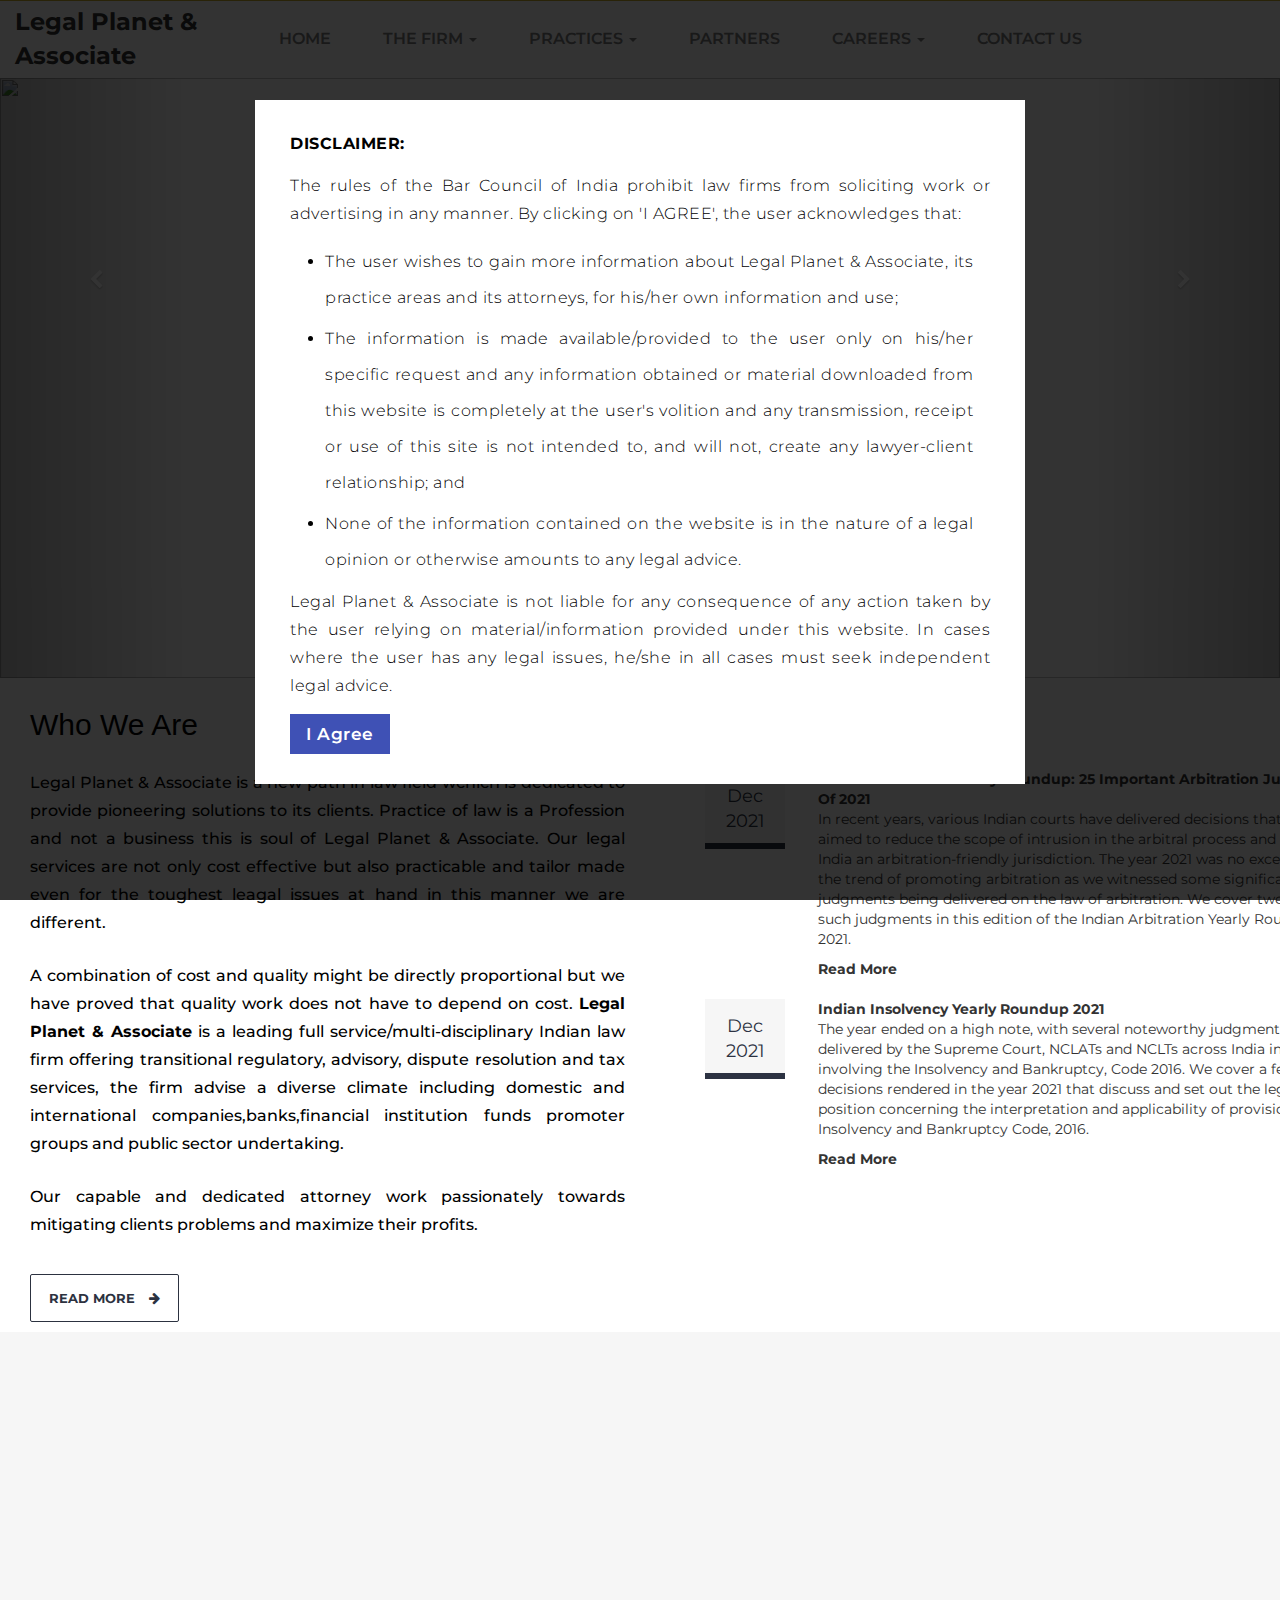
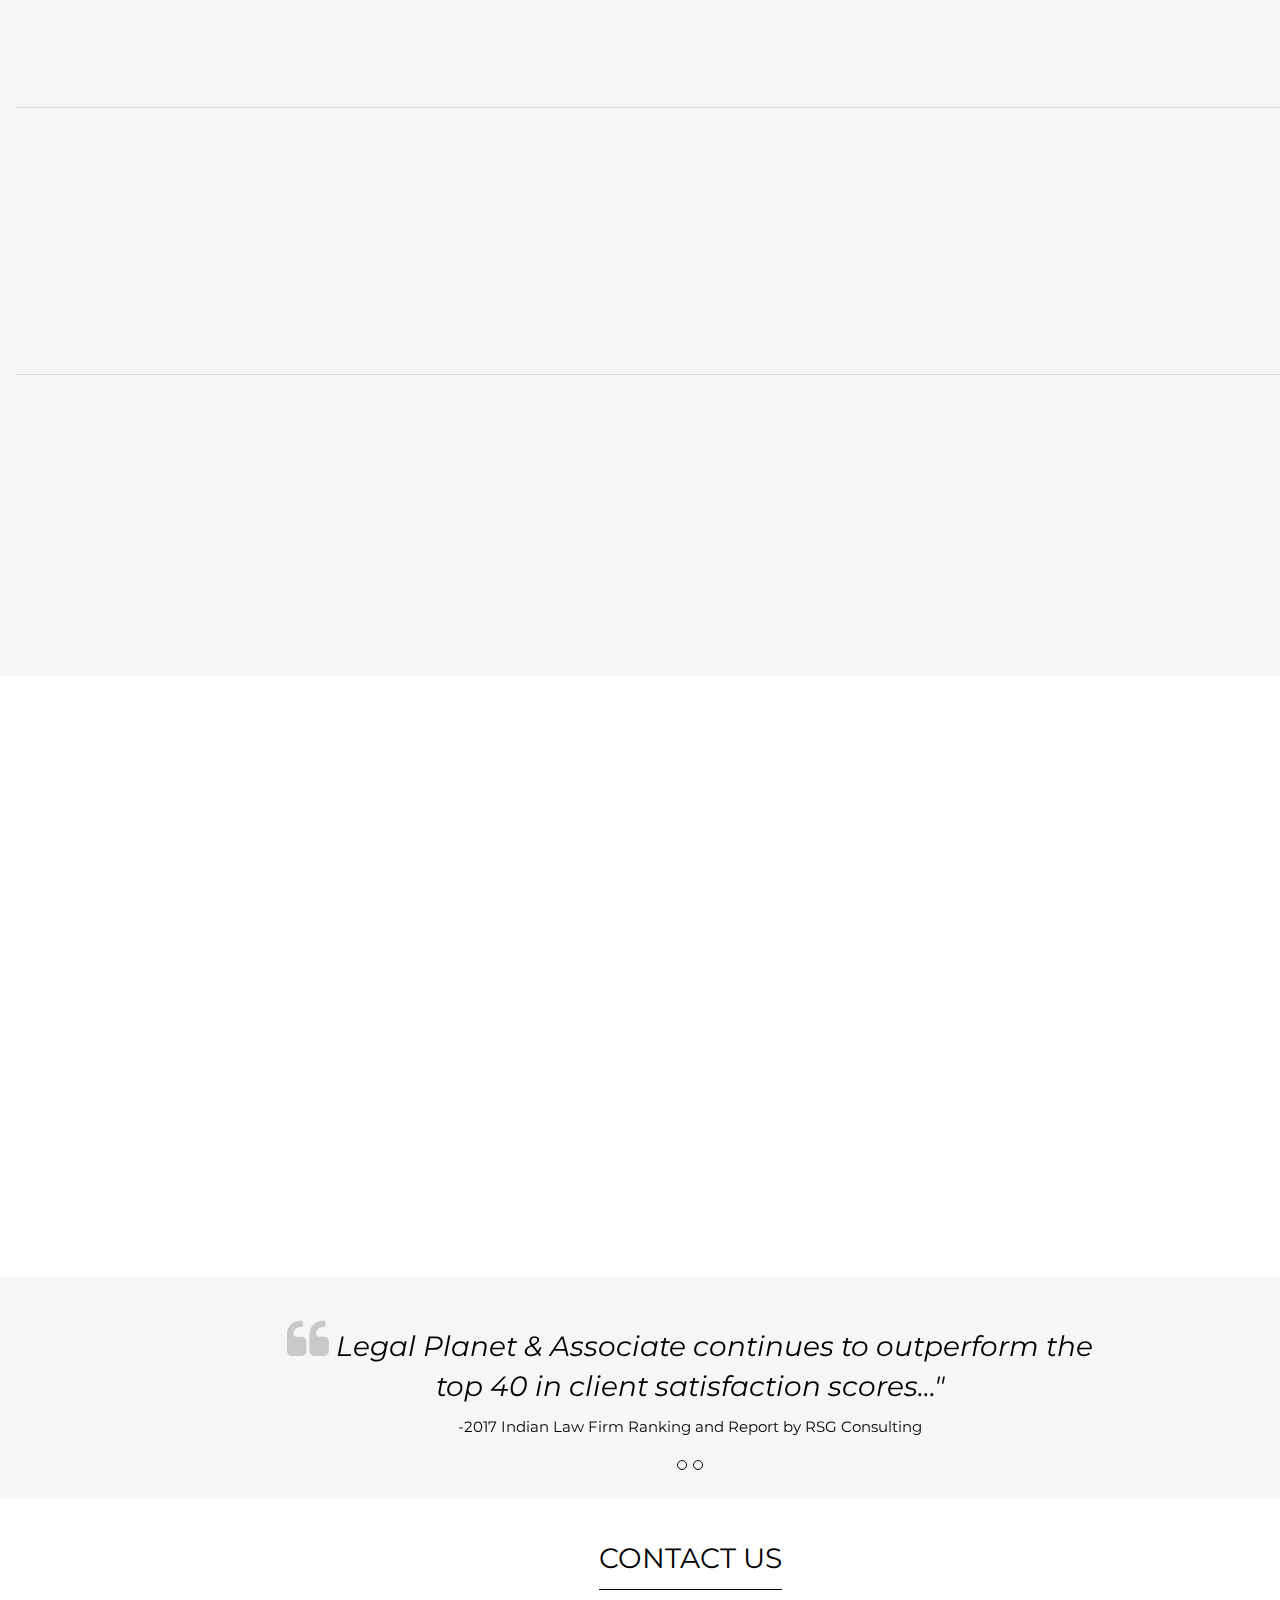
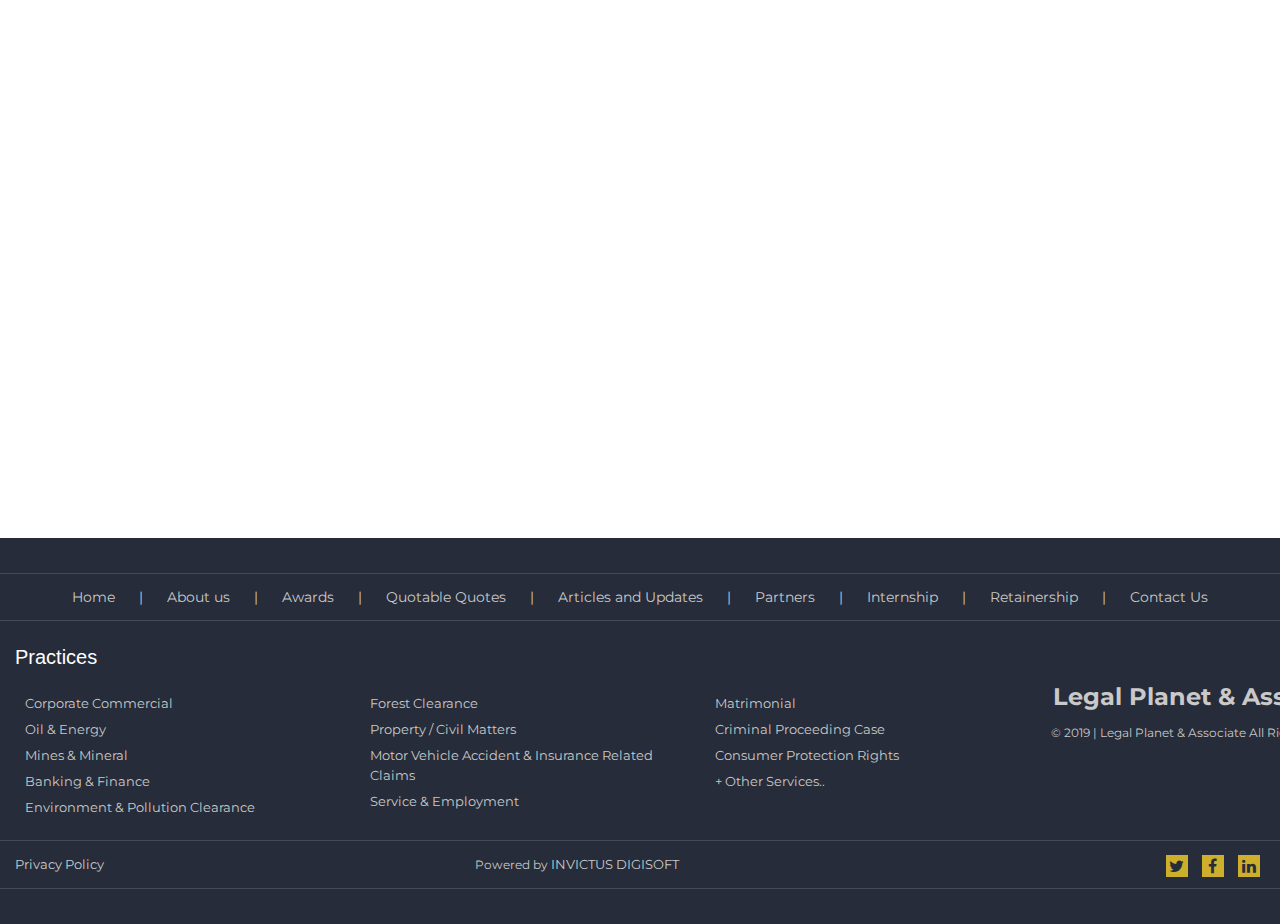
==== commit 155ed936: "update.." ====
--- a/index.html
+++ b/index.html
@@ -80,7 +80,7 @@
           </div>
            <div class="box-main clearfix ">
             <div class="srch-box srch pull-right">
-            <form action="search-page.php" method="post">
+            <form action="search-page.html" method="post">
               <div class="form-group pull-right" id="search">
               <input name="search" type="search" autofocus class="form-control" placeholder="Search">
               <input type="hidden" name="button" valus="submit" id="btn_search" class="form-control form-control-submit">
@@ -109,7 +109,7 @@
       
       <!-- Wrapper for slides -->
       <div class="carousel-inner">
-        <div class="item active"> <img src="https://s3.ap-south-1.amazonaws.com/files.invictusdigisoft.com/cms-gdgoenkapublicschool/images/ckeditor/png/1644477858.png" alt=""> 
+        <div class="item active"> <img src="https://s3.ap-south-1.amazonaws.com/files.invictusdigisoft.com/cms-gdgoenkapublicschool/images/ckeditor/jpg/1645450162.jpg" alt=""> 
           <!--
           <div class="container">
             <div class="banner-text text-center">
@@ -126,7 +126,7 @@
         
 --> 
         </div>
-        <div class="item"> <img src="https://s3.ap-south-1.amazonaws.com/files.invictusdigisoft.com/cms-gdgoenkapublicschool/images/ckeditor/png/1644478452.png" alt="">
+        <div class="item"> <img src="https://s3.ap-south-1.amazonaws.com/files.invictusdigisoft.com/cms-gdgoenkapublicschool/images/ckeditor/jpg/1645448139.jpg" alt="">
           <div class="banner-text2">
             <div class="container">
               <div class="wow bounceInLeft" data-wow-duration="2s">
@@ -143,7 +143,7 @@
             </div>
           </div>
         </div>
-        <div class="item"> <img src="https://s3.ap-south-1.amazonaws.com/files.invictusdigisoft.com/cms-gdgoenkapublicschool/images/ckeditor/png/1644478074.png" height="800px" alt=""> 
+        <div class="item"> <img src="https://s3.ap-south-1.amazonaws.com/files.invictusdigisoft.com/cms-gdgoenkapublicschool/images/ckeditor/jpg/1645450156.jpg" height="800px" alt=""> 
           <!--
           <div class="container">
             <div class="banner-text text-center">
@@ -377,7 +377,7 @@
               <div class="row">
                 <div class="col-sm-9 row">
                   <div class="svr-text"> <span>Motor Vehicle related Claims</span>
-                    <p>Banking and finance is one of Legal Planet & Associate&rsquo;s core and highly recognised areas of expertise.</p>
+                    <p>Legal Planet & Associate has a market leading insurance/reinsurance sector practice on both the contentious and non-contentious side..</p>
                     <a href="motor-accident-insurance.html">READ MORE <i class="fa fa-arrow-right"></i></a> </div>
                 </div>
               </div>
@@ -399,7 +399,7 @@
               <div class="row">
                 <div class="col-sm-9 row">
                   <div class="svr-text"> <span>Service & Employment</span>
-                    <p>Legal Planet & Associate regularly advise clients on contentious and non-contention environmental law issues.</p>
+                    <p>Labour and employment is one of the key practice areas of Legal Planet & Associate</p>
                     <a href="service-employment.html">READ MORE <i class="fa fa-arrow-right"></i></a> </div>
                 </div>
               </div>
@@ -418,8 +418,8 @@
               <div class="row">
                 <div class="col-sm-9 row">
                   <div class="svr-text"> <span>Matrimonial</span>
-                    <p>Legal Planet & Associate provides advice on a full range of Intellectual property issues.</p>
-                    <a href="property-civil.html">READ MORE <i class="fa fa-arrow-right"></i></a> </div>
+                    <p>The legal dissolution of marriage, whether it is by mutual consent or a contested divorce, is a long drawn and daunting process in India.</p>
+                    <a href="matrimonial.html">READ MORE <i class="fa fa-arrow-right"></i></a> </div>
                 </div>
               </div>
             </div>
@@ -437,8 +437,8 @@
               <div class="row">
                 <div class="col-lg-9 col-md-9 col-sm-9 col-xs-12 row">
                   <div class="svr-text"> <span>Criminal Proceeding Case</span>
-                    <p>Banking and finance is one of Legal Planet & Associate&rsquo;s core and highly recognised areas of expertise.</p>
-                    <a href="banking-finance.html">READ MORE <i class="fa fa-arrow-right"></i></a> </div>
+                    <p>The Firm handles various corporate, civil and white collar matters before the courts, quasi-judicial authorities, and tribunals.</p>
+                    <a href="criminal-case.html">READ MORE <i class="fa fa-arrow-right"></i></a> </div>
                 </div>
               </div>
             </div>
@@ -456,8 +456,8 @@
               <div class="row">
                 <div class="col-sm-9 row">
                   <div class="svr-text"> <span>Consumer Protection Right</span>
-                    <p>Legal Planet & Associate regularly advise clients on contentious and non-contention environmental law issues.</p>
-                    <a href="environment-pollution.html">READ MORE <i class="fa fa-arrow-right"></i></a> </div>
+                    <p>Consumer protection laws aim at the protection of the interests and rights of consumers.</p>
+                    <a href="consumer-rights.html">READ MORE <i class="fa fa-arrow-right"></i></a> </div>
                 </div>
               </div>
             </div>
@@ -477,7 +477,7 @@
       <div class="pro-box grow">
         <div class="pro-img"><a href="partners/partner-1.html"><img src="https://s3.ap-south-1.amazonaws.com/files.invictusdigisoft.com/cms-gdgoenkapublicschool/images/ckeditor/jpg/1644475077.jpg" class="img-responsive" alt=""></a></div>
         <div class="pro-text"> <span>R. N. Dwivedi</span>
-        <p>Co-founding Partner <span>Ranchi</span> </p>
+        <p>Co-founding Partner <span>High Court of Jharkhand, Ranchi</span> </p>
         <a>Email</a>
           <label>|</label>
           <a>legalplanet21@gmail.com</a> 
@@ -486,7 +486,7 @@
       <div class="pro-box grow">
         <div class="pro-img"><a href="partners/partner-2.html"><img src="https://s3.ap-south-1.amazonaws.com/files.invictusdigisoft.com/cms-gdgoenkapublicschool/images/ckeditor/jpg/1644474953.jpg" class="img-responsive" alt=""></a></div>
         <div class="pro-text"> <span>Lovlesh Dwivedi</span>
-        <p>Co-founding Partner <span>Ranchi, Prayagraj</span> </p>
+        <p>Co-founding Partner <span>Allahabad High Court, Prayagraj <br> High Court of Jharkhand, Ranchi</span> </p>
         <a>Email</a>
           <label>|</label>
           <a>legalplanet21@gmail.com</a> 
@@ -1018,7 +1018,6 @@
 </script>
 <script>
 $(document).ready(function(){
-	
 	$('#btn_popUp').click();
     //FANCYBOX
     //https://github.com/fancyapps/fancyBox
@@ -1026,9 +1025,7 @@
 	
 	
 });
-	
-
-   </script>
+</script>
 	
 	<script language='JavaScript' type='text/javascript'>
 function refreshCaptcha()
--- a/css/style.css
+++ b/css/style.css
@@ -93,9 +93,9 @@
 }
 .header_area .header_bottom .mainmenu a, .navbar-default .navbar-nav > li > a {
   color: #7c7d7e;
-  font-size: 14px;
+  font-size: 16px;
   text-transform: uppercase;
-  padding: 4px 0px;
+  padding: 4px 16px;
   font-weight: 600;
 }
 .header_area .mainmenu .active a, .header_area .mainmenu .active a:focus, .header_area .mainmenu .active a:hover, .header_area .mainmenu li a:hover, .header_area .mainmenu li a:focus, .navbar-default .navbar-nav > .open > a, .navbar-default .navbar-nav > .open > a:focus, .navbar-default .navbar-nav > .open > a:hover {
@@ -116,7 +116,7 @@
   border-bottom: 4px solid #341a00;
 }
 .mainmenu .collapse ul ul > li > a {
-  font-size: 13px;
+  font-size: 14px;
 }
 .mainmenu .collapse ul ul > li:hover > a, .navbar-default .navbar-nav .open .dropdown-menu > li > a:focus, .navbar-default .navbar-nav .open .dropdown-menu > li > a:hover {
   background: #f6eedb;
@@ -278,27 +278,29 @@
   border-bottom: 1px solid #e3e3e3;
 }
 .page-heading {
-  margin-bottom: 32px;
+  margin-bottom: 16px;
 }
 .page-heading h1 {
   font-size: 30px;
-  color: #2c3240;
+  color: #000;
   margin-top: 0px;
   padding-top: 10px;
 }
 .page-heading h1 span {
-  font-size: 20px;
-  color: #2c3240;
+  font-size: 30px;
+  color: #000;
   margin-top: 4px;
   padding-top: 0px;
 }
 .profile .page-heading h1 span {
-  font-size: 22px;
-    color: #0f0f3c;
-    font-weight: 600;
-    margin-top: 0px;
-    padding-top: 0px;
-    font-family: monospace;
+  font-size: 24px;
+  color: #000;
+  letter-spacing: 3px;
+  font-weight: 600;
+  text-shadow: 1px 1px 2px blue;
+  margin-top: 0px;
+  padding-top: 0px;
+  font-family: monospace;
 }
 .page-heading span {
   font-size: 20px;
@@ -320,9 +322,10 @@
   padding: 20px 0 10px;
 }
 .left-text p {
-  font-size: 14px;
-  color: #444956;
-  line-height: 24px;
+  font-size: 16px;
+  color: #000;
+  line-height: 28px;
+  font-weight: 500;
   padding-bottom: 15px;
   padding-right: 50px;
   text-align: justify;
@@ -348,9 +351,10 @@
   color: #fff;
 }
 .comon-text p {
-  font-size: 14px;
-  color: #444956;
-  line-height: 24px;
+  font-size: 16px;
+  color: #000;
+  line-height: 28px;
+  font-weight: 300;
   padding-bottom: 4px;
   text-align: justify;
 }
@@ -393,10 +397,11 @@
   text-align: justify;
 }
 .comon-text ul li {
-  font-size: 14px;
-  color: #444956;
+  font-size: 16px;
+  color: #000;
+  font-weight: 300;
   padding-bottom: 5px;
-  line-height: 24px;
+  line-height: 36px;
 }
 .comon-text ul li a {
   font-size: 14px;
@@ -491,11 +496,12 @@
   margin-bottom: 40px;
 }
 .page-heading1 span {
-  font-size: 26px;
-  color: #2c3242;
-  border-bottom: 1px solid #2c3242;
-  display: inline-block;
-  padding-bottom: 11px;
+  font-size: 28px;
+    /* font-weight: 600; */
+    color: #000;
+    border-bottom: 1px solid #000;
+    display: inline-block;
+    padding-bottom: 11px;
 }
 .btm-line1 {
   background: url(../images/bot-line.jpg) no-repeat bottom center;
@@ -567,7 +573,8 @@
   margin-left: -5%;
 }
 .svr-text p {
-  color: #444b53;
+  color: #000;
+  font-size: 15px;
   line-height: 24px;
 }
 .svr-text span {
@@ -601,23 +608,28 @@
   padding-bottom: 10px;
 }
 .pro-text p {
-  font-size: 13px;
+  font-size: 14px;
   color: #000000;
   line-height: 1.4em;
   padding: 12px 0px;
   margin-bottom: 0px;
 }
 .pro-text p span {
-  font-size: 13px;
-  color: #636363;
+  margin-top: 5px;
+  font-size: 14px;
+  color: #000;
   display: block;
+  letter-spacing: unset;
+  text-shadow: none;
   font-weight: bold;
 }
 .pro-text span {
-  font-size: 18px;
-    font-weight: 600;
-    font-family: monospace;
-    color: #100c2e;
+  font-size: 19px;
+  letter-spacing: 3px;
+  font-weight: 600;
+  text-shadow: 1px 1px 2px blue;
+  font-family: monospace;
+  color: #000;
 }
 .pro-text a {
   font-size: 14px;
@@ -666,8 +678,8 @@
   padding: 0 260px;
 }
 .view p {
-  font-size: 26px;
-  color: #252c36;
+  font-size: 28px;
+  color: #000;
   line-height: 40px;
   font-style: italic;
 }
@@ -679,6 +691,7 @@
 .view span {
   font-size: 15px;
   padding: 0 275px;
+  color: #000;
   display: inline-block;
   padding: 0px 115px;
 }
@@ -727,7 +740,7 @@
   text-align: left;
 }
 .bottom-link h4 {
-  font-size: 18px;
+  font-size: 20px;
   color: #fff;
   padding: 15px 0 0px 0px;
 }
@@ -767,7 +780,7 @@
 .bottom-link ul li a {
   margin: 0;
   padding: 0;
-  font-size: 12px;
+  font-size: 13px;
   color: #c9c9c9;
   line-height: 20px;
 }
@@ -797,7 +810,7 @@
 .bottom-link-last p {
   text-align: center;
   padding-bottom: 0px;
-  font-size: 11px;
+  font-size: 12px;
   color: #c9c9c9;
 }
 .bodr {
@@ -821,14 +834,14 @@
   padding: 3px 10px;
   display: inline-block;
   text-align: center;
-  font-size: 12px;
+  font-size: 14px;
   color: #c9c9c9;
 }
 .bottom-navi ul li a {
   margin: 0;
   padding: 0;
   list-style-type: none;
-  font-size: 12px;
+  font-size: 14px;
   color: #c9c9c9;
   line-height: 20px;
 }
@@ -841,6 +854,7 @@
 }
 .bottom-navi p a {
   color: #c9c9c9;
+  font-size: 13px;
 }
 .btn-dark {
   color: #2c3242;
@@ -1447,9 +1461,9 @@
   padding: 10px 10px 0px;
 }
 .class-time-text p {
-  font-size: 14px;
-  color: #444956;
-  line-height: 22px;
+  font-size: 16px;
+  color: #000;
+  line-height: 27px;
   text-align: justify;
 }
 .count-box {
@@ -1525,8 +1539,9 @@
   padding: 0px 0px 15px;
 }
 .prtnr-dtl p {
-  font-size: 14px;
-  color: #444956;
+  font-size: 15px;
+  line-height: 28px;
+  color: #000;
   display: table;
 }
 .prtnr-dtl p a {
@@ -1705,10 +1720,10 @@
 }
 
 .logo-text {
-  font-size: 22px !important;
+  font-size: 24px !important;
 }
 .co-founders .prtnr-box {
-  margin: 1% 10% 2% 15%;
+  margin: 2% 10% 3% 15%;
 }
 .four-spacing .line {
   margin: 7% -12%;
--- a/css/responsive.css
+++ b/css/responsive.css
@@ -588,7 +588,7 @@
 	
   .pro-box {
     width: 100%;
-    margin: unset;
+    margin: 5% 0;
   }	
 .pro-text span {
     font-size: 12px;
@@ -718,4 +718,8 @@
   .left .fa {
     margin-top: 186px;
   }
+  .prtnr-box {
+    width: 100% !important;
+    margin: 7% 0 !important;
+  }
 }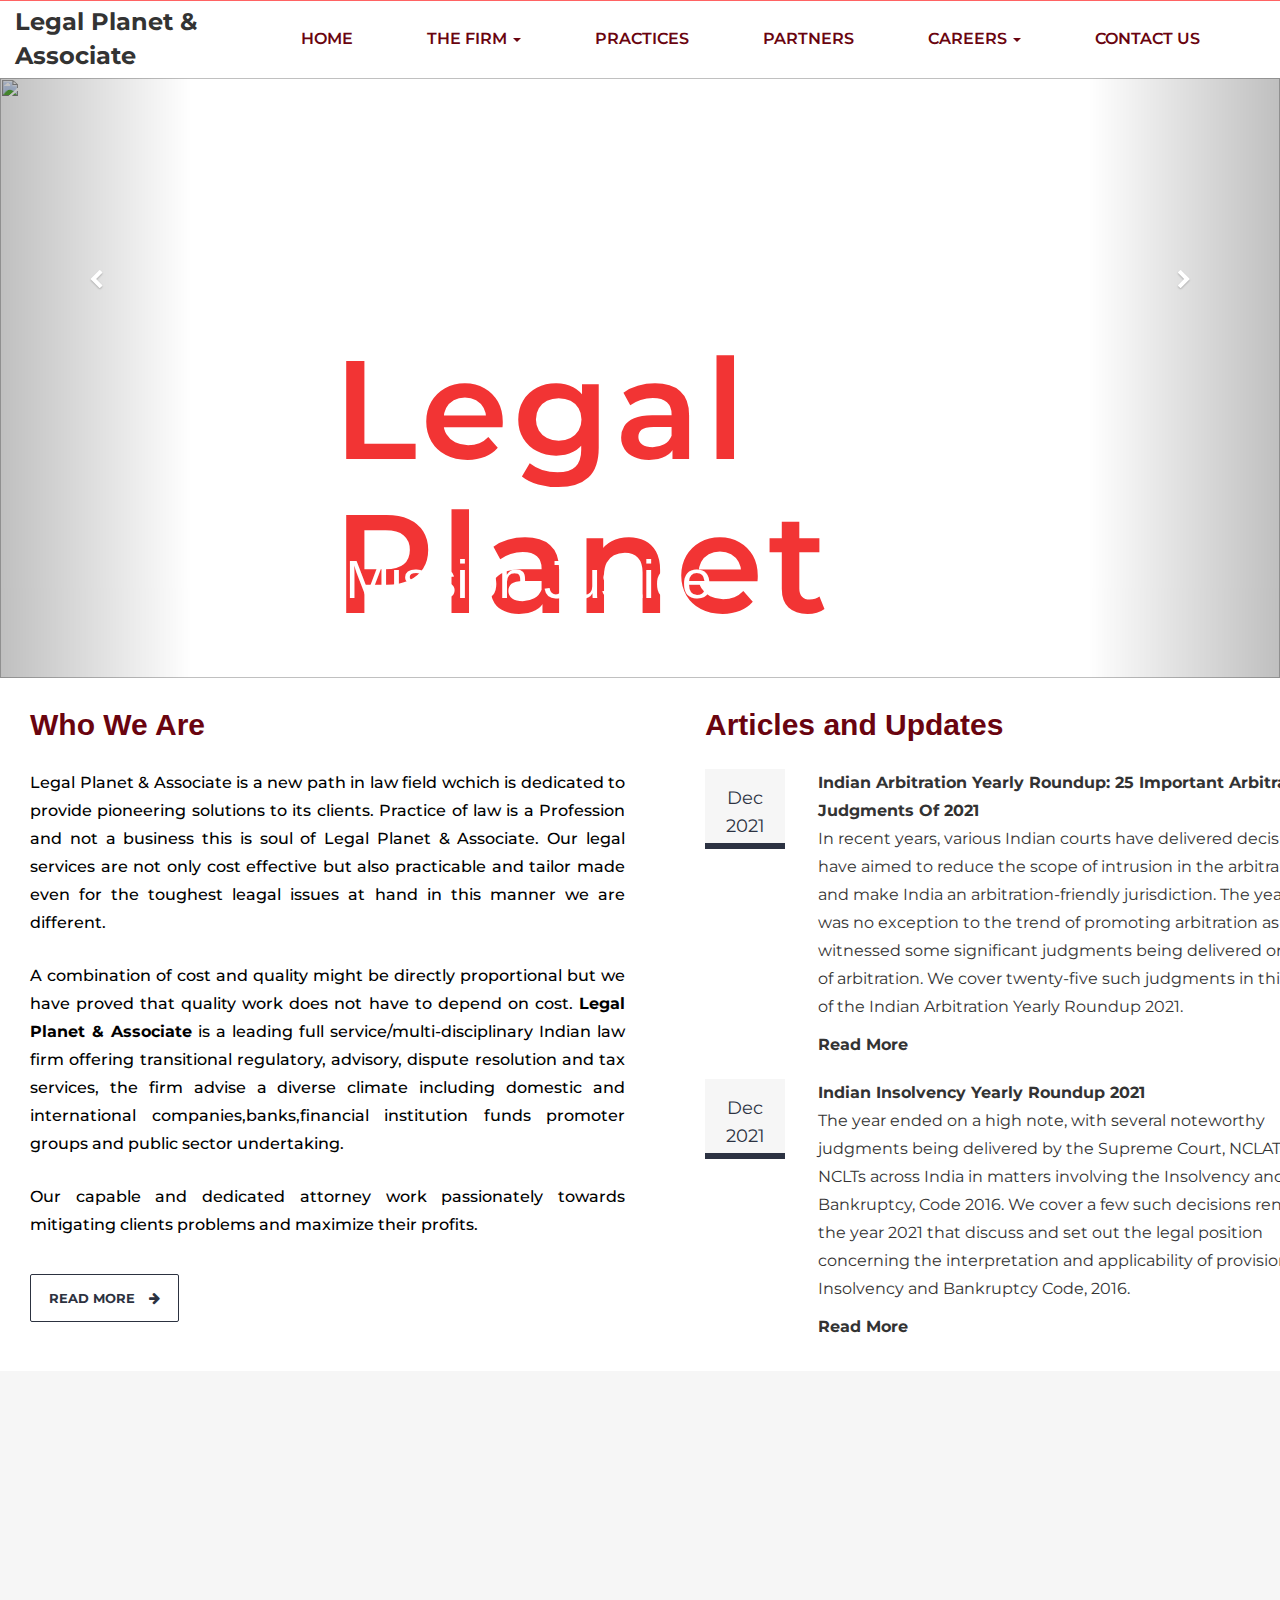
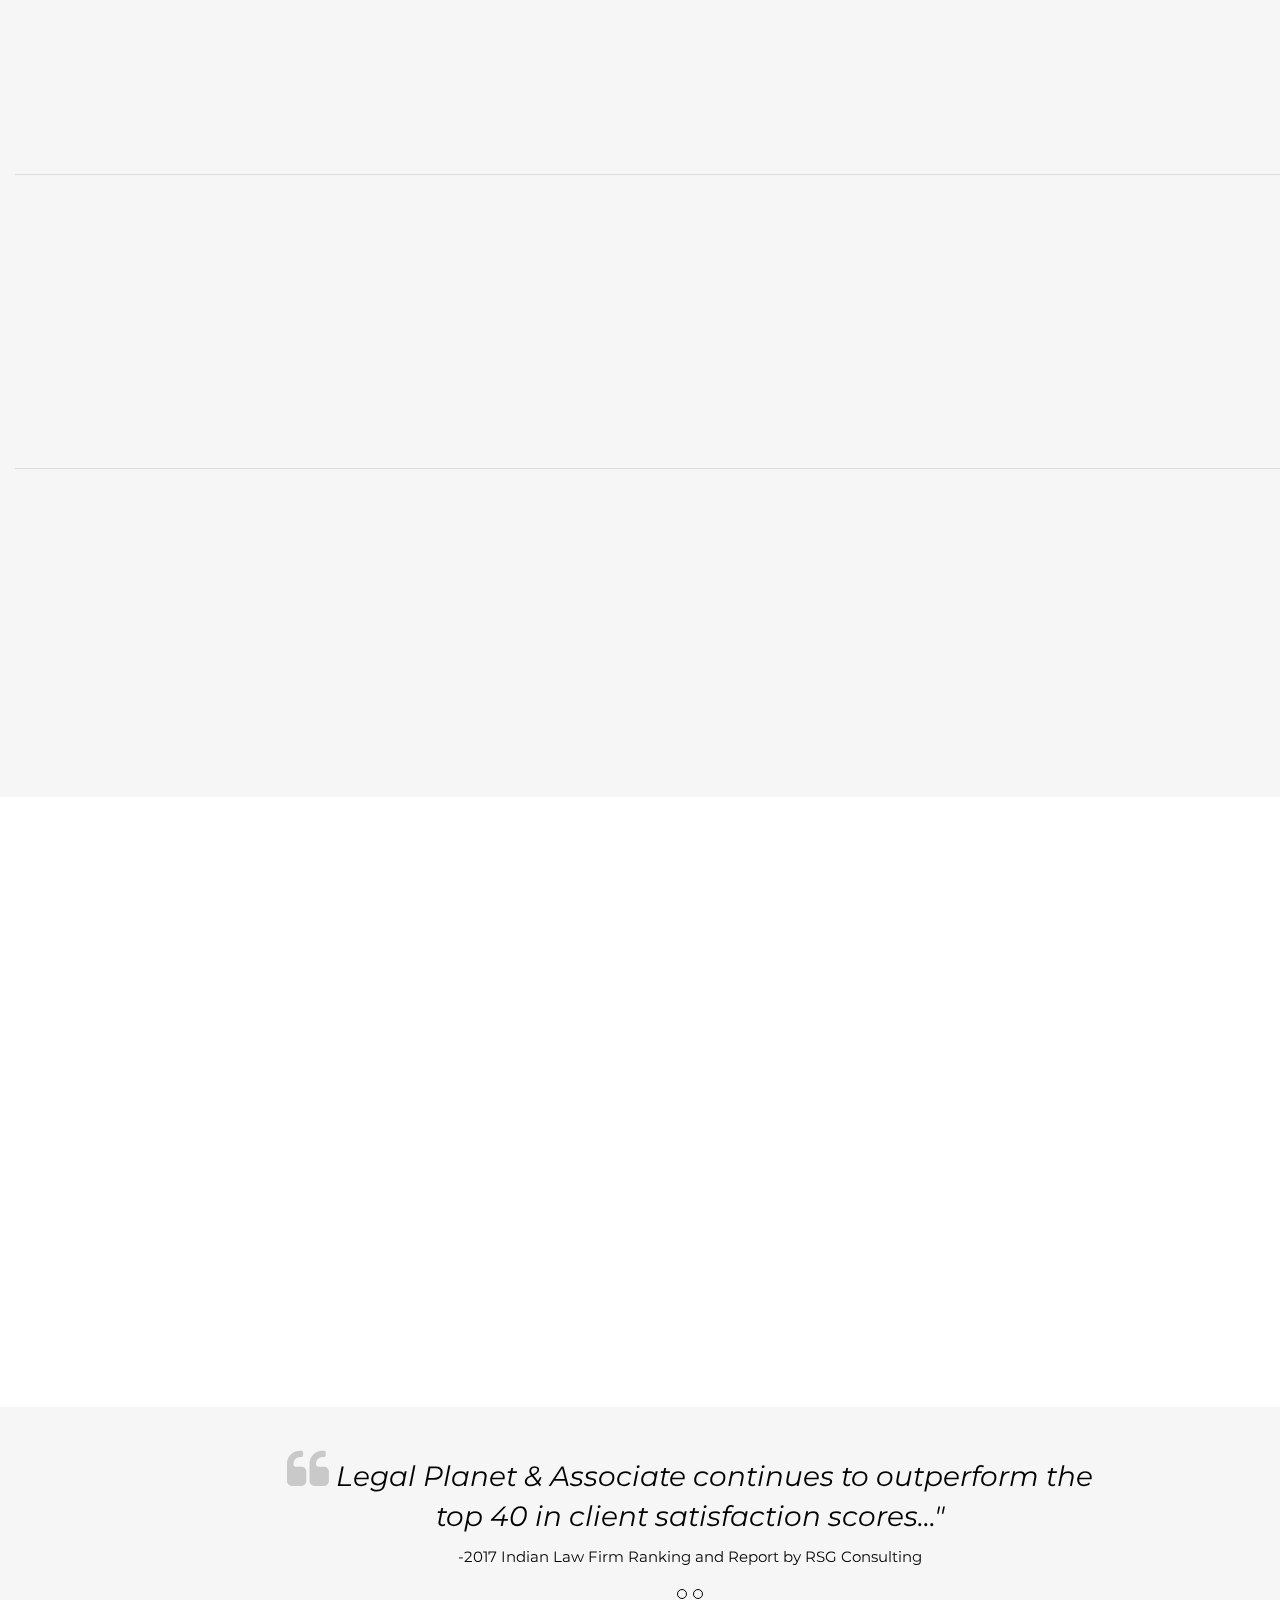
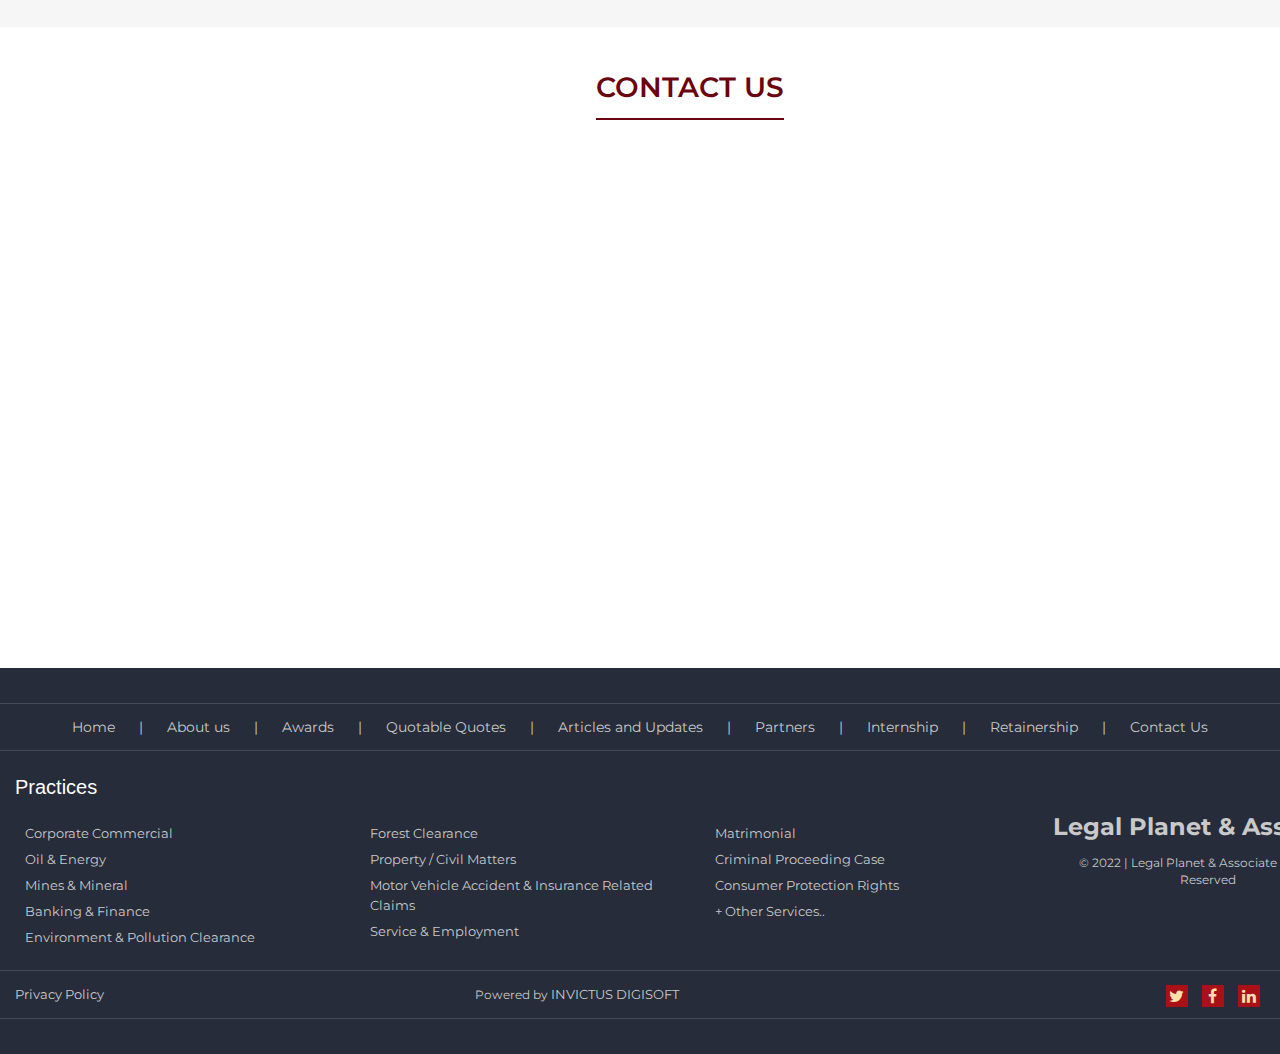
==== commit 6bd2b35f: "banner-change" ====
--- a/index.html
+++ b/index.html
@@ -15,6 +15,7 @@
 <link rel="stylesheet" href="css/pop.css">
 <link rel="stylesheet" href="https://maxcdn.bootstrapcdn.com/font-awesome/4.4.0/css/font-awesome.min.css">
 <!-- <link rel="stylesheet" href="https://maxcdn.bootstrapcdn.com/bootstrap/3.4.0/css/bootstrap.min.css"> -->
+<script src="https://cdnjs.cloudflare.com/ajax/libs/jquery-cookie/1.4.1/jquery.cookie.min.js"></script>
 </head>
 
 <body>
@@ -49,8 +50,8 @@
                       
                     </ul>
                   </li> -->
-                  <li class="dropdown"> <a class="dropdown-toggle" data-toggle="dropdown" href="">Practices <span class="caret"></span></a>
-                    <ul class="dropdown-menu mega">
+                  <li><a href="practices.html">Practices</a></li>
+                    <!-- <ul class="dropdown-menu mega">
                       <li><a href="corporate-commercial.html">Corporate Commercial</a></li>
                       <li><a href="oil-energy.html">Oil & Energy</a></li>
                       <li><a href="mines-minerals.html">Mines & Mineral</a></li>
@@ -64,8 +65,8 @@
                       <li><a href="criminal-case.html">Criminal Proceeding Case</a></li>
                       <li><a href="consumer-rights.html">Consumer Protection Rights</a></li>
                       <li><a href="other-services.html">+ Other Services..</a></li>
-                    </ul>
-                  </li>
+                    </ul> -->
+                  
                   <li><a href="partners.html">Partners</a></li>
                   <li class="dropdown"> <a class="dropdown-toggle" data-toggle="dropdown" href="">Careers <span class="caret"></span></a>
                     <ul class="dropdown-menu">
@@ -109,7 +110,11 @@
       
       <!-- Wrapper for slides -->
       <div class="carousel-inner">
-        <div class="item active"> <img src="https://s3.ap-south-1.amazonaws.com/files.invictusdigisoft.com/cms-gdgoenkapublicschool/images/ckeditor/jpg/1645450162.jpg" alt=""> 
+        <div class="item active"> <img src="https://s3.ap-south-1.amazonaws.com/files.invictusdigisoft.com/cms-gdgoenkapublicschool/images/ckeditor/jpg/1646029357.jpg" alt=""> 
+          <div class="banner-title">
+            <h3>Legal <br>Planet</h3>
+            <h4>Mission Justice</h4>
+          </div>
           <!--
           <div class="container">
             <div class="banner-text text-center">
@@ -126,7 +131,7 @@
         
 --> 
         </div>
-        <div class="item"> <img src="https://s3.ap-south-1.amazonaws.com/files.invictusdigisoft.com/cms-gdgoenkapublicschool/images/ckeditor/jpg/1645448139.jpg" alt="">
+        <div class="item"> <img src="https://s3.ap-south-1.amazonaws.com/files.invictusdigisoft.com/cms-gdgoenkapublicschool/images/ckeditor/jpg/1646030483.jpg" alt="">
           <div class="banner-text2">
             <div class="container">
               <div class="wow bounceInLeft" data-wow-duration="2s">
@@ -142,23 +147,26 @@
               </div>
             </div>
           </div>
-        </div>
-        <div class="item"> <img src="https://s3.ap-south-1.amazonaws.com/files.invictusdigisoft.com/cms-gdgoenkapublicschool/images/ckeditor/jpg/1645450156.jpg" height="800px" alt=""> 
-          <!--
+          <div class="banner-title-3">
+            <h3>Legal <br>Planet</h3>
+          </div>
+        </div>
+        <div class="item"> <img src="https://s3.ap-south-1.amazonaws.com/files.invictusdigisoft.com/cms-gdgoenkapublicschool/images/ckeditor/jpg/1646030522.jpg" height="800px" alt=""> 
+          
           <div class="container">
             <div class="banner-text text-center">
               <div class="wow fadeInDown" data-wow-duration="2s">
-                <label>BRINGING <span>CLIENT</span> SERVICE</label>
+                <label> LEGAL <span> PLANET </span> & ASSOCIATES </label>
               </div>
               <div class="wow fadeInUp" data-wow-duration="2s">
                 <p>
-                  <label>INTO SHARPER <span> FOCUS</span> </label>
+                  <label>Mission <span> Justice</span> </label>
                 </p>
               </div>
             </div>
           </div>
         
---> 
+ 
         </div>
       </div>
       
@@ -226,7 +234,7 @@
   </div>
 </section>
 <section>
-  <div class="gray-prt">
+  <div class="gray-prt index-partner-tab">
     <div class="container four-spacing">
       <div class="wow fadeInUp" data-wow-duration="2s">
         <div class="page-heading1 btm-line1 text-center"><span>DIVERSE PRACTICES</span></div>
@@ -320,7 +328,7 @@
               <div class="row">
                 <div class="col-sm-9 row">
                   <div class="svr-text"> <span>Environment & Pollution Clearance</span>
-                    <p>Legal Planet & Associate regularly advise clients on contentious and non-contention environmental law issues.</p>
+                    <p>Legal Planet & Associate has a strong environmental law practice...</p>
                     <a href="environment-pollution.html">READ MORE <i class="fa fa-arrow-right"></i></a> </div>
                 </div>
               </div>
@@ -377,7 +385,7 @@
               <div class="row">
                 <div class="col-sm-9 row">
                   <div class="svr-text"> <span>Motor Vehicle related Claims</span>
-                    <p>Legal Planet & Associate has a market leading insurance/reinsurance sector practice on both the contentious and non-contentious side..</p>
+                    <p>Legal Planet & Associate has a market leading insurance/reinsurance sector practice...</p>
                     <a href="motor-accident-insurance.html">READ MORE <i class="fa fa-arrow-right"></i></a> </div>
                 </div>
               </div>
@@ -679,7 +687,7 @@
       <div class="row pd25">
         <div class="col-sm-12">
           <div class="bottom-link btm-line-wht">
-            <h4>Practices</h4>
+            <h4><a href="practices.html">Practices</a></h4>
           </div>
         </div>
         <div class="col-lg-3 col-md-3 col-sm-4 col-xs-12">
@@ -716,7 +724,7 @@
         <div class="col-lg-3 col-md-3 col-sm-12 col-xs-12">
           <div class="bottom-link-last">
             <p class="logo-text"><strong>Legal Planet & Associate</strong></p>
-            <p>© 2019 | Legal Planet & Associate
+            <p>© 2022 | Legal Planet & Associate
               All Rights Reserved </p>
             <p> <img src="images/asialaw-profile.jpg" alt="">
 				<img src="images/india-business.jpg" alt="">
@@ -1016,7 +1024,8 @@
         return false; 
 }
 </script>
-<script>
+
+<!-- <script>
 $(document).ready(function(){
 	$('#btn_popUp').click();
     //FANCYBOX
@@ -1025,7 +1034,7 @@
 	
 	
 });
-</script>
+</script> -->
 	
 	<script language='JavaScript' type='text/javascript'>
 function refreshCaptcha()
--- a/css/style.css
+++ b/css/style.css
@@ -17,7 +17,7 @@
   transition: 0.5s;
 }
 .header-part {
-  border-top: 1px solid #cdaf2b;
+  border-top: 1px solid #ff00009c;
 }
 .container {
   width: 1380px !important;
@@ -32,18 +32,18 @@
   padding-top: 14px;
 }
 .social i {
-  color: #262c3a;
+  color: navajowhite;
   width: 22px;
   height: 22px;
   text-align: center;
   line-height: 22px;
   margin-left: 10px;
   font-size: 16px;
-  background: #cdaf2b;
+  background: #ff00009c;
 }
 .social i:hover {
   background: #fff;
-  color: #b1951a;
+  color: #ff00009c;
 }
 .logo svg
 {
@@ -72,7 +72,7 @@
   margin-right: 0px;
 }
 .navbar-nav > li {
-  margin-left: 20px;
+  margin-left: 42px;
 }
 .dropdown-menu {
   padding: 0px 0;
@@ -92,7 +92,7 @@
   background: #0071ba
 }
 .header_area .header_bottom .mainmenu a, .navbar-default .navbar-nav > li > a {
-  color: #7c7d7e;
+  color: #6A040F;
   font-size: 16px;
   text-transform: uppercase;
   padding: 4px 16px;
@@ -272,7 +272,7 @@
 }
 .mrgn-lft {
   margin-left: 40%;
-  margin-top: 30px;
+  margin-top: 110px;
 }
 .banner-line {
   border-bottom: 1px solid #e3e3e3;
@@ -282,25 +282,27 @@
 }
 .page-heading h1 {
   font-size: 30px;
-  color: #000;
+  color: #6A040F;
+  font-weight: 600;
   margin-top: 0px;
   padding-top: 10px;
 }
 .page-heading h1 span {
   font-size: 30px;
-  color: #000;
+  color: #6A040F;
+  font-weight: 600;
   margin-top: 4px;
   padding-top: 0px;
 }
 .profile .page-heading h1 span {
   font-size: 24px;
-  color: #000;
+  color: #6A040F;
   letter-spacing: 3px;
-  font-weight: 600;
-  text-shadow: 1px 1px 2px blue;
+  font-weight: 750;
+  /* text-shadow: 1px 1px 8px #ff1000; */
   margin-top: 0px;
   padding-top: 0px;
-  font-family: monospace;
+  font-family: futura;
 }
 .page-heading span {
   font-size: 20px;
@@ -373,7 +375,7 @@
 }
 .comon-text p a {
   font-size: 14px;
-  color: #d1ac23;
+  color: #ff00009c;
   text-decoration: none;
   padding: 0px;
   margin: 0px;
@@ -448,7 +450,7 @@
 }
 .profile-tab .nav > li.active a {
   font-size: 16px !important;
-  color: #d1ac23 !important;
+  color: #ff00009c !important;
   font-weight: bold !important;
 }
 .profile-tab .tab-content {
@@ -458,6 +460,8 @@
 }
 .news-rpt {
   padding-bottom: 20px;
+  font-size: 16px;
+  line-height: 28px;
 }
 .news-date {
   width: 80px;
@@ -497,9 +501,9 @@
 }
 .page-heading1 span {
   font-size: 28px;
-    /* font-weight: 600; */
-    color: #000;
-    border-bottom: 1px solid #000;
+    font-weight: 600;
+    color: #6A040F;
+    border-bottom: 2px solid #6A040F;
     display: inline-block;
     padding-bottom: 11px;
 }
@@ -570,7 +574,6 @@
 }
 .svr-text {
   font-size: 14px;
-  margin-left: -5%;
 }
 .svr-text p {
   color: #000;
@@ -582,7 +585,7 @@
   line-height: 24px;
   font-style: italic;
   font-weight: bold;
-  color: #4374bc;
+  color: #ff00009c;
 }
 .svr-text a {
   color: #2c3240;
@@ -616,7 +619,7 @@
 }
 .pro-text p span {
   margin-top: 5px;
-  font-size: 14px;
+  font-size: 14px !important;
   color: #000;
   display: block;
   letter-spacing: unset;
@@ -624,12 +627,13 @@
   font-weight: bold;
 }
 .pro-text span {
-  font-size: 19px;
+  font-size: 24px;
   letter-spacing: 3px;
-  font-weight: 600;
-  text-shadow: 1px 1px 2px blue;
-  font-family: monospace;
-  color: #000;
+  font-weight: 750;
+  letter-spacing: 1px;
+  /* text-shadow: 1px 1px 8px #ff1000; */
+  font-family: futura;
+  color: #6A040F;
 }
 .pro-text a {
   font-size: 14px;
@@ -1013,7 +1017,7 @@
   width: 100%;
 }
 .srch .form-group.sb-search-open .search-label, .srch .no-js .sb-search .search-label {
-  background: #d1ae1c;
+  background-color: #ff00009c;
   color: #fff;
   z-index: 11;
 }
@@ -1107,7 +1111,7 @@
 }
 .calendar-txt ul li i {
   padding-right: 15px;
-  color: #d1ad22;
+  color: #ff00009c;
 }
 .calendar-txt p {
   font-size: 15px;
@@ -1116,19 +1120,19 @@
 }
 .calendar-txt a {
   font-size: 15px;
-  color: #ceaf20;
+  color: #ff00009c;
   line-height: 22px;
   text-decoration: none;
   display: inline-block;
-  border: 1px solid #ceaf20;
+  border: 1px solid #ff00009c;
   border-radius: 50px;
   padding: 4px 12px;
   margin-top: 10px;
 }
 .calendar-txt a:hover {
   color: #fff;
-  border: 1px solid #ceaf20;
-  background: #ceaf20;
+  border: 1px solid #ff00009c;
+  background: #ff00009c;
 }
 .middle-prt article {
   margin-bottom: 35px;
@@ -1262,7 +1266,7 @@
   background: none;
   list-style: none;
   background-color: none;
-  color: #d2ac23;
+  color: #ff00009c;
   font-size: 13px;
 }
 .breadcrumb .breadcrumb-item a {
@@ -1270,10 +1274,10 @@
   text-decoration: none;
 }
 .breadcrumb .breadcrumb-item a:hover {
-  color: #d2ac23;
+  color: #ff00009c;
 }
 .breadcrumb .breadcrumb-item.active {
-  color: #d2ac23;
+  color: #ff00009c;
 }
 .breadspace {
   padding: 15px 0px;
@@ -1321,13 +1325,13 @@
   content: "\201c";
   left: 0;
   top: 25px;
-  color: #decb7b;
+  color: #ff00009c;
   font-size: 84px;
 }
 .left-quote blockquote:after {
   content: "\201d";
   bottom: -20px;
-  color: #decb7b;
+  color: #ff00009c;
   font-size: 84px;
 }
 .bread-mrgn {
@@ -1381,7 +1385,7 @@
   padding: 5px 10px;
 }
 .card-header:hover {
-  background-color: #fdc009;
+  background-color: #ff00009c;
   color: #002539;
 }
 .card button {
@@ -1390,7 +1394,7 @@
   text-decoration: none;
 }
 .card-header:hover {
-  background-color: #f0ab32;
+  background-color: #ff00009c;
   color: #fff;
 }
 .btn-link {
@@ -1494,8 +1498,8 @@
   margin: 0px 0 25px;
 }
 .pagination > .active > a {
-  background-color: #ceaf20;
-  border-color: #ceaf20;
+  background-color: #ff00009c;
+  border-color: #ff00009c;
 }
 .box-shadow-career {
   -webkit-box-shadow: 0px 0px 9px 0px rgba(194, 194, 194, 1);
@@ -1562,7 +1566,7 @@
   z-index: 100;
   border-top: 0;
   transition: 0.3s;
-  border-bottom: 2px solid #0a3380;
+  border-bottom: 2px solid #ff000070;
   border-radius: 0;
   transition: all 0.4s ease-in;
   background: #fff;
@@ -1609,7 +1613,7 @@
   z-index: 99;
   border: none;
   outline: none;
-  background-color: #cdaf2b;
+  background-color: #ff00009c;
   color: #fff;
   cursor: pointer;
   padding: 8px 14px;
@@ -1637,12 +1641,12 @@
 	display: inline-block;
 }
 
-.comon-text{
-  color: #11194c;
-    text-decoration: none;
-    font-size: 17px;
-    font-weight: 600;
-    letter-spacing: 0.5px;
+.comon-text {
+  color: #000;
+  text-decoration: none;
+  font-size: 18px;
+  /* font-weight: 600; */
+  letter-spacing: 1.5px;
 }
 
 .news-update .calendar-txt ul {
@@ -1656,7 +1660,7 @@
 }
 .news-update  .calendar-txt a {
   font-size: 14px;
-  color: #ceaf20;
+  color: #ff00009c;
   line-height: 22px;
   padding: 2px 8px;
   margin-top: 3px;
@@ -1726,8 +1730,9 @@
   margin: 2% 10% 3% 15%;
 }
 .four-spacing .line {
-  margin: 7% -12%;
-  width: 125%;
+  margin: 7% 0%;
+  width: 108%;
+  height: 200px;
 }
 .search-label i {
   font-size: 24px;
@@ -1749,4 +1754,71 @@
 .left-img-img {
   height: 400px;
     width: 100%;
+}
+.consumer-text {
+  font-size: 16px;
+  line-height: 28px;
+  color: #000;
+}
+.partners-box .prtnr-box {
+  margin: 2% 5%;
+}
+.other-services {
+  float: right;
+  font-size: 20px;
+  font-weight: 600;
+  color: #ff00009c;
+  margin: 2% -12%;
+}
+.banner-title h3 {
+  position: absolute;
+  float: left;
+  font-size: 140px;
+  color: #f23434;
+  margin: -27% 26%;
+  font-weight: 600;
+  letter-spacing: 5px;
+  z-index: 999;
+  text-align: justify;
+  font-family: unset;
+}
+.banner-title h4 {
+  margin: -10% 27%;
+  position: absolute;
+  z-index: 999;
+  color: #fff;
+  font-size: 54px;
+}
+.banner-title-3 h3 {
+  position: absolute;
+  float: left;
+  font-size: 120px;
+  color: #fff;
+  margin: -26% 44%;
+  font-weight: 750;
+  letter-spacing: 5px;
+  z-index: 999;
+  text-align: justify;
+  font-family: unset;
+}
+.banner-title-4 h3 {
+  POSITION: ABSOLUTE;
+  margin: -22% 31%;
+  z-index: 999;
+  color: #fff;
+  font-size: 132px;
+  letter-spacing: 5px;
+  font-weight: 750;
+  font-family: unset;
+  text-align: justify;
+}
+.blank-placeholder {
+  height: 232px !important;
+  max-width: unset;
+  margin: 0 -10%;
+  width: 362px !important;
+}
+.img-shrink {
+  height: 609px !important;
+    margin: -31% 0;
 }--- a/css/responsive.css
+++ b/css/responsive.css
@@ -12,6 +12,11 @@
   }
   .line::before {
     padding-bottom: 33%;
+  }
+  .banner img {
+    height: 400px !important;
+    width: 100%;
+    max-width: unset !important;
   }
   .mrgn30 {
     margin-bottom: 30px
@@ -450,6 +455,7 @@
   }
   .page-heading1 span {
     font-size: 18px;
+    margin-top: 5%;
   }
   .page-heading1 {
     margin-bottom: 20px;
@@ -701,6 +707,8 @@
 @media only screen and (max-width: 480px) {
   .banner img {
     height: 400px !important;
+    width: unset;
+    max-width: unset !important;
   }
   .container {
     width: unset !important;
@@ -722,4 +730,30 @@
     width: 100% !important;
     margin: 7% 0 !important;
   }
+  .banner-title-4 h3 {
+    margin: -109% 2% !important;
+    font-size: 53px;
+  }
+  .banner-title h3 {
+    margin: -109% 2% !important;
+    font-size: 53px;
+  }
+  .banner-title h4 {
+    margin: -76% 3%;
+    font-size: 32px;
+  }
+  .banner-title-3 h3 {
+    margin: -41% 7% !important;
+    font-size: 53px;
+  }
+  .gray-prt {
+    width: 391px;
+    margin: 0 -16%;
+  }
+  .pro-text span {
+    font-size: 20px !important;
+  }
+  .index-partner-tab {
+    margin: 0 -8% !important;
+  }
 }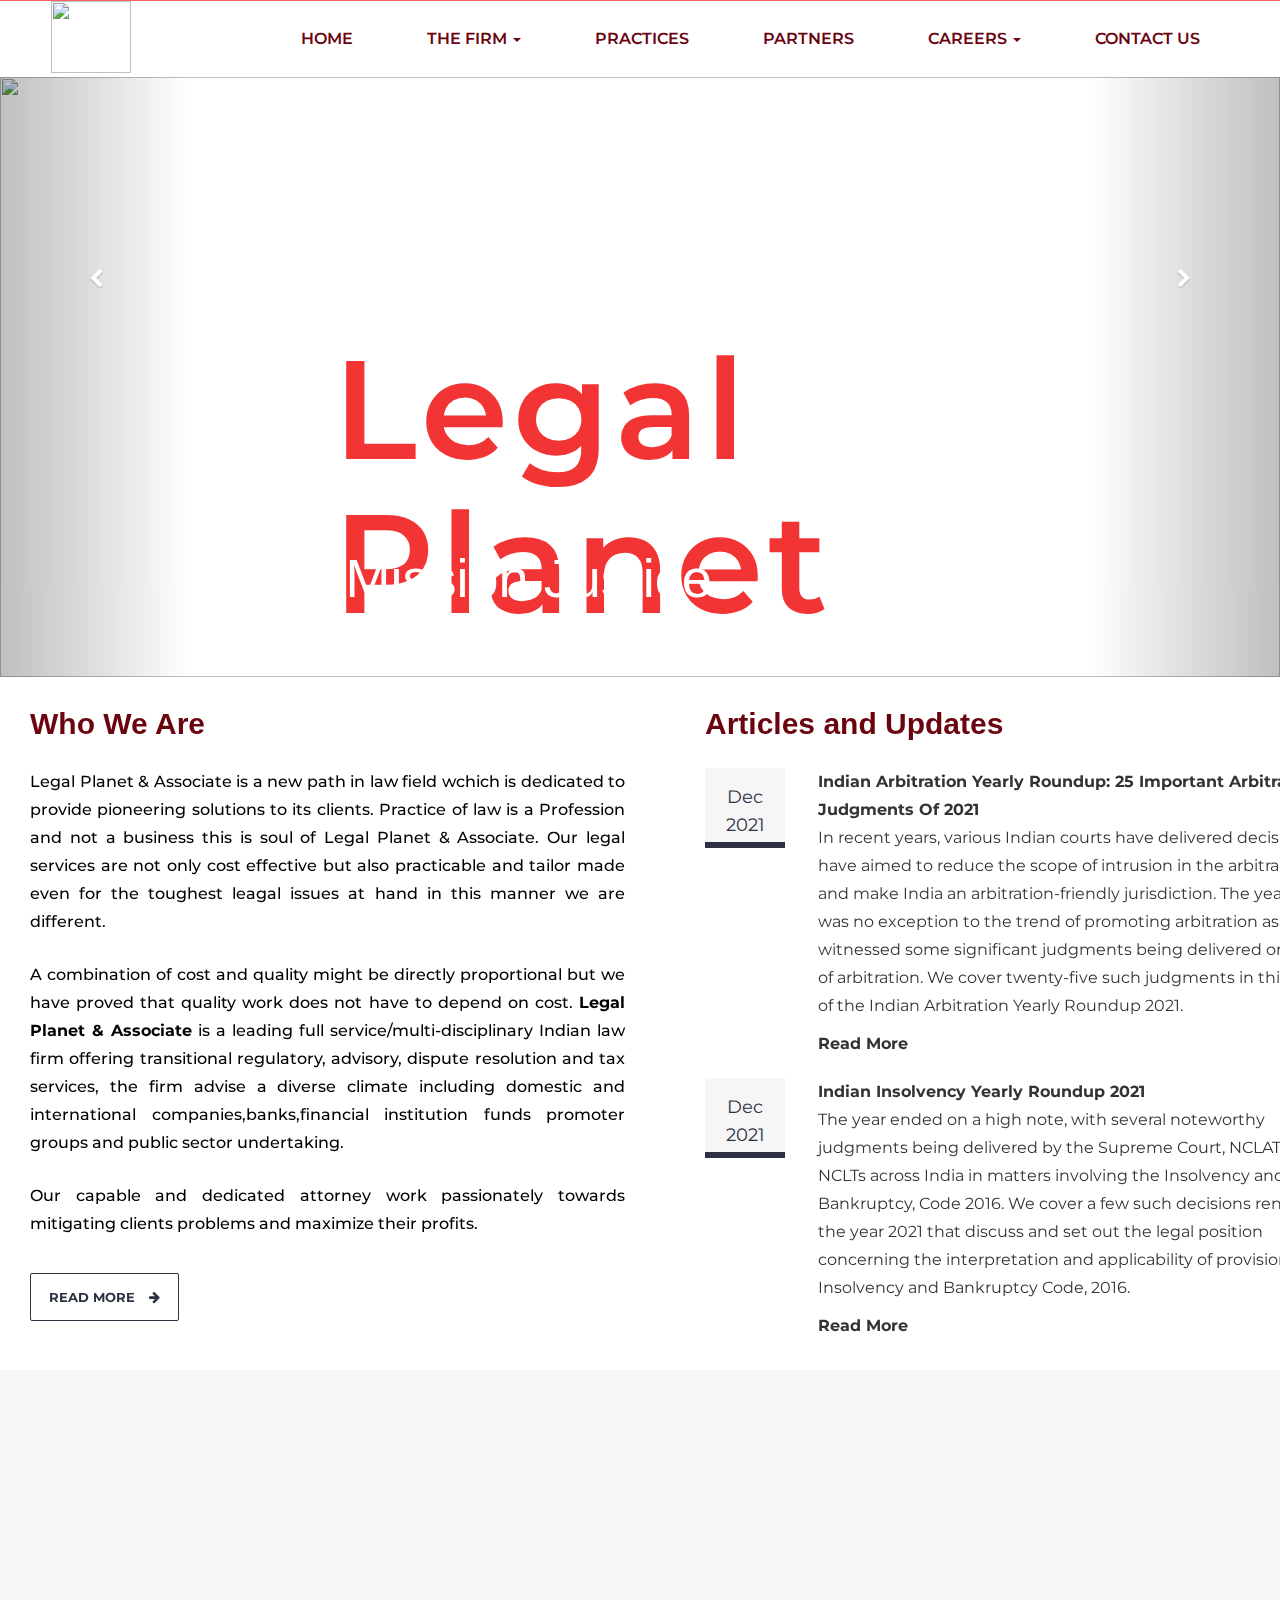
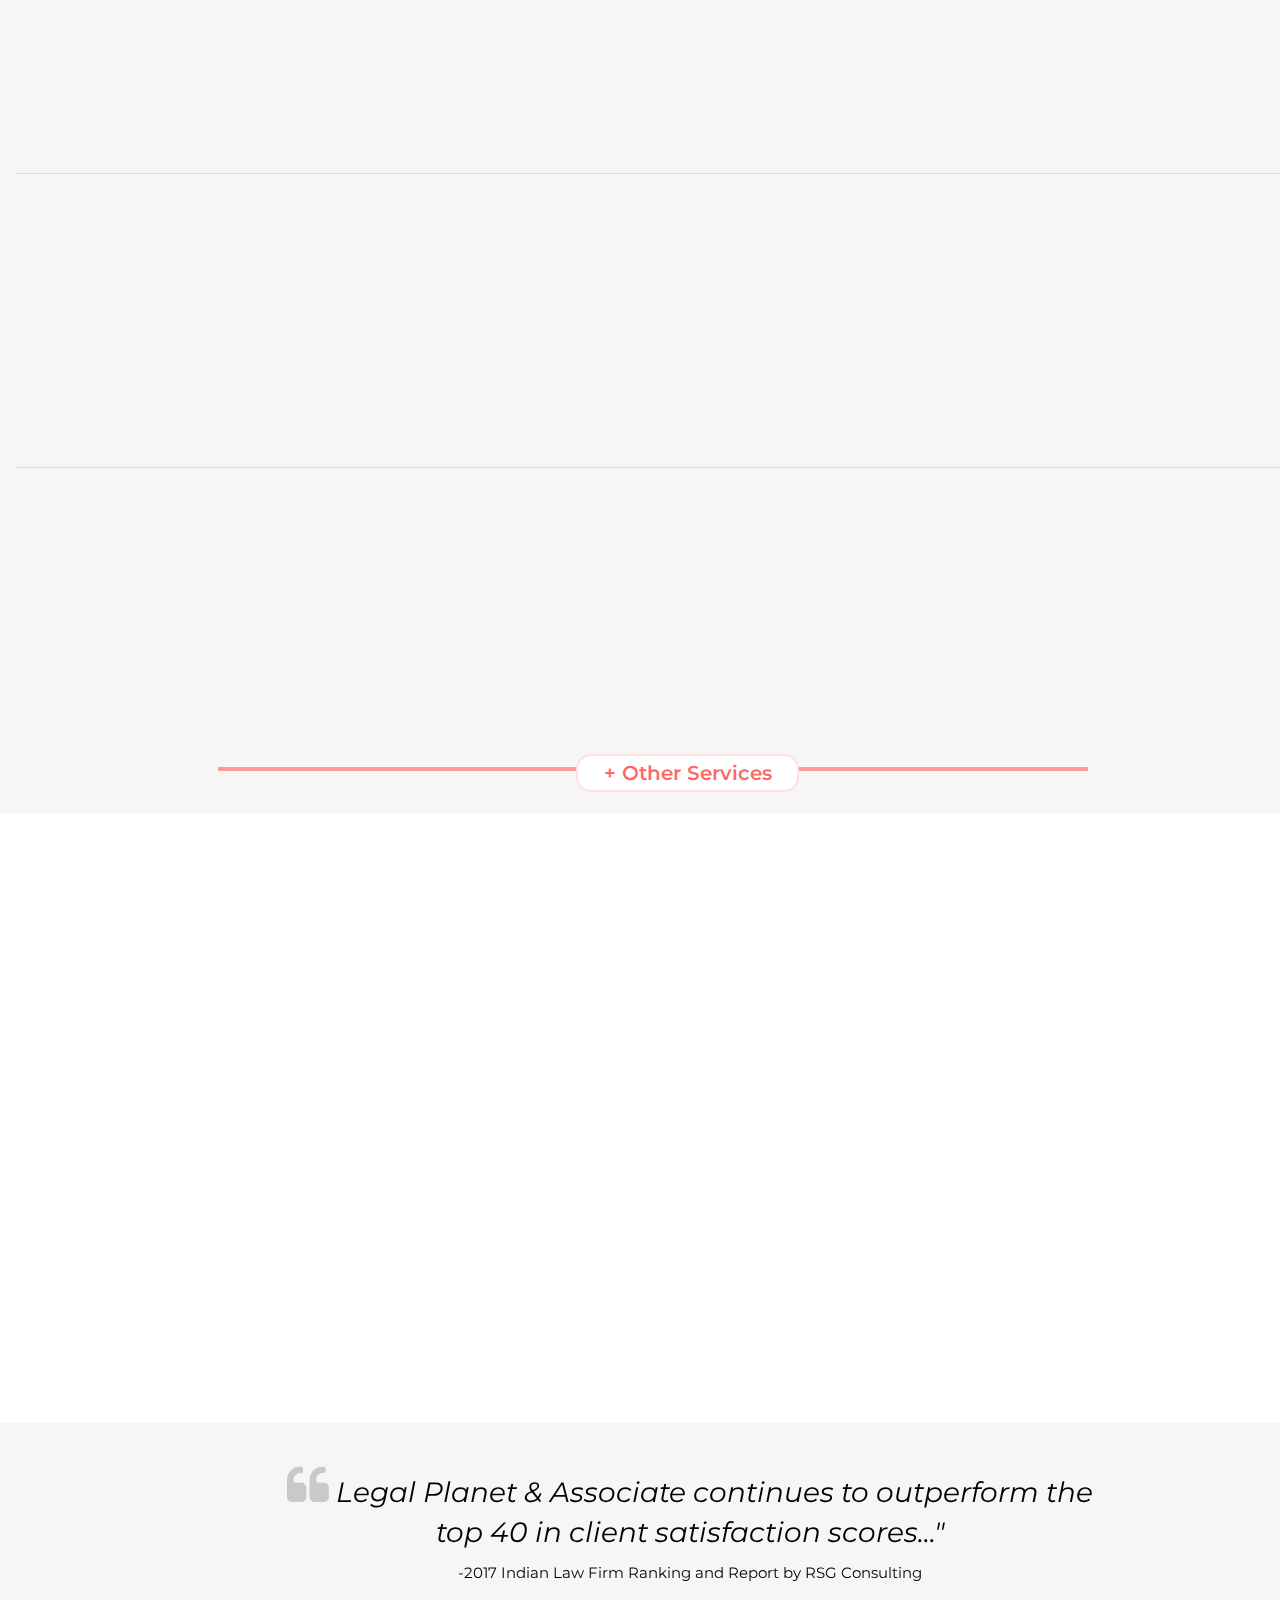
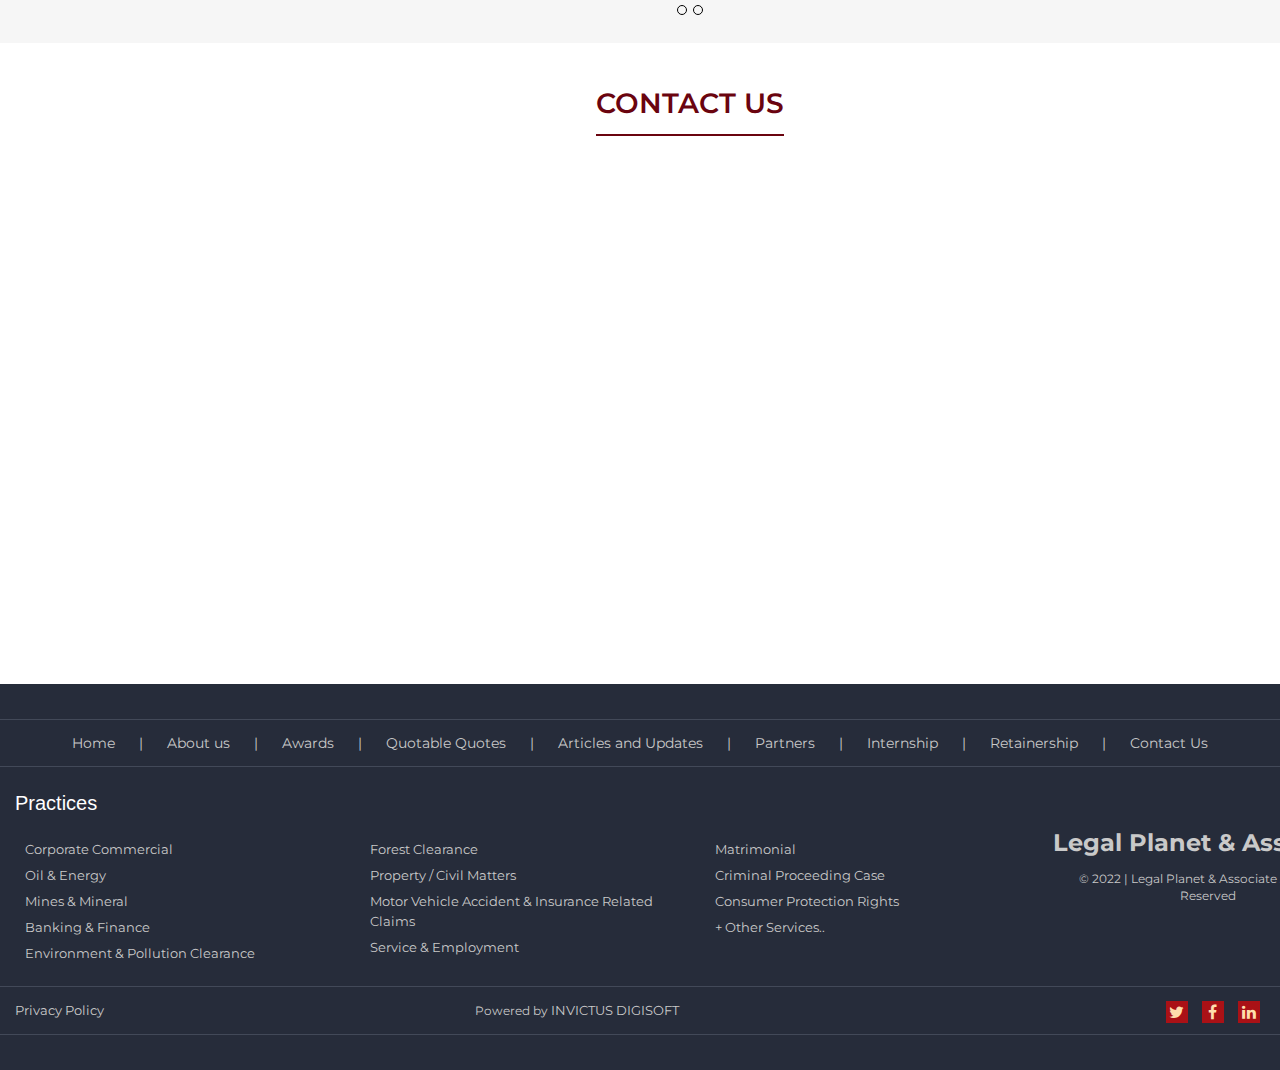
==== commit 8e6da3ac: "logo..." ====
--- a/index.html
+++ b/index.html
@@ -24,7 +24,12 @@
     <div class="container">
       <div class="row">
         <div class="logo-part clearfix">
-          <div class="col-lg-2 col-md-2 col-sm-2 col-xs-12"> <div class="logo logo-text"> <a href="index.html"><strong>Legal Planet & Associate</strong></a> </div>
+          <div class="col-lg-2 col-md-2 col-sm-2 col-xs-12"> 
+            <div class="logo logo-text"> 
+              <a href="index.html">
+                <img class="logo-lp" src="https://s3.ap-south-1.amazonaws.com/files.invictusdigisoft.com/cms-gdgoenkapublicschool/images/ckeditor/png/1646476893.png" alt="">
+              </a> 
+            </div>
           </div>
           <div class="col-lg-9 col-md-9 col-sm-9 col-xs-12 pd10">
             <nav role="navigation" class="navbar navbar-default mainmenu">
@@ -473,6 +478,9 @@
         </div>
       </div>
     </div>
+    <hr class="other-line" style="margin: 2.4% 15% -3% 17%;">
+    <div class="other-services"><a href="other-services.html"> + Other Services</a></div>
+    <br>
   </div>
 </section>
 
@@ -1024,6 +1032,36 @@
         return false; 
 }
 </script>
+<script>
+  var count=16; //the same number as in closing script
+  var counter=setInterval(timer, 1000); //1000 will  run it every 1 second
+  function timer()
+  {
+  count=count-1;
+  if (count <= 0)
+  {
+  clearInterval(counter);
+  return;
+  }
+  document.getElementById("timer").innerHTML="Mă închid singur în "+ count + " sec"; // watch for spelling
+  }
+  </script>
+
+<script>
+  jQuery(document).ready(function () {
+  // Get saved data from sessionStorage
+  var visited = sessionStorage.getItem('visited');
+  setTimeout(function () {
+  if (visited !== "true") {
+  $('#btn_popUp').click();
+  sessionStorage.setItem('visited', "true"); // Save data to sessionStorage
+  }
+  }, 2000);
+  });
+  setTimeout(function() {
+  $('#btn_popUp').modal('hide');
+  }, 16000);
+</script>
 
 <!-- <script>
 $(document).ready(function(){
--- a/css/style.css
+++ b/css/style.css
@@ -295,8 +295,8 @@
   padding-top: 0px;
 }
 .profile .page-heading h1 span {
-  font-size: 24px;
-  color: #6A040F;
+  font-size: 32px;
+  color: #331832;
   letter-spacing: 3px;
   font-weight: 750;
   /* text-shadow: 1px 1px 8px #ff1000; */
@@ -620,7 +620,7 @@
 .pro-text p span {
   margin-top: 5px;
   font-size: 14px !important;
-  color: #000;
+  color: #2C363F;
   display: block;
   letter-spacing: unset;
   text-shadow: none;
@@ -633,7 +633,7 @@
   letter-spacing: 1px;
   /* text-shadow: 1px 1px 8px #ff1000; */
   font-family: futura;
-  color: #6A040F;
+  color: #331832;
 }
 .pro-text a {
   font-size: 14px;
@@ -1545,7 +1545,7 @@
 .prtnr-dtl p {
   font-size: 15px;
   line-height: 28px;
-  color: #000;
+  color: #2C363F;
   display: table;
 }
 .prtnr-dtl p a {
@@ -1764,11 +1764,15 @@
   margin: 2% 5%;
 }
 .other-services {
-  float: right;
+  float: left;
   font-size: 20px;
+  border: 2px solid #ff00001f;
+  border-radius: 15px;
+  padding: 0.2% 2%;
+  background: #fff;
   font-weight: 600;
   color: #ff00009c;
-  margin: 2% -12%;
+  margin: 1.4% 37% 1.4% 45%;
 }
 .banner-title h3 {
   position: absolute;
@@ -1821,4 +1825,20 @@
 .img-shrink {
   height: 609px !important;
     margin: -31% 0;
+}
+.banner-title-8 h3 {
+  display: none;
+}
+.picless-section {
+  margin: 3% 3%;
+}
+.logo-lp {
+  width: 80px;
+  height: 72px;
+  margin: -2% 18%;
+}
+.other-line {
+  border-top: 4px solid #f99c9c;
+    color: red;
+    margin: 3% 0% -3% 5%;
 }--- a/css/responsive.css
+++ b/css/responsive.css
@@ -733,6 +733,7 @@
   .banner-title-4 h3 {
     margin: -109% 2% !important;
     font-size: 53px;
+    text-align: justify !important;
   }
   .banner-title h3 {
     margin: -109% 2% !important;
@@ -756,4 +757,46 @@
   .index-partner-tab {
     margin: 0 -8% !important;
   }
+  h3.other-banner {
+    line-height: 57px !important;
+    text-align: left !important;
+    margin: -104% 0% !important;
+  }
+  h3.corporate-banner {
+    font-size: 46px;
+  }
+  h3.environment-banner {
+    font-size: 42px;
+  }
+  .other-services {
+    margin: -2% 20% 3% 28%;
+  }
+  h3.middle-banner-text {
+    margin: -65% 2% !important;
+  }
+  h3.middle-banner-text-1 {
+    margin: -65% 2% !important;
+    font-size: 44px;
+  }
+  h3.service-banner-text {
+    font-size: 44px;
+    color: #fff !important;
+  }
+  .banner-title-8 h3 {
+    display: block;
+    color: #fff;
+    margin: -108% 2%;
+    position: absolute;
+    font-size: 54px;
+    font-weight: 750;
+    text-align: initial;
+  }
+  .logo-lp {
+    width: 80px !important;
+    height: 72px;
+    margin: -2% 2%;
+  }
+  .other-line {
+    margin: 2.4% 13% -3% 17% !important;
+  }
 }